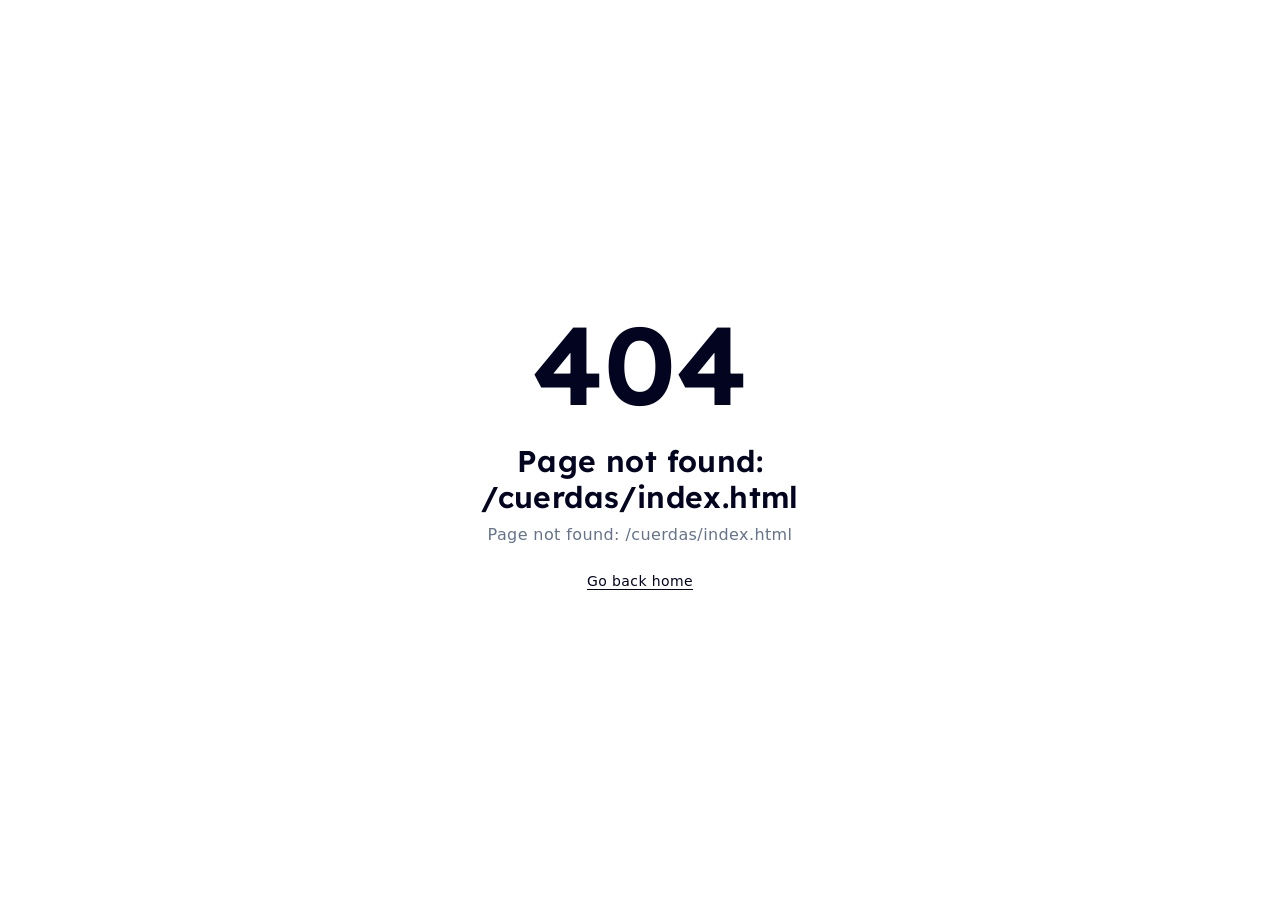
==== cuerdas/index.html @ 5fa00073 "first commit" ====
<!DOCTYPE html><html  lang="es"><head><meta charset="utf-8"><meta name="viewport" content="width=device-width, initial-scale=1"><title>Afinador App</title><link rel="preconnect" href="https://fonts.googleapis.com"><link rel="preconnect" href="https://fonts.gstatic.com" crossorigin><link rel="stylesheet" href="https://fonts.googleapis.com/css2?family=Lexend:wght@400;500;700;900&display=swap"><link rel="stylesheet" href="/_nuxt/entry.CZobErXU.css" crossorigin><link rel="modulepreload" as="script" crossorigin href="/_nuxt/D3dN71-w.js"><script type="module" src="/_nuxt/D3dN71-w.js" crossorigin></script><meta hid="description" content="Afinador App"><meta name="format-detection" content="telephone=no"><meta name="author" content="Ing. Argenis Osorio"><link rel="icon" type="image/x-icon" href="/favicon.png"><script id="unhead:payload" type="application/json">{"title":"Afinador App"}</script></head><body><div id="__nuxt"></div><div id="teleports"></div><script>window.__NUXT__={};window.__NUXT__.config={public:{apiBase:"http://192.168.1.107:8000/api"},app:{baseURL:"/",buildId:"c1937b13-fe57-4afb-882f-51667588fcb6",buildAssetsDir:"/_nuxt/",cdnURL:""}}</script><script type="application/json" data-nuxt-data="nuxt-app" data-ssr="false" id="__NUXT_DATA__">[{"prerenderedAt":1,"serverRendered":2},1778299643955,false]</script></body></html>
---- _nuxt/entry.CZobErXU.css ----
@charset "UTF-8";:root,[data-bs-theme=light]{--bs-blue:#0d6efd;--bs-indigo:#6610f2;--bs-purple:#6f42c1;--bs-pink:#d63384;--bs-red:#dc3545;--bs-orange:#fd7e14;--bs-yellow:#ffc107;--bs-green:#198754;--bs-teal:#20c997;--bs-cyan:#0dcaf0;--bs-black:#000;--bs-white:#fff;--bs-gray:#6c757d;--bs-gray-dark:#343a40;--bs-gray-100:#f8f9fa;--bs-gray-200:#e9ecef;--bs-gray-300:#dee2e6;--bs-gray-400:#ced4da;--bs-gray-500:#adb5bd;--bs-gray-600:#6c757d;--bs-gray-700:#495057;--bs-gray-800:#343a40;--bs-gray-900:#212529;--bs-primary:#0d6efd;--bs-secondary:#6c757d;--bs-success:#198754;--bs-info:#0dcaf0;--bs-warning:#ffc107;--bs-danger:#dc3545;--bs-light:#f8f9fa;--bs-dark:#212529;--bs-primary-rgb:13,110,253;--bs-secondary-rgb:108,117,125;--bs-success-rgb:25,135,84;--bs-info-rgb:13,202,240;--bs-warning-rgb:255,193,7;--bs-danger-rgb:220,53,69;--bs-light-rgb:248,249,250;--bs-dark-rgb:33,37,41;--bs-primary-text-emphasis:#052c65;--bs-secondary-text-emphasis:#2b2f32;--bs-success-text-emphasis:#0a3622;--bs-info-text-emphasis:#055160;--bs-warning-text-emphasis:#664d03;--bs-danger-text-emphasis:#58151c;--bs-light-text-emphasis:#495057;--bs-dark-text-emphasis:#495057;--bs-primary-bg-subtle:#cfe2ff;--bs-secondary-bg-subtle:#e2e3e5;--bs-success-bg-subtle:#d1e7dd;--bs-info-bg-subtle:#cff4fc;--bs-warning-bg-subtle:#fff3cd;--bs-danger-bg-subtle:#f8d7da;--bs-light-bg-subtle:#fcfcfd;--bs-dark-bg-subtle:#ced4da;--bs-primary-border-subtle:#9ec5fe;--bs-secondary-border-subtle:#c4c8cb;--bs-success-border-subtle:#a3cfbb;--bs-info-border-subtle:#9eeaf9;--bs-warning-border-subtle:#ffe69c;--bs-danger-border-subtle:#f1aeb5;--bs-light-border-subtle:#e9ecef;--bs-dark-border-subtle:#adb5bd;--bs-white-rgb:255,255,255;--bs-black-rgb:0,0,0;--bs-font-sans-serif:system-ui,-apple-system,"Segoe UI",Roboto,"Helvetica Neue","Noto Sans","Liberation Sans",Arial,sans-serif,"Apple Color Emoji","Segoe UI Emoji","Segoe UI Symbol","Noto Color Emoji";--bs-font-monospace:SFMono-Regular,Menlo,Monaco,Consolas,"Liberation Mono","Courier New",monospace;--bs-gradient:linear-gradient(180deg,hsla(0,0%,100%,.15),hsla(0,0%,100%,0));--bs-body-font-family:var(--bs-font-sans-serif);--bs-body-font-size:1rem;--bs-body-font-weight:400;--bs-body-line-height:1.5;--bs-body-color:#212529;--bs-body-color-rgb:33,37,41;--bs-body-bg:#fff;--bs-body-bg-rgb:255,255,255;--bs-emphasis-color:#000;--bs-emphasis-color-rgb:0,0,0;--bs-secondary-color:rgba(33,37,41,.75);--bs-secondary-color-rgb:33,37,41;--bs-secondary-bg:#e9ecef;--bs-secondary-bg-rgb:233,236,239;--bs-tertiary-color:rgba(33,37,41,.5);--bs-tertiary-color-rgb:33,37,41;--bs-tertiary-bg:#f8f9fa;--bs-tertiary-bg-rgb:248,249,250;--bs-heading-color:inherit;--bs-link-color:#0d6efd;--bs-link-color-rgb:13,110,253;--bs-link-decoration:underline;--bs-link-hover-color:#0a58ca;--bs-link-hover-color-rgb:10,88,202;--bs-code-color:#d63384;--bs-highlight-color:#212529;--bs-highlight-bg:#fff3cd;--bs-border-width:1px;--bs-border-style:solid;--bs-border-color:#dee2e6;--bs-border-color-translucent:rgba(0,0,0,.175);--bs-border-radius:.375rem;--bs-border-radius-sm:.25rem;--bs-border-radius-lg:.5rem;--bs-border-radius-xl:1rem;--bs-border-radius-xxl:2rem;--bs-border-radius-2xl:var(--bs-border-radius-xxl);--bs-border-radius-pill:50rem;--bs-box-shadow:0 .5rem 1rem rgba(0,0,0,.15);--bs-box-shadow-sm:0 .125rem .25rem rgba(0,0,0,.075);--bs-box-shadow-lg:0 1rem 3rem rgba(0,0,0,.175);--bs-box-shadow-inset:inset 0 1px 2px rgba(0,0,0,.075);--bs-focus-ring-width:.25rem;--bs-focus-ring-opacity:.25;--bs-focus-ring-color:rgba(13,110,253,.25);--bs-form-valid-color:#198754;--bs-form-valid-border-color:#198754;--bs-form-invalid-color:#dc3545;--bs-form-invalid-border-color:#dc3545}[data-bs-theme=dark]{color-scheme:dark;--bs-body-color:#dee2e6;--bs-body-color-rgb:222,226,230;--bs-body-bg:#212529;--bs-body-bg-rgb:33,37,41;--bs-emphasis-color:#fff;--bs-emphasis-color-rgb:255,255,255;--bs-secondary-color:rgba(222,226,230,.75);--bs-secondary-color-rgb:222,226,230;--bs-secondary-bg:#343a40;--bs-secondary-bg-rgb:52,58,64;--bs-tertiary-color:rgba(222,226,230,.5);--bs-tertiary-color-rgb:222,226,230;--bs-tertiary-bg:#2b3035;--bs-tertiary-bg-rgb:43,48,53;--bs-primary-text-emphasis:#6ea8fe;--bs-secondary-text-emphasis:#a7acb1;--bs-success-text-emphasis:#75b798;--bs-info-text-emphasis:#6edff6;--bs-warning-text-emphasis:#ffda6a;--bs-danger-text-emphasis:#ea868f;--bs-light-text-emphasis:#f8f9fa;--bs-dark-text-emphasis:#dee2e6;--bs-primary-bg-subtle:#031633;--bs-secondary-bg-subtle:#161719;--bs-success-bg-subtle:#051b11;--bs-info-bg-subtle:#032830;--bs-warning-bg-subtle:#332701;--bs-danger-bg-subtle:#2c0b0e;--bs-light-bg-subtle:#343a40;--bs-dark-bg-subtle:#1a1d20;--bs-primary-border-subtle:#084298;--bs-secondary-border-subtle:#41464b;--bs-success-border-subtle:#0f5132;--bs-info-border-subtle:#087990;--bs-warning-border-subtle:#997404;--bs-danger-border-subtle:#842029;--bs-light-border-subtle:#495057;--bs-dark-border-subtle:#343a40;--bs-heading-color:inherit;--bs-link-color:#6ea8fe;--bs-link-hover-color:#8bb9fe;--bs-link-color-rgb:110,168,254;--bs-link-hover-color-rgb:139,185,254;--bs-code-color:#e685b5;--bs-highlight-color:#dee2e6;--bs-highlight-bg:#664d03;--bs-border-color:#495057;--bs-border-color-translucent:hsla(0,0%,100%,.15);--bs-form-valid-color:#75b798;--bs-form-valid-border-color:#75b798;--bs-form-invalid-color:#ea868f;--bs-form-invalid-border-color:#ea868f}*,:after,:before{box-sizing:border-box}@media(prefers-reduced-motion:no-preference){:root{scroll-behavior:smooth}}body{background-color:var(--bs-body-bg);color:var(--bs-body-color);font-family:var(--bs-body-font-family);font-size:var(--bs-body-font-size);font-weight:var(--bs-body-font-weight);line-height:var(--bs-body-line-height);margin:0;text-align:var(--bs-body-text-align);-webkit-text-size-adjust:100%;-webkit-tap-highlight-color:transparent}hr{border:0;border-top:var(--bs-border-width) solid;color:inherit;margin:1rem 0;opacity:.25}.h1,.h2,.h3,.h4,.h5,.h6,h1,h2,h3,h4,h5,h6{color:var(--bs-heading-color);font-weight:500;line-height:1.2;margin-bottom:.5rem;margin-top:0}.h1,h1{font-size:calc(1.375rem + 1.5vw)}@media(min-width:1200px){.h1,h1{font-size:2.5rem}}.h2,h2{font-size:calc(1.325rem + .9vw)}@media(min-width:1200px){.h2,h2{font-size:2rem}}.h3,h3{font-size:calc(1.3rem + .6vw)}@media(min-width:1200px){.h3,h3{font-size:1.75rem}}.h4,h4{font-size:calc(1.275rem + .3vw)}@media(min-width:1200px){.h4,h4{font-size:1.5rem}}.h5,h5{font-size:1.25rem}.h6,h6{font-size:1rem}p{margin-bottom:1rem;margin-top:0}abbr[title]{cursor:help;-webkit-text-decoration:underline dotted;text-decoration:underline dotted;-webkit-text-decoration-skip-ink:none;text-decoration-skip-ink:none}address{font-style:normal;line-height:inherit;margin-bottom:1rem}ol,ul{padding-left:2rem}dl,ol,ul{margin-bottom:1rem;margin-top:0}ol ol,ol ul,ul ol,ul ul{margin-bottom:0}dt{font-weight:700}dd{margin-bottom:.5rem;margin-left:0}blockquote{margin:0 0 1rem}b,strong{font-weight:bolder}.small,small{font-size:.875em}.mark,mark{background-color:var(--bs-highlight-bg);color:var(--bs-highlight-color);padding:.1875em}sub,sup{font-size:.75em;line-height:0;position:relative;vertical-align:baseline}sub{bottom:-.25em}sup{top:-.5em}a{color:rgba(var(--bs-link-color-rgb),var(--bs-link-opacity,1));text-decoration:underline}a:hover{--bs-link-color-rgb:var(--bs-link-hover-color-rgb)}a:not([href]):not([class]),a:not([href]):not([class]):hover{color:inherit;text-decoration:none}code,kbd,pre,samp{font-family:var(--bs-font-monospace);font-size:1em}pre{display:block;font-size:.875em;margin-bottom:1rem;margin-top:0;overflow:auto}pre code{color:inherit;font-size:inherit;word-break:normal}code{color:var(--bs-code-color);font-size:.875em;word-wrap:break-word}a>code{color:inherit}kbd{background-color:var(--bs-body-color);border-radius:.25rem;color:var(--bs-body-bg);font-size:.875em;padding:.1875rem .375rem}kbd kbd{font-size:1em;padding:0}figure{margin:0 0 1rem}img,svg{vertical-align:middle}table{border-collapse:collapse;caption-side:bottom}caption{color:var(--bs-secondary-color);padding-bottom:.5rem;padding-top:.5rem;text-align:left}th{text-align:inherit;text-align:-webkit-match-parent}tbody,td,tfoot,th,thead,tr{border:0 solid;border-color:inherit}label{display:inline-block}button{border-radius:0}button:focus:not(:focus-visible){outline:0}button,input,optgroup,select,textarea{font-family:inherit;font-size:inherit;line-height:inherit;margin:0}button,select{text-transform:none}[role=button]{cursor:pointer}select{word-wrap:normal}select:disabled{opacity:1}[list]:not([type=date]):not([type=datetime-local]):not([type=month]):not([type=week]):not([type=time])::-webkit-calendar-picker-indicator{display:none!important}[type=button],[type=reset],[type=submit],button{-webkit-appearance:button}[type=button]:not(:disabled),[type=reset]:not(:disabled),[type=submit]:not(:disabled),button:not(:disabled){cursor:pointer}::-moz-focus-inner{border-style:none;padding:0}textarea{resize:vertical}fieldset{border:0;margin:0;min-width:0;padding:0}legend{float:left;font-size:calc(1.275rem + .3vw);line-height:inherit;margin-bottom:.5rem;padding:0;width:100%}@media(min-width:1200px){legend{font-size:1.5rem}}legend+*{clear:left}::-webkit-datetime-edit-day-field,::-webkit-datetime-edit-fields-wrapper,::-webkit-datetime-edit-hour-field,::-webkit-datetime-edit-minute,::-webkit-datetime-edit-month-field,::-webkit-datetime-edit-text,::-webkit-datetime-edit-year-field{padding:0}::-webkit-inner-spin-button{height:auto}[type=search]{-webkit-appearance:textfield;outline-offset:-2px}[type=search]::-webkit-search-cancel-button{cursor:pointer;filter:grayscale(1)}::-webkit-search-decoration{-webkit-appearance:none}::-webkit-color-swatch-wrapper{padding:0}::file-selector-button{-webkit-appearance:button;font:inherit}output{display:inline-block}iframe{border:0}summary{cursor:pointer;display:list-item}progress{vertical-align:baseline}[hidden]{display:none!important}.lead{font-size:1.25rem;font-weight:300}.display-1{font-size:calc(1.625rem + 4.5vw);font-weight:300;line-height:1.2}@media(min-width:1200px){.display-1{font-size:5rem}}.display-2{font-size:calc(1.575rem + 3.9vw);font-weight:300;line-height:1.2}@media(min-width:1200px){.display-2{font-size:4.5rem}}.display-3{font-size:calc(1.525rem + 3.3vw);font-weight:300;line-height:1.2}@media(min-width:1200px){.display-3{font-size:4rem}}.display-4{font-size:calc(1.475rem + 2.7vw);font-weight:300;line-height:1.2}@media(min-width:1200px){.display-4{font-size:3.5rem}}.display-5{font-size:calc(1.425rem + 2.1vw);font-weight:300;line-height:1.2}@media(min-width:1200px){.display-5{font-size:3rem}}.display-6{font-size:calc(1.375rem + 1.5vw);font-weight:300;line-height:1.2}@media(min-width:1200px){.display-6{font-size:2.5rem}}.list-inline,.list-unstyled{list-style:none;padding-left:0}.list-inline-item{display:inline-block}.list-inline-item:not(:last-child){margin-right:.5rem}.initialism{font-size:.875em;text-transform:uppercase}.blockquote{font-size:1.25rem;margin-bottom:1rem}.blockquote>:last-child{margin-bottom:0}.blockquote-footer{color:#6c757d;font-size:.875em;margin-bottom:1rem;margin-top:-1rem}.blockquote-footer:before{content:"— "}.img-fluid,.img-thumbnail{height:auto;max-width:100%}.img-thumbnail{background-color:var(--bs-body-bg);border:var(--bs-border-width) solid var(--bs-border-color);border-radius:var(--bs-border-radius);padding:.25rem}.figure{display:inline-block}.figure-img{line-height:1;margin-bottom:.5rem}.figure-caption{color:var(--bs-secondary-color);font-size:.875em}.container,.container-fluid,.container-lg,.container-md,.container-sm,.container-xl,.container-xxl{--bs-gutter-x:1.5rem;--bs-gutter-y:0;margin-left:auto;margin-right:auto;padding-left:calc(var(--bs-gutter-x)*.5);padding-right:calc(var(--bs-gutter-x)*.5);width:100%}@media(min-width:576px){.container,.container-sm{max-width:540px}}@media(min-width:768px){.container,.container-md,.container-sm{max-width:720px}}@media(min-width:992px){.container,.container-lg,.container-md,.container-sm{max-width:960px}}@media(min-width:1200px){.container,.container-lg,.container-md,.container-sm,.container-xl{max-width:1140px}}@media(min-width:1400px){.container,.container-lg,.container-md,.container-sm,.container-xl,.container-xxl{max-width:1320px}}:root{--bs-breakpoint-xs:0;--bs-breakpoint-sm:576px;--bs-breakpoint-md:768px;--bs-breakpoint-lg:992px;--bs-breakpoint-xl:1200px;--bs-breakpoint-xxl:1400px}.row{--bs-gutter-x:1.5rem;--bs-gutter-y:0;display:flex;flex-wrap:wrap;margin-left:calc(var(--bs-gutter-x)*-.5);margin-right:calc(var(--bs-gutter-x)*-.5);margin-top:calc(var(--bs-gutter-y)*-1)}.row>*{flex-shrink:0;margin-top:var(--bs-gutter-y);max-width:100%;padding-left:calc(var(--bs-gutter-x)*.5);padding-right:calc(var(--bs-gutter-x)*.5);width:100%}.col{flex:1 0 0}.row-cols-auto>*{flex:0 0 auto;width:auto}.row-cols-1>*{flex:0 0 auto;width:100%}.row-cols-2>*{flex:0 0 auto;width:50%}.row-cols-3>*{flex:0 0 auto;width:33.33333333%}.row-cols-4>*{flex:0 0 auto;width:25%}.row-cols-5>*{flex:0 0 auto;width:20%}.row-cols-6>*{flex:0 0 auto;width:16.66666667%}.col-auto{flex:0 0 auto;width:auto}.col-1{flex:0 0 auto;width:8.33333333%}.col-2{flex:0 0 auto;width:16.66666667%}.col-3{flex:0 0 auto;width:25%}.col-4{flex:0 0 auto;width:33.33333333%}.col-5{flex:0 0 auto;width:41.66666667%}.col-6{flex:0 0 auto;width:50%}.col-7{flex:0 0 auto;width:58.33333333%}.col-8{flex:0 0 auto;width:66.66666667%}.col-9{flex:0 0 auto;width:75%}.col-10{flex:0 0 auto;width:83.33333333%}.col-11{flex:0 0 auto;width:91.66666667%}.col-12{flex:0 0 auto;width:100%}.offset-1{margin-left:8.33333333%}.offset-2{margin-left:16.66666667%}.offset-3{margin-left:25%}.offset-4{margin-left:33.33333333%}.offset-5{margin-left:41.66666667%}.offset-6{margin-left:50%}.offset-7{margin-left:58.33333333%}.offset-8{margin-left:66.66666667%}.offset-9{margin-left:75%}.offset-10{margin-left:83.33333333%}.offset-11{margin-left:91.66666667%}.g-0,.gx-0{--bs-gutter-x:0}.g-0,.gy-0{--bs-gutter-y:0}.g-1,.gx-1{--bs-gutter-x:.25rem}.g-1,.gy-1{--bs-gutter-y:.25rem}.g-2,.gx-2{--bs-gutter-x:.5rem}.g-2,.gy-2{--bs-gutter-y:.5rem}.g-3,.gx-3{--bs-gutter-x:1rem}.g-3,.gy-3{--bs-gutter-y:1rem}.g-4,.gx-4{--bs-gutter-x:1.5rem}.g-4,.gy-4{--bs-gutter-y:1.5rem}.g-5,.gx-5{--bs-gutter-x:3rem}.g-5,.gy-5{--bs-gutter-y:3rem}@media(min-width:576px){.col-sm{flex:1 0 0}.row-cols-sm-auto>*{flex:0 0 auto;width:auto}.row-cols-sm-1>*{flex:0 0 auto;width:100%}.row-cols-sm-2>*{flex:0 0 auto;width:50%}.row-cols-sm-3>*{flex:0 0 auto;width:33.33333333%}.row-cols-sm-4>*{flex:0 0 auto;width:25%}.row-cols-sm-5>*{flex:0 0 auto;width:20%}.row-cols-sm-6>*{flex:0 0 auto;width:16.66666667%}.col-sm-auto{flex:0 0 auto;width:auto}.col-sm-1{flex:0 0 auto;width:8.33333333%}.col-sm-2{flex:0 0 auto;width:16.66666667%}.col-sm-3{flex:0 0 auto;width:25%}.col-sm-4{flex:0 0 auto;width:33.33333333%}.col-sm-5{flex:0 0 auto;width:41.66666667%}.col-sm-6{flex:0 0 auto;width:50%}.col-sm-7{flex:0 0 auto;width:58.33333333%}.col-sm-8{flex:0 0 auto;width:66.66666667%}.col-sm-9{flex:0 0 auto;width:75%}.col-sm-10{flex:0 0 auto;width:83.33333333%}.col-sm-11{flex:0 0 auto;width:91.66666667%}.col-sm-12{flex:0 0 auto;width:100%}.offset-sm-0{margin-left:0}.offset-sm-1{margin-left:8.33333333%}.offset-sm-2{margin-left:16.66666667%}.offset-sm-3{margin-left:25%}.offset-sm-4{margin-left:33.33333333%}.offset-sm-5{margin-left:41.66666667%}.offset-sm-6{margin-left:50%}.offset-sm-7{margin-left:58.33333333%}.offset-sm-8{margin-left:66.66666667%}.offset-sm-9{margin-left:75%}.offset-sm-10{margin-left:83.33333333%}.offset-sm-11{margin-left:91.66666667%}.g-sm-0,.gx-sm-0{--bs-gutter-x:0}.g-sm-0,.gy-sm-0{--bs-gutter-y:0}.g-sm-1,.gx-sm-1{--bs-gutter-x:.25rem}.g-sm-1,.gy-sm-1{--bs-gutter-y:.25rem}.g-sm-2,.gx-sm-2{--bs-gutter-x:.5rem}.g-sm-2,.gy-sm-2{--bs-gutter-y:.5rem}.g-sm-3,.gx-sm-3{--bs-gutter-x:1rem}.g-sm-3,.gy-sm-3{--bs-gutter-y:1rem}.g-sm-4,.gx-sm-4{--bs-gutter-x:1.5rem}.g-sm-4,.gy-sm-4{--bs-gutter-y:1.5rem}.g-sm-5,.gx-sm-5{--bs-gutter-x:3rem}.g-sm-5,.gy-sm-5{--bs-gutter-y:3rem}}@media(min-width:768px){.col-md{flex:1 0 0}.row-cols-md-auto>*{flex:0 0 auto;width:auto}.row-cols-md-1>*{flex:0 0 auto;width:100%}.row-cols-md-2>*{flex:0 0 auto;width:50%}.row-cols-md-3>*{flex:0 0 auto;width:33.33333333%}.row-cols-md-4>*{flex:0 0 auto;width:25%}.row-cols-md-5>*{flex:0 0 auto;width:20%}.row-cols-md-6>*{flex:0 0 auto;width:16.66666667%}.col-md-auto{flex:0 0 auto;width:auto}.col-md-1{flex:0 0 auto;width:8.33333333%}.col-md-2{flex:0 0 auto;width:16.66666667%}.col-md-3{flex:0 0 auto;width:25%}.col-md-4{flex:0 0 auto;width:33.33333333%}.col-md-5{flex:0 0 auto;width:41.66666667%}.col-md-6{flex:0 0 auto;width:50%}.col-md-7{flex:0 0 auto;width:58.33333333%}.col-md-8{flex:0 0 auto;width:66.66666667%}.col-md-9{flex:0 0 auto;width:75%}.col-md-10{flex:0 0 auto;width:83.33333333%}.col-md-11{flex:0 0 auto;width:91.66666667%}.col-md-12{flex:0 0 auto;width:100%}.offset-md-0{margin-left:0}.offset-md-1{margin-left:8.33333333%}.offset-md-2{margin-left:16.66666667%}.offset-md-3{margin-left:25%}.offset-md-4{margin-left:33.33333333%}.offset-md-5{margin-left:41.66666667%}.offset-md-6{margin-left:50%}.offset-md-7{margin-left:58.33333333%}.offset-md-8{margin-left:66.66666667%}.offset-md-9{margin-left:75%}.offset-md-10{margin-left:83.33333333%}.offset-md-11{margin-left:91.66666667%}.g-md-0,.gx-md-0{--bs-gutter-x:0}.g-md-0,.gy-md-0{--bs-gutter-y:0}.g-md-1,.gx-md-1{--bs-gutter-x:.25rem}.g-md-1,.gy-md-1{--bs-gutter-y:.25rem}.g-md-2,.gx-md-2{--bs-gutter-x:.5rem}.g-md-2,.gy-md-2{--bs-gutter-y:.5rem}.g-md-3,.gx-md-3{--bs-gutter-x:1rem}.g-md-3,.gy-md-3{--bs-gutter-y:1rem}.g-md-4,.gx-md-4{--bs-gutter-x:1.5rem}.g-md-4,.gy-md-4{--bs-gutter-y:1.5rem}.g-md-5,.gx-md-5{--bs-gutter-x:3rem}.g-md-5,.gy-md-5{--bs-gutter-y:3rem}}@media(min-width:992px){.col-lg{flex:1 0 0}.row-cols-lg-auto>*{flex:0 0 auto;width:auto}.row-cols-lg-1>*{flex:0 0 auto;width:100%}.row-cols-lg-2>*{flex:0 0 auto;width:50%}.row-cols-lg-3>*{flex:0 0 auto;width:33.33333333%}.row-cols-lg-4>*{flex:0 0 auto;width:25%}.row-cols-lg-5>*{flex:0 0 auto;width:20%}.row-cols-lg-6>*{flex:0 0 auto;width:16.66666667%}.col-lg-auto{flex:0 0 auto;width:auto}.col-lg-1{flex:0 0 auto;width:8.33333333%}.col-lg-2{flex:0 0 auto;width:16.66666667%}.col-lg-3{flex:0 0 auto;width:25%}.col-lg-4{flex:0 0 auto;width:33.33333333%}.col-lg-5{flex:0 0 auto;width:41.66666667%}.col-lg-6{flex:0 0 auto;width:50%}.col-lg-7{flex:0 0 auto;width:58.33333333%}.col-lg-8{flex:0 0 auto;width:66.66666667%}.col-lg-9{flex:0 0 auto;width:75%}.col-lg-10{flex:0 0 auto;width:83.33333333%}.col-lg-11{flex:0 0 auto;width:91.66666667%}.col-lg-12{flex:0 0 auto;width:100%}.offset-lg-0{margin-left:0}.offset-lg-1{margin-left:8.33333333%}.offset-lg-2{margin-left:16.66666667%}.offset-lg-3{margin-left:25%}.offset-lg-4{margin-left:33.33333333%}.offset-lg-5{margin-left:41.66666667%}.offset-lg-6{margin-left:50%}.offset-lg-7{margin-left:58.33333333%}.offset-lg-8{margin-left:66.66666667%}.offset-lg-9{margin-left:75%}.offset-lg-10{margin-left:83.33333333%}.offset-lg-11{margin-left:91.66666667%}.g-lg-0,.gx-lg-0{--bs-gutter-x:0}.g-lg-0,.gy-lg-0{--bs-gutter-y:0}.g-lg-1,.gx-lg-1{--bs-gutter-x:.25rem}.g-lg-1,.gy-lg-1{--bs-gutter-y:.25rem}.g-lg-2,.gx-lg-2{--bs-gutter-x:.5rem}.g-lg-2,.gy-lg-2{--bs-gutter-y:.5rem}.g-lg-3,.gx-lg-3{--bs-gutter-x:1rem}.g-lg-3,.gy-lg-3{--bs-gutter-y:1rem}.g-lg-4,.gx-lg-4{--bs-gutter-x:1.5rem}.g-lg-4,.gy-lg-4{--bs-gutter-y:1.5rem}.g-lg-5,.gx-lg-5{--bs-gutter-x:3rem}.g-lg-5,.gy-lg-5{--bs-gutter-y:3rem}}@media(min-width:1200px){.col-xl{flex:1 0 0}.row-cols-xl-auto>*{flex:0 0 auto;width:auto}.row-cols-xl-1>*{flex:0 0 auto;width:100%}.row-cols-xl-2>*{flex:0 0 auto;width:50%}.row-cols-xl-3>*{flex:0 0 auto;width:33.33333333%}.row-cols-xl-4>*{flex:0 0 auto;width:25%}.row-cols-xl-5>*{flex:0 0 auto;width:20%}.row-cols-xl-6>*{flex:0 0 auto;width:16.66666667%}.col-xl-auto{flex:0 0 auto;width:auto}.col-xl-1{flex:0 0 auto;width:8.33333333%}.col-xl-2{flex:0 0 auto;width:16.66666667%}.col-xl-3{flex:0 0 auto;width:25%}.col-xl-4{flex:0 0 auto;width:33.33333333%}.col-xl-5{flex:0 0 auto;width:41.66666667%}.col-xl-6{flex:0 0 auto;width:50%}.col-xl-7{flex:0 0 auto;width:58.33333333%}.col-xl-8{flex:0 0 auto;width:66.66666667%}.col-xl-9{flex:0 0 auto;width:75%}.col-xl-10{flex:0 0 auto;width:83.33333333%}.col-xl-11{flex:0 0 auto;width:91.66666667%}.col-xl-12{flex:0 0 auto;width:100%}.offset-xl-0{margin-left:0}.offset-xl-1{margin-left:8.33333333%}.offset-xl-2{margin-left:16.66666667%}.offset-xl-3{margin-left:25%}.offset-xl-4{margin-left:33.33333333%}.offset-xl-5{margin-left:41.66666667%}.offset-xl-6{margin-left:50%}.offset-xl-7{margin-left:58.33333333%}.offset-xl-8{margin-left:66.66666667%}.offset-xl-9{margin-left:75%}.offset-xl-10{margin-left:83.33333333%}.offset-xl-11{margin-left:91.66666667%}.g-xl-0,.gx-xl-0{--bs-gutter-x:0}.g-xl-0,.gy-xl-0{--bs-gutter-y:0}.g-xl-1,.gx-xl-1{--bs-gutter-x:.25rem}.g-xl-1,.gy-xl-1{--bs-gutter-y:.25rem}.g-xl-2,.gx-xl-2{--bs-gutter-x:.5rem}.g-xl-2,.gy-xl-2{--bs-gutter-y:.5rem}.g-xl-3,.gx-xl-3{--bs-gutter-x:1rem}.g-xl-3,.gy-xl-3{--bs-gutter-y:1rem}.g-xl-4,.gx-xl-4{--bs-gutter-x:1.5rem}.g-xl-4,.gy-xl-4{--bs-gutter-y:1.5rem}.g-xl-5,.gx-xl-5{--bs-gutter-x:3rem}.g-xl-5,.gy-xl-5{--bs-gutter-y:3rem}}@media(min-width:1400px){.col-xxl{flex:1 0 0}.row-cols-xxl-auto>*{flex:0 0 auto;width:auto}.row-cols-xxl-1>*{flex:0 0 auto;width:100%}.row-cols-xxl-2>*{flex:0 0 auto;width:50%}.row-cols-xxl-3>*{flex:0 0 auto;width:33.33333333%}.row-cols-xxl-4>*{flex:0 0 auto;width:25%}.row-cols-xxl-5>*{flex:0 0 auto;width:20%}.row-cols-xxl-6>*{flex:0 0 auto;width:16.66666667%}.col-xxl-auto{flex:0 0 auto;width:auto}.col-xxl-1{flex:0 0 auto;width:8.33333333%}.col-xxl-2{flex:0 0 auto;width:16.66666667%}.col-xxl-3{flex:0 0 auto;width:25%}.col-xxl-4{flex:0 0 auto;width:33.33333333%}.col-xxl-5{flex:0 0 auto;width:41.66666667%}.col-xxl-6{flex:0 0 auto;width:50%}.col-xxl-7{flex:0 0 auto;width:58.33333333%}.col-xxl-8{flex:0 0 auto;width:66.66666667%}.col-xxl-9{flex:0 0 auto;width:75%}.col-xxl-10{flex:0 0 auto;width:83.33333333%}.col-xxl-11{flex:0 0 auto;width:91.66666667%}.col-xxl-12{flex:0 0 auto;width:100%}.offset-xxl-0{margin-left:0}.offset-xxl-1{margin-left:8.33333333%}.offset-xxl-2{margin-left:16.66666667%}.offset-xxl-3{margin-left:25%}.offset-xxl-4{margin-left:33.33333333%}.offset-xxl-5{margin-left:41.66666667%}.offset-xxl-6{margin-left:50%}.offset-xxl-7{margin-left:58.33333333%}.offset-xxl-8{margin-left:66.66666667%}.offset-xxl-9{margin-left:75%}.offset-xxl-10{margin-left:83.33333333%}.offset-xxl-11{margin-left:91.66666667%}.g-xxl-0,.gx-xxl-0{--bs-gutter-x:0}.g-xxl-0,.gy-xxl-0{--bs-gutter-y:0}.g-xxl-1,.gx-xxl-1{--bs-gutter-x:.25rem}.g-xxl-1,.gy-xxl-1{--bs-gutter-y:.25rem}.g-xxl-2,.gx-xxl-2{--bs-gutter-x:.5rem}.g-xxl-2,.gy-xxl-2{--bs-gutter-y:.5rem}.g-xxl-3,.gx-xxl-3{--bs-gutter-x:1rem}.g-xxl-3,.gy-xxl-3{--bs-gutter-y:1rem}.g-xxl-4,.gx-xxl-4{--bs-gutter-x:1.5rem}.g-xxl-4,.gy-xxl-4{--bs-gutter-y:1.5rem}.g-xxl-5,.gx-xxl-5{--bs-gutter-x:3rem}.g-xxl-5,.gy-xxl-5{--bs-gutter-y:3rem}}.table{--bs-table-color-type:initial;--bs-table-bg-type:initial;--bs-table-color-state:initial;--bs-table-bg-state:initial;--bs-table-color:var(--bs-emphasis-color);--bs-table-bg:var(--bs-body-bg);--bs-table-border-color:var(--bs-border-color);--bs-table-accent-bg:transparent;--bs-table-striped-color:var(--bs-emphasis-color);--bs-table-striped-bg:rgba(var(--bs-emphasis-color-rgb),.05);--bs-table-active-color:var(--bs-emphasis-color);--bs-table-active-bg:rgba(var(--bs-emphasis-color-rgb),.1);--bs-table-hover-color:var(--bs-emphasis-color);--bs-table-hover-bg:rgba(var(--bs-emphasis-color-rgb),.075);border-color:var(--bs-table-border-color);margin-bottom:1rem;vertical-align:top;width:100%}.table>:not(caption)>*>*{background-color:var(--bs-table-bg);border-bottom-width:var(--bs-border-width);box-shadow:inset 0 0 0 9999px var(--bs-table-bg-state,var(--bs-table-bg-type,var(--bs-table-accent-bg)));color:var(--bs-table-color-state,var(--bs-table-color-type,var(--bs-table-color)));padding:.5rem}.table>tbody{vertical-align:inherit}.table>thead{vertical-align:bottom}.table-group-divider{border-top:calc(var(--bs-border-width)*2) solid}.caption-top{caption-side:top}.table-sm>:not(caption)>*>*{padding:.25rem}.table-bordered>:not(caption)>*{border-width:var(--bs-border-width) 0}.table-bordered>:not(caption)>*>*{border-width:0 var(--bs-border-width)}.table-borderless>:not(caption)>*>*{border-bottom-width:0}.table-borderless>:not(:first-child){border-top-width:0}.table-striped-columns>:not(caption)>tr>:nth-child(2n),.table-striped>tbody>tr:nth-of-type(odd)>*{--bs-table-color-type:var(--bs-table-striped-color);--bs-table-bg-type:var(--bs-table-striped-bg)}.table-active{--bs-table-color-state:var(--bs-table-active-color);--bs-table-bg-state:var(--bs-table-active-bg)}.table-hover>tbody>tr:hover>*{--bs-table-color-state:var(--bs-table-hover-color);--bs-table-bg-state:var(--bs-table-hover-bg)}.table-primary{--bs-table-color:#000;--bs-table-bg:#cfe2ff;--bs-table-border-color:#a6b5cc;--bs-table-striped-bg:#c5d7f2;--bs-table-striped-color:#000;--bs-table-active-bg:#bacbe6;--bs-table-active-color:#000;--bs-table-hover-bg:#bfd1ec;--bs-table-hover-color:#000}.table-primary,.table-secondary{border-color:var(--bs-table-border-color);color:var(--bs-table-color)}.table-secondary{--bs-table-color:#000;--bs-table-bg:#e2e3e5;--bs-table-border-color:#b5b6b7;--bs-table-striped-bg:#d7d8da;--bs-table-striped-color:#000;--bs-table-active-bg:#cbccce;--bs-table-active-color:#000;--bs-table-hover-bg:#d1d2d4;--bs-table-hover-color:#000}.table-success{--bs-table-color:#000;--bs-table-bg:#d1e7dd;--bs-table-border-color:#a7b9b1;--bs-table-striped-bg:#c7dbd2;--bs-table-striped-color:#000;--bs-table-active-bg:#bcd0c7;--bs-table-active-color:#000;--bs-table-hover-bg:#c1d6cc;--bs-table-hover-color:#000}.table-info,.table-success{border-color:var(--bs-table-border-color);color:var(--bs-table-color)}.table-info{--bs-table-color:#000;--bs-table-bg:#cff4fc;--bs-table-border-color:#a6c3ca;--bs-table-striped-bg:#c5e8ef;--bs-table-striped-color:#000;--bs-table-active-bg:#badce3;--bs-table-active-color:#000;--bs-table-hover-bg:#bfe2e9;--bs-table-hover-color:#000}.table-warning{--bs-table-color:#000;--bs-table-bg:#fff3cd;--bs-table-border-color:#ccc2a4;--bs-table-striped-bg:#f2e7c3;--bs-table-striped-color:#000;--bs-table-active-bg:#e6dbb9;--bs-table-active-color:#000;--bs-table-hover-bg:#ece1be;--bs-table-hover-color:#000}.table-danger,.table-warning{border-color:var(--bs-table-border-color);color:var(--bs-table-color)}.table-danger{--bs-table-color:#000;--bs-table-bg:#f8d7da;--bs-table-border-color:#c6acae;--bs-table-striped-bg:#eccccf;--bs-table-striped-color:#000;--bs-table-active-bg:#dfc2c4;--bs-table-active-color:#000;--bs-table-hover-bg:#e5c7ca;--bs-table-hover-color:#000}.table-light{--bs-table-color:#000;--bs-table-bg:#f8f9fa;--bs-table-border-color:#c6c7c8;--bs-table-striped-bg:#ecedee;--bs-table-striped-color:#000;--bs-table-active-bg:#dfe0e1;--bs-table-active-color:#000;--bs-table-hover-bg:#e5e6e7;--bs-table-hover-color:#000}.table-dark,.table-light{border-color:var(--bs-table-border-color);color:var(--bs-table-color)}.table-dark{--bs-table-color:#fff;--bs-table-bg:#212529;--bs-table-border-color:#4d5154;--bs-table-striped-bg:#2c3034;--bs-table-striped-color:#fff;--bs-table-active-bg:#373b3e;--bs-table-active-color:#fff;--bs-table-hover-bg:#323539;--bs-table-hover-color:#fff}.table-responsive{overflow-x:auto;-webkit-overflow-scrolling:touch}@media(max-width:575.98px){.table-responsive-sm{overflow-x:auto;-webkit-overflow-scrolling:touch}}@media(max-width:767.98px){.table-responsive-md{overflow-x:auto;-webkit-overflow-scrolling:touch}}@media(max-width:991.98px){.table-responsive-lg{overflow-x:auto;-webkit-overflow-scrolling:touch}}@media(max-width:1199.98px){.table-responsive-xl{overflow-x:auto;-webkit-overflow-scrolling:touch}}@media(max-width:1399.98px){.table-responsive-xxl{overflow-x:auto;-webkit-overflow-scrolling:touch}}.form-label{margin-bottom:.5rem}.col-form-label{font-size:inherit;line-height:1.5;margin-bottom:0;padding-bottom:calc(.375rem + var(--bs-border-width));padding-top:calc(.375rem + var(--bs-border-width))}.col-form-label-lg{font-size:1.25rem;padding-bottom:calc(.5rem + var(--bs-border-width));padding-top:calc(.5rem + var(--bs-border-width))}.col-form-label-sm{font-size:.875rem;padding-bottom:calc(.25rem + var(--bs-border-width));padding-top:calc(.25rem + var(--bs-border-width))}.form-text{color:var(--bs-secondary-color);font-size:.875em;margin-top:.25rem}.form-control{-webkit-appearance:none;-moz-appearance:none;appearance:none;background-clip:padding-box;background-color:var(--bs-body-bg);border:var(--bs-border-width) solid var(--bs-border-color);border-radius:var(--bs-border-radius);color:var(--bs-body-color);display:block;font-size:1rem;font-weight:400;line-height:1.5;padding:.375rem .75rem;transition:border-color .15s ease-in-out,box-shadow .15s ease-in-out;width:100%}@media(prefers-reduced-motion:reduce){.form-control{transition:none}}.form-control[type=file]{overflow:hidden}.form-control[type=file]:not(:disabled):not([readonly]){cursor:pointer}.form-control:focus{background-color:var(--bs-body-bg);border-color:#86b7fe;box-shadow:0 0 0 .25rem #0d6efd40;color:var(--bs-body-color);outline:0}.form-control::-webkit-date-and-time-value{height:1.5em;margin:0;min-width:85px}.form-control::-webkit-datetime-edit{display:block;padding:0}.form-control::-moz-placeholder{color:var(--bs-secondary-color);opacity:1}.form-control::placeholder{color:var(--bs-secondary-color);opacity:1}.form-control:disabled{background-color:var(--bs-secondary-bg);opacity:1}.form-control::file-selector-button{background-color:var(--bs-tertiary-bg);border:0 solid;border-color:inherit;border-inline-end-width:var(--bs-border-width);border-radius:0;color:var(--bs-body-color);margin:-.375rem -.75rem;margin-inline-end:.75rem;padding:.375rem .75rem;pointer-events:none;transition:color .15s ease-in-out,background-color .15s ease-in-out,border-color .15s ease-in-out,box-shadow .15s ease-in-out}@media(prefers-reduced-motion:reduce){.form-control::file-selector-button{transition:none}}.form-control:hover:not(:disabled):not([readonly])::file-selector-button{background-color:var(--bs-secondary-bg)}.form-control-plaintext{background-color:transparent;border:solid transparent;border-width:var(--bs-border-width) 0;color:var(--bs-body-color);display:block;line-height:1.5;margin-bottom:0;padding:.375rem 0;width:100%}.form-control-plaintext:focus{outline:0}.form-control-plaintext.form-control-lg,.form-control-plaintext.form-control-sm{padding-left:0;padding-right:0}.form-control-sm{border-radius:var(--bs-border-radius-sm);font-size:.875rem;min-height:calc(1.5em + .5rem + var(--bs-border-width)*2);padding:.25rem .5rem}.form-control-sm::file-selector-button{margin:-.25rem -.5rem;margin-inline-end:.5rem;padding:.25rem .5rem}.form-control-lg{border-radius:var(--bs-border-radius-lg);font-size:1.25rem;min-height:calc(1.5em + 1rem + var(--bs-border-width)*2);padding:.5rem 1rem}.form-control-lg::file-selector-button{margin:-.5rem -1rem;margin-inline-end:1rem;padding:.5rem 1rem}textarea.form-control{min-height:calc(1.5em + .75rem + var(--bs-border-width)*2)}textarea.form-control-sm{min-height:calc(1.5em + .5rem + var(--bs-border-width)*2)}textarea.form-control-lg{min-height:calc(1.5em + 1rem + var(--bs-border-width)*2)}.form-control-color{height:calc(1.5em + .75rem + var(--bs-border-width)*2);padding:.375rem;width:3rem}.form-control-color:not(:disabled):not([readonly]){cursor:pointer}.form-control-color::-moz-color-swatch{border:0!important;border-radius:var(--bs-border-radius)}.form-control-color::-webkit-color-swatch{border:0!important;border-radius:var(--bs-border-radius)}.form-control-color.form-control-sm{height:calc(1.5em + .5rem + var(--bs-border-width)*2)}.form-control-color.form-control-lg{height:calc(1.5em + 1rem + var(--bs-border-width)*2)}.form-select{--bs-form-select-bg-img:url("data:image/svg+xml;charset=utf-8,%3Csvg xmlns='http://www.w3.org/2000/svg' viewBox='0 0 16 16'%3E%3Cpath fill='none' stroke='%23343a40' stroke-linecap='round' stroke-linejoin='round' stroke-width='2' d='m2 5 6 6 6-6'/%3E%3C/svg%3E");-webkit-appearance:none;-moz-appearance:none;appearance:none;background-color:var(--bs-body-bg);background-image:var(--bs-form-select-bg-img),var(--bs-form-select-bg-icon,none);background-position:right .75rem center;background-repeat:no-repeat;background-size:16px 12px;border:var(--bs-border-width) solid var(--bs-border-color);border-radius:var(--bs-border-radius);color:var(--bs-body-color);display:block;font-size:1rem;font-weight:400;line-height:1.5;padding:.375rem 2.25rem .375rem .75rem;transition:border-color .15s ease-in-out,box-shadow .15s ease-in-out;width:100%}@media(prefers-reduced-motion:reduce){.form-select{transition:none}}.form-select:focus{border-color:#86b7fe;box-shadow:0 0 0 .25rem #0d6efd40;outline:0}.form-select[multiple],.form-select[size]:not([size="1"]){background-image:none;padding-right:.75rem}.form-select:disabled{background-color:var(--bs-secondary-bg)}.form-select:-moz-focusring{color:transparent;text-shadow:0 0 0 var(--bs-body-color)}.form-select-sm{border-radius:var(--bs-border-radius-sm);font-size:.875rem;padding-bottom:.25rem;padding-left:.5rem;padding-top:.25rem}.form-select-lg{border-radius:var(--bs-border-radius-lg);font-size:1.25rem;padding-bottom:.5rem;padding-left:1rem;padding-top:.5rem}[data-bs-theme=dark] .form-select{--bs-form-select-bg-img:url("data:image/svg+xml;charset=utf-8,%3Csvg xmlns='http://www.w3.org/2000/svg' viewBox='0 0 16 16'%3E%3Cpath fill='none' stroke='%23dee2e6' stroke-linecap='round' stroke-linejoin='round' stroke-width='2' d='m2 5 6 6 6-6'/%3E%3C/svg%3E")}.form-check{display:block;margin-bottom:.125rem;min-height:1.5rem;padding-left:1.5em}.form-check .form-check-input{float:left;margin-left:-1.5em}.form-check-reverse{padding-left:0;padding-right:1.5em;text-align:right}.form-check-reverse .form-check-input{float:right;margin-left:0;margin-right:-1.5em}.form-check-input{--bs-form-check-bg:var(--bs-body-bg);-webkit-appearance:none;-moz-appearance:none;appearance:none;background-color:var(--bs-form-check-bg);background-image:var(--bs-form-check-bg-image);background-position:50%;background-repeat:no-repeat;background-size:contain;border:var(--bs-border-width) solid var(--bs-border-color);flex-shrink:0;height:1em;margin-top:.25em;-webkit-print-color-adjust:exact;print-color-adjust:exact;vertical-align:top;width:1em}.form-check-input[type=checkbox]{border-radius:.25em}.form-check-input[type=radio]{border-radius:50%}.form-check-input:active{filter:brightness(90%)}.form-check-input:focus{border-color:#86b7fe;box-shadow:0 0 0 .25rem #0d6efd40;outline:0}.form-check-input:checked{background-color:#0d6efd;border-color:#0d6efd}.form-check-input:checked[type=checkbox]{--bs-form-check-bg-image:url("data:image/svg+xml;charset=utf-8,%3Csvg xmlns='http://www.w3.org/2000/svg' viewBox='0 0 20 20'%3E%3Cpath fill='none' stroke='%23fff' stroke-linecap='round' stroke-linejoin='round' stroke-width='3' d='m6 10 3 3 6-6'/%3E%3C/svg%3E")}.form-check-input:checked[type=radio]{--bs-form-check-bg-image:url("data:image/svg+xml;charset=utf-8,%3Csvg xmlns='http://www.w3.org/2000/svg' viewBox='-4 -4 8 8'%3E%3Ccircle r='2' fill='%23fff'/%3E%3C/svg%3E")}.form-check-input[type=checkbox]:indeterminate{background-color:#0d6efd;border-color:#0d6efd;--bs-form-check-bg-image:url("data:image/svg+xml;charset=utf-8,%3Csvg xmlns='http://www.w3.org/2000/svg' viewBox='0 0 20 20'%3E%3Cpath fill='none' stroke='%23fff' stroke-linecap='round' stroke-linejoin='round' stroke-width='3' d='M6 10h8'/%3E%3C/svg%3E")}.form-check-input:disabled{filter:none;opacity:.5;pointer-events:none}.form-check-input:disabled~.form-check-label,.form-check-input[disabled]~.form-check-label{cursor:default;opacity:.5}.form-switch{padding-left:2.5em}.form-switch .form-check-input{--bs-form-switch-bg:url("data:image/svg+xml;charset=utf-8,%3Csvg xmlns='http://www.w3.org/2000/svg' viewBox='-4 -4 8 8'%3E%3Ccircle r='3' fill='rgba(0, 0, 0, 0.25)'/%3E%3C/svg%3E");background-image:var(--bs-form-switch-bg);background-position:0;border-radius:2em;margin-left:-2.5em;transition:background-position .15s ease-in-out;width:2em}@media(prefers-reduced-motion:reduce){.form-switch .form-check-input{transition:none}}.form-switch .form-check-input:focus{--bs-form-switch-bg:url("data:image/svg+xml;charset=utf-8,%3Csvg xmlns='http://www.w3.org/2000/svg' viewBox='-4 -4 8 8'%3E%3Ccircle r='3' fill='%2386b7fe'/%3E%3C/svg%3E")}.form-switch .form-check-input:checked{background-position:100%;--bs-form-switch-bg:url("data:image/svg+xml;charset=utf-8,%3Csvg xmlns='http://www.w3.org/2000/svg' viewBox='-4 -4 8 8'%3E%3Ccircle r='3' fill='%23fff'/%3E%3C/svg%3E")}.form-switch.form-check-reverse{padding-left:0;padding-right:2.5em}.form-switch.form-check-reverse .form-check-input{margin-left:0;margin-right:-2.5em}.form-check-inline{display:inline-block;margin-right:1rem}.btn-check{position:absolute;clip:rect(0,0,0,0);pointer-events:none}.btn-check:disabled+.btn,.btn-check[disabled]+.btn{filter:none;opacity:.65;pointer-events:none}[data-bs-theme=dark] .form-switch .form-check-input:not(:checked):not(:focus){--bs-form-switch-bg:url("data:image/svg+xml;charset=utf-8,%3Csvg xmlns='http://www.w3.org/2000/svg' viewBox='-4 -4 8 8'%3E%3Ccircle r='3' fill='rgba(255, 255, 255, 0.25)'/%3E%3C/svg%3E")}.form-range{-webkit-appearance:none;-moz-appearance:none;appearance:none;background-color:transparent;height:1.5rem;padding:0;width:100%}.form-range:focus{outline:0}.form-range:focus::-webkit-slider-thumb{box-shadow:0 0 0 1px #fff,0 0 0 .25rem #0d6efd40}.form-range:focus::-moz-range-thumb{box-shadow:0 0 0 1px #fff,0 0 0 .25rem #0d6efd40}.form-range::-moz-focus-outer{border:0}.form-range::-webkit-slider-thumb{-webkit-appearance:none;appearance:none;background-color:#0d6efd;border:0;border-radius:1rem;height:1rem;margin-top:-.25rem;-webkit-transition:background-color .15s ease-in-out,border-color .15s ease-in-out,box-shadow .15s ease-in-out;transition:background-color .15s ease-in-out,border-color .15s ease-in-out,box-shadow .15s ease-in-out;width:1rem}@media(prefers-reduced-motion:reduce){.form-range::-webkit-slider-thumb{-webkit-transition:none;transition:none}}.form-range::-webkit-slider-thumb:active{background-color:#b6d4fe}.form-range::-webkit-slider-runnable-track{background-color:var(--bs-secondary-bg);border-color:transparent;border-radius:1rem;color:transparent;cursor:pointer;height:.5rem;width:100%}.form-range::-moz-range-thumb{-moz-appearance:none;appearance:none;background-color:#0d6efd;border:0;border-radius:1rem;height:1rem;-moz-transition:background-color .15s ease-in-out,border-color .15s ease-in-out,box-shadow .15s ease-in-out;transition:background-color .15s ease-in-out,border-color .15s ease-in-out,box-shadow .15s ease-in-out;width:1rem}@media(prefers-reduced-motion:reduce){.form-range::-moz-range-thumb{-moz-transition:none;transition:none}}.form-range::-moz-range-thumb:active{background-color:#b6d4fe}.form-range::-moz-range-track{background-color:var(--bs-secondary-bg);border-color:transparent;border-radius:1rem;color:transparent;cursor:pointer;height:.5rem;width:100%}.form-range:disabled{pointer-events:none}.form-range:disabled::-webkit-slider-thumb{background-color:var(--bs-secondary-color)}.form-range:disabled::-moz-range-thumb{background-color:var(--bs-secondary-color)}.form-floating{position:relative}.form-floating>.form-control,.form-floating>.form-control-plaintext,.form-floating>.form-select{height:calc(3.5rem + var(--bs-border-width)*2);line-height:1.25;min-height:calc(3.5rem + var(--bs-border-width)*2)}.form-floating>label{border:var(--bs-border-width) solid transparent;color:rgba(var(--bs-body-color-rgb),.65);height:100%;left:0;max-width:100%;overflow:hidden;padding:1rem .75rem;pointer-events:none;position:absolute;text-align:start;text-overflow:ellipsis;top:0;transform-origin:0 0;transition:opacity .1s ease-in-out,transform .1s ease-in-out;white-space:nowrap;z-index:2}@media(prefers-reduced-motion:reduce){.form-floating>label{transition:none}}.form-floating>.form-control,.form-floating>.form-control-plaintext{padding:1rem .75rem}.form-floating>.form-control-plaintext::-moz-placeholder,.form-floating>.form-control::-moz-placeholder{color:transparent}.form-floating>.form-control-plaintext::placeholder,.form-floating>.form-control::placeholder{color:transparent}.form-floating>.form-control-plaintext:not(:-moz-placeholder),.form-floating>.form-control:not(:-moz-placeholder){padding-bottom:.625rem;padding-top:1.625rem}.form-floating>.form-control-plaintext:focus,.form-floating>.form-control-plaintext:not(:placeholder-shown),.form-floating>.form-control:focus,.form-floating>.form-control:not(:placeholder-shown){padding-bottom:.625rem;padding-top:1.625rem}.form-floating>.form-control-plaintext:-webkit-autofill,.form-floating>.form-control:-webkit-autofill{padding-bottom:.625rem;padding-top:1.625rem}.form-floating>.form-select{padding-bottom:.625rem;padding-left:.75rem;padding-top:1.625rem}.form-floating>.form-control:not(:-moz-placeholder)~label{transform:scale(.85) translateY(-.5rem) translate(.15rem)}.form-floating>.form-control-plaintext~label,.form-floating>.form-control:focus~label,.form-floating>.form-control:not(:placeholder-shown)~label,.form-floating>.form-select~label{transform:scale(.85) translateY(-.5rem) translate(.15rem)}.form-floating>.form-control:-webkit-autofill~label{transform:scale(.85) translateY(-.5rem) translate(.15rem)}.form-floating>textarea:not(:-moz-placeholder)~label:after{background-color:var(--bs-body-bg);border-radius:var(--bs-border-radius);content:"";height:1.5em;inset:1rem .375rem;position:absolute;z-index:-1}.form-floating>textarea:focus~label:after,.form-floating>textarea:not(:placeholder-shown)~label:after{background-color:var(--bs-body-bg);border-radius:var(--bs-border-radius);content:"";height:1.5em;inset:1rem .375rem;position:absolute;z-index:-1}.form-floating>textarea:disabled~label:after{background-color:var(--bs-secondary-bg)}.form-floating>.form-control-plaintext~label{border-width:var(--bs-border-width) 0}.form-floating>.form-control:disabled~label,.form-floating>:disabled~label{color:#6c757d}.input-group{align-items:stretch;display:flex;flex-wrap:wrap;position:relative;width:100%}.input-group>.form-control,.input-group>.form-floating,.input-group>.form-select{flex:1 1 auto;min-width:0;position:relative;width:1%}.input-group>.form-control:focus,.input-group>.form-floating:focus-within,.input-group>.form-select:focus{z-index:5}.input-group .btn{position:relative;z-index:2}.input-group .btn:focus{z-index:5}.input-group-text{align-items:center;background-color:var(--bs-tertiary-bg);border:var(--bs-border-width) solid var(--bs-border-color);border-radius:var(--bs-border-radius);color:var(--bs-body-color);display:flex;font-size:1rem;font-weight:400;line-height:1.5;padding:.375rem .75rem;text-align:center;white-space:nowrap}.input-group-lg>.btn,.input-group-lg>.form-control,.input-group-lg>.form-select,.input-group-lg>.input-group-text{border-radius:var(--bs-border-radius-lg);font-size:1.25rem;padding:.5rem 1rem}.input-group-sm>.btn,.input-group-sm>.form-control,.input-group-sm>.form-select,.input-group-sm>.input-group-text{border-radius:var(--bs-border-radius-sm);font-size:.875rem;padding:.25rem .5rem}.input-group-lg>.form-select,.input-group-sm>.form-select{padding-right:3rem}.input-group.has-validation>.dropdown-toggle:nth-last-child(n+4),.input-group.has-validation>.form-floating:nth-last-child(n+3)>.form-control,.input-group.has-validation>.form-floating:nth-last-child(n+3)>.form-select,.input-group.has-validation>:nth-last-child(n+3):not(.dropdown-toggle):not(.dropdown-menu):not(.form-floating),.input-group:not(.has-validation)>.dropdown-toggle:nth-last-child(n+3),.input-group:not(.has-validation)>.form-floating:not(:last-child)>.form-control,.input-group:not(.has-validation)>.form-floating:not(:last-child)>.form-select,.input-group:not(.has-validation)>:not(:last-child):not(.dropdown-toggle):not(.dropdown-menu):not(.form-floating){border-bottom-right-radius:0;border-top-right-radius:0}.input-group>:not(:first-child):not(.dropdown-menu):not(.valid-tooltip):not(.valid-feedback):not(.invalid-tooltip):not(.invalid-feedback){border-bottom-left-radius:0;border-top-left-radius:0;margin-left:calc(var(--bs-border-width)*-1)}.input-group>.form-floating:not(:first-child)>.form-control,.input-group>.form-floating:not(:first-child)>.form-select{border-bottom-left-radius:0;border-top-left-radius:0}.valid-feedback{color:var(--bs-form-valid-color);display:none;font-size:.875em;margin-top:.25rem;width:100%}.valid-tooltip{background-color:var(--bs-success);border-radius:var(--bs-border-radius);color:#fff;display:none;font-size:.875rem;margin-top:.1rem;max-width:100%;padding:.25rem .5rem;position:absolute;top:100%;z-index:5}.is-valid~.valid-feedback,.is-valid~.valid-tooltip,.was-validated :valid~.valid-feedback,.was-validated :valid~.valid-tooltip{display:block}.form-control.is-valid,.was-validated .form-control:valid{background-image:url("data:image/svg+xml;charset=utf-8,%3Csvg xmlns='http://www.w3.org/2000/svg' viewBox='0 0 8 8'%3E%3Cpath fill='%23198754' d='M2.3 6.73.6 4.53c-.4-1.04.46-1.4 1.1-.8l1.1 1.4 3.4-3.8c.6-.63 1.6-.27 1.2.7l-4 4.6c-.43.5-.8.4-1.1.1'/%3E%3C/svg%3E");background-position:right calc(.375em + .1875rem) center;background-repeat:no-repeat;background-size:calc(.75em + .375rem) calc(.75em + .375rem);border-color:var(--bs-form-valid-border-color);padding-right:calc(1.5em + .75rem)}.form-control.is-valid:focus,.was-validated .form-control:valid:focus{border-color:var(--bs-form-valid-border-color);box-shadow:0 0 0 .25rem rgba(var(--bs-success-rgb),.25)}.was-validated textarea.form-control:valid,textarea.form-control.is-valid{background-position:top calc(.375em + .1875rem) right calc(.375em + .1875rem);padding-right:calc(1.5em + .75rem)}.form-select.is-valid,.was-validated .form-select:valid{border-color:var(--bs-form-valid-border-color)}.form-select.is-valid:not([multiple]):not([size]),.form-select.is-valid:not([multiple])[size="1"],.was-validated .form-select:valid:not([multiple]):not([size]),.was-validated .form-select:valid:not([multiple])[size="1"]{--bs-form-select-bg-icon:url("data:image/svg+xml;charset=utf-8,%3Csvg xmlns='http://www.w3.org/2000/svg' viewBox='0 0 8 8'%3E%3Cpath fill='%23198754' d='M2.3 6.73.6 4.53c-.4-1.04.46-1.4 1.1-.8l1.1 1.4 3.4-3.8c.6-.63 1.6-.27 1.2.7l-4 4.6c-.43.5-.8.4-1.1.1'/%3E%3C/svg%3E");background-position:right .75rem center,center right 2.25rem;background-size:16px 12px,calc(.75em + .375rem) calc(.75em + .375rem);padding-right:4.125rem}.form-select.is-valid:focus,.was-validated .form-select:valid:focus{border-color:var(--bs-form-valid-border-color);box-shadow:0 0 0 .25rem rgba(var(--bs-success-rgb),.25)}.form-control-color.is-valid,.was-validated .form-control-color:valid{width:calc(3.75rem + 1.5em)}.form-check-input.is-valid,.was-validated .form-check-input:valid{border-color:var(--bs-form-valid-border-color)}.form-check-input.is-valid:checked,.was-validated .form-check-input:valid:checked{background-color:var(--bs-form-valid-color)}.form-check-input.is-valid:focus,.was-validated .form-check-input:valid:focus{box-shadow:0 0 0 .25rem rgba(var(--bs-success-rgb),.25)}.form-check-input.is-valid~.form-check-label,.was-validated .form-check-input:valid~.form-check-label{color:var(--bs-form-valid-color)}.form-check-inline .form-check-input~.valid-feedback{margin-left:.5em}.input-group>.form-control:not(:focus).is-valid,.input-group>.form-floating:not(:focus-within).is-valid,.input-group>.form-select:not(:focus).is-valid,.was-validated .input-group>.form-control:not(:focus):valid,.was-validated .input-group>.form-floating:not(:focus-within):valid,.was-validated .input-group>.form-select:not(:focus):valid{z-index:3}.invalid-feedback{color:var(--bs-form-invalid-color);display:none;font-size:.875em;margin-top:.25rem;width:100%}.invalid-tooltip{background-color:var(--bs-danger);border-radius:var(--bs-border-radius);color:#fff;display:none;font-size:.875rem;margin-top:.1rem;max-width:100%;padding:.25rem .5rem;position:absolute;top:100%;z-index:5}.is-invalid~.invalid-feedback,.is-invalid~.invalid-tooltip,.was-validated :invalid~.invalid-feedback,.was-validated :invalid~.invalid-tooltip{display:block}.form-control.is-invalid,.was-validated .form-control:invalid{background-image:url("data:image/svg+xml;charset=utf-8,%3Csvg xmlns='http://www.w3.org/2000/svg' width='12' height='12' fill='none' stroke='%23dc3545' viewBox='0 0 12 12'%3E%3Ccircle cx='6' cy='6' r='4.5'/%3E%3Cpath stroke-linejoin='round' d='M5.8 3.6h.4L6 6.5z'/%3E%3Ccircle cx='6' cy='8.2' r='.6' fill='%23dc3545' stroke='none'/%3E%3C/svg%3E");background-position:right calc(.375em + .1875rem) center;background-repeat:no-repeat;background-size:calc(.75em + .375rem) calc(.75em + .375rem);border-color:var(--bs-form-invalid-border-color);padding-right:calc(1.5em + .75rem)}.form-control.is-invalid:focus,.was-validated .form-control:invalid:focus{border-color:var(--bs-form-invalid-border-color);box-shadow:0 0 0 .25rem rgba(var(--bs-danger-rgb),.25)}.was-validated textarea.form-control:invalid,textarea.form-control.is-invalid{background-position:top calc(.375em + .1875rem) right calc(.375em + .1875rem);padding-right:calc(1.5em + .75rem)}.form-select.is-invalid,.was-validated .form-select:invalid{border-color:var(--bs-form-invalid-border-color)}.form-select.is-invalid:not([multiple]):not([size]),.form-select.is-invalid:not([multiple])[size="1"],.was-validated .form-select:invalid:not([multiple]):not([size]),.was-validated .form-select:invalid:not([multiple])[size="1"]{--bs-form-select-bg-icon:url("data:image/svg+xml;charset=utf-8,%3Csvg xmlns='http://www.w3.org/2000/svg' width='12' height='12' fill='none' stroke='%23dc3545' viewBox='0 0 12 12'%3E%3Ccircle cx='6' cy='6' r='4.5'/%3E%3Cpath stroke-linejoin='round' d='M5.8 3.6h.4L6 6.5z'/%3E%3Ccircle cx='6' cy='8.2' r='.6' fill='%23dc3545' stroke='none'/%3E%3C/svg%3E");background-position:right .75rem center,center right 2.25rem;background-size:16px 12px,calc(.75em + .375rem) calc(.75em + .375rem);padding-right:4.125rem}.form-select.is-invalid:focus,.was-validated .form-select:invalid:focus{border-color:var(--bs-form-invalid-border-color);box-shadow:0 0 0 .25rem rgba(var(--bs-danger-rgb),.25)}.form-control-color.is-invalid,.was-validated .form-control-color:invalid{width:calc(3.75rem + 1.5em)}.form-check-input.is-invalid,.was-validated .form-check-input:invalid{border-color:var(--bs-form-invalid-border-color)}.form-check-input.is-invalid:checked,.was-validated .form-check-input:invalid:checked{background-color:var(--bs-form-invalid-color)}.form-check-input.is-invalid:focus,.was-validated .form-check-input:invalid:focus{box-shadow:0 0 0 .25rem rgba(var(--bs-danger-rgb),.25)}.form-check-input.is-invalid~.form-check-label,.was-validated .form-check-input:invalid~.form-check-label{color:var(--bs-form-invalid-color)}.form-check-inline .form-check-input~.invalid-feedback{margin-left:.5em}.input-group>.form-control:not(:focus).is-invalid,.input-group>.form-floating:not(:focus-within).is-invalid,.input-group>.form-select:not(:focus).is-invalid,.was-validated .input-group>.form-control:not(:focus):invalid,.was-validated .input-group>.form-floating:not(:focus-within):invalid,.was-validated .input-group>.form-select:not(:focus):invalid{z-index:4}.btn{--bs-btn-padding-x:.75rem;--bs-btn-padding-y:.375rem;--bs-btn-font-family: ;--bs-btn-font-size:1rem;--bs-btn-font-weight:400;--bs-btn-line-height:1.5;--bs-btn-color:var(--bs-body-color);--bs-btn-bg:transparent;--bs-btn-border-width:var(--bs-border-width);--bs-btn-border-color:transparent;--bs-btn-border-radius:var(--bs-border-radius);--bs-btn-hover-border-color:transparent;--bs-btn-box-shadow:inset 0 1px 0 hsla(0,0%,100%,.15),0 1px 1px rgba(0,0,0,.075);--bs-btn-disabled-opacity:.65;--bs-btn-focus-box-shadow:0 0 0 .25rem rgba(var(--bs-btn-focus-shadow-rgb),.5);background-color:var(--bs-btn-bg);border:var(--bs-btn-border-width) solid var(--bs-btn-border-color);border-radius:var(--bs-btn-border-radius);color:var(--bs-btn-color);cursor:pointer;display:inline-block;font-family:var(--bs-btn-font-family);font-size:var(--bs-btn-font-size);font-weight:var(--bs-btn-font-weight);line-height:var(--bs-btn-line-height);padding:var(--bs-btn-padding-y) var(--bs-btn-padding-x);text-align:center;text-decoration:none;transition:color .15s ease-in-out,background-color .15s ease-in-out,border-color .15s ease-in-out,box-shadow .15s ease-in-out;-webkit-user-select:none;-moz-user-select:none;user-select:none;vertical-align:middle}@media(prefers-reduced-motion:reduce){.btn{transition:none}}.btn:hover{background-color:var(--bs-btn-hover-bg);border-color:var(--bs-btn-hover-border-color);color:var(--bs-btn-hover-color)}.btn-check+.btn:hover{background-color:var(--bs-btn-bg);border-color:var(--bs-btn-border-color);color:var(--bs-btn-color)}.btn:focus-visible{background-color:var(--bs-btn-hover-bg);border-color:var(--bs-btn-hover-border-color);box-shadow:var(--bs-btn-focus-box-shadow);color:var(--bs-btn-hover-color);outline:0}.btn-check:focus-visible+.btn{border-color:var(--bs-btn-hover-border-color);box-shadow:var(--bs-btn-focus-box-shadow);outline:0}.btn-check:checked+.btn,.btn.active,.btn.show,.btn:first-child:active,:not(.btn-check)+.btn:active{background-color:var(--bs-btn-active-bg);border-color:var(--bs-btn-active-border-color);color:var(--bs-btn-active-color)}.btn-check:checked+.btn:focus-visible,.btn.active:focus-visible,.btn.show:focus-visible,.btn:first-child:active:focus-visible,:not(.btn-check)+.btn:active:focus-visible{box-shadow:var(--bs-btn-focus-box-shadow)}.btn-check:checked:focus-visible+.btn{box-shadow:var(--bs-btn-focus-box-shadow)}.btn.disabled,.btn:disabled,fieldset:disabled .btn{background-color:var(--bs-btn-disabled-bg);border-color:var(--bs-btn-disabled-border-color);color:var(--bs-btn-disabled-color);opacity:var(--bs-btn-disabled-opacity);pointer-events:none}.btn-primary{--bs-btn-color:#fff;--bs-btn-bg:#0d6efd;--bs-btn-border-color:#0d6efd;--bs-btn-hover-color:#fff;--bs-btn-hover-bg:#0b5ed7;--bs-btn-hover-border-color:#0a58ca;--bs-btn-focus-shadow-rgb:49,132,253;--bs-btn-active-color:#fff;--bs-btn-active-bg:#0a58ca;--bs-btn-active-border-color:#0a53be;--bs-btn-active-shadow:inset 0 3px 5px rgba(0,0,0,.125);--bs-btn-disabled-color:#fff;--bs-btn-disabled-bg:#0d6efd;--bs-btn-disabled-border-color:#0d6efd}.btn-secondary{--bs-btn-color:#fff;--bs-btn-bg:#6c757d;--bs-btn-border-color:#6c757d;--bs-btn-hover-color:#fff;--bs-btn-hover-bg:#5c636a;--bs-btn-hover-border-color:#565e64;--bs-btn-focus-shadow-rgb:130,138,145;--bs-btn-active-color:#fff;--bs-btn-active-bg:#565e64;--bs-btn-active-border-color:#51585e;--bs-btn-active-shadow:inset 0 3px 5px rgba(0,0,0,.125);--bs-btn-disabled-color:#fff;--bs-btn-disabled-bg:#6c757d;--bs-btn-disabled-border-color:#6c757d}.btn-success{--bs-btn-color:#fff;--bs-btn-bg:#198754;--bs-btn-border-color:#198754;--bs-btn-hover-color:#fff;--bs-btn-hover-bg:#157347;--bs-btn-hover-border-color:#146c43;--bs-btn-focus-shadow-rgb:60,153,110;--bs-btn-active-color:#fff;--bs-btn-active-bg:#146c43;--bs-btn-active-border-color:#13653f;--bs-btn-active-shadow:inset 0 3px 5px rgba(0,0,0,.125);--bs-btn-disabled-color:#fff;--bs-btn-disabled-bg:#198754;--bs-btn-disabled-border-color:#198754}.btn-info{--bs-btn-color:#000;--bs-btn-bg:#0dcaf0;--bs-btn-border-color:#0dcaf0;--bs-btn-hover-color:#000;--bs-btn-hover-bg:#31d2f2;--bs-btn-hover-border-color:#25cff2;--bs-btn-focus-shadow-rgb:11,172,204;--bs-btn-active-color:#000;--bs-btn-active-bg:#3dd5f3;--bs-btn-active-border-color:#25cff2;--bs-btn-active-shadow:inset 0 3px 5px rgba(0,0,0,.125);--bs-btn-disabled-color:#000;--bs-btn-disabled-bg:#0dcaf0;--bs-btn-disabled-border-color:#0dcaf0}.btn-warning{--bs-btn-color:#000;--bs-btn-bg:#ffc107;--bs-btn-border-color:#ffc107;--bs-btn-hover-color:#000;--bs-btn-hover-bg:#ffca2c;--bs-btn-hover-border-color:#ffc720;--bs-btn-focus-shadow-rgb:217,164,6;--bs-btn-active-color:#000;--bs-btn-active-bg:#ffcd39;--bs-btn-active-border-color:#ffc720;--bs-btn-active-shadow:inset 0 3px 5px rgba(0,0,0,.125);--bs-btn-disabled-color:#000;--bs-btn-disabled-bg:#ffc107;--bs-btn-disabled-border-color:#ffc107}.btn-danger{--bs-btn-color:#fff;--bs-btn-bg:#dc3545;--bs-btn-border-color:#dc3545;--bs-btn-hover-color:#fff;--bs-btn-hover-bg:#bb2d3b;--bs-btn-hover-border-color:#b02a37;--bs-btn-focus-shadow-rgb:225,83,97;--bs-btn-active-color:#fff;--bs-btn-active-bg:#b02a37;--bs-btn-active-border-color:#a52834;--bs-btn-active-shadow:inset 0 3px 5px rgba(0,0,0,.125);--bs-btn-disabled-color:#fff;--bs-btn-disabled-bg:#dc3545;--bs-btn-disabled-border-color:#dc3545}.btn-light{--bs-btn-color:#000;--bs-btn-bg:#f8f9fa;--bs-btn-border-color:#f8f9fa;--bs-btn-hover-color:#000;--bs-btn-hover-bg:#d3d4d5;--bs-btn-hover-border-color:#c6c7c8;--bs-btn-focus-shadow-rgb:211,212,213;--bs-btn-active-color:#000;--bs-btn-active-bg:#c6c7c8;--bs-btn-active-border-color:#babbbc;--bs-btn-active-shadow:inset 0 3px 5px rgba(0,0,0,.125);--bs-btn-disabled-color:#000;--bs-btn-disabled-bg:#f8f9fa;--bs-btn-disabled-border-color:#f8f9fa}.btn-dark{--bs-btn-color:#fff;--bs-btn-bg:#212529;--bs-btn-border-color:#212529;--bs-btn-hover-color:#fff;--bs-btn-hover-bg:#424649;--bs-btn-hover-border-color:#373b3e;--bs-btn-focus-shadow-rgb:66,70,73;--bs-btn-active-color:#fff;--bs-btn-active-bg:#4d5154;--bs-btn-active-border-color:#373b3e;--bs-btn-active-shadow:inset 0 3px 5px rgba(0,0,0,.125);--bs-btn-disabled-color:#fff;--bs-btn-disabled-bg:#212529;--bs-btn-disabled-border-color:#212529}.btn-outline-primary{--bs-btn-color:#0d6efd;--bs-btn-border-color:#0d6efd;--bs-btn-hover-color:#fff;--bs-btn-hover-bg:#0d6efd;--bs-btn-hover-border-color:#0d6efd;--bs-btn-focus-shadow-rgb:13,110,253;--bs-btn-active-color:#fff;--bs-btn-active-bg:#0d6efd;--bs-btn-active-border-color:#0d6efd;--bs-btn-active-shadow:inset 0 3px 5px rgba(0,0,0,.125);--bs-btn-disabled-color:#0d6efd;--bs-btn-disabled-bg:transparent;--bs-btn-disabled-border-color:#0d6efd;--bs-gradient:none}.btn-outline-secondary{--bs-btn-color:#6c757d;--bs-btn-border-color:#6c757d;--bs-btn-hover-color:#fff;--bs-btn-hover-bg:#6c757d;--bs-btn-hover-border-color:#6c757d;--bs-btn-focus-shadow-rgb:108,117,125;--bs-btn-active-color:#fff;--bs-btn-active-bg:#6c757d;--bs-btn-active-border-color:#6c757d;--bs-btn-active-shadow:inset 0 3px 5px rgba(0,0,0,.125);--bs-btn-disabled-color:#6c757d;--bs-btn-disabled-bg:transparent;--bs-btn-disabled-border-color:#6c757d;--bs-gradient:none}.btn-outline-success{--bs-btn-color:#198754;--bs-btn-border-color:#198754;--bs-btn-hover-color:#fff;--bs-btn-hover-bg:#198754;--bs-btn-hover-border-color:#198754;--bs-btn-focus-shadow-rgb:25,135,84;--bs-btn-active-color:#fff;--bs-btn-active-bg:#198754;--bs-btn-active-border-color:#198754;--bs-btn-active-shadow:inset 0 3px 5px rgba(0,0,0,.125);--bs-btn-disabled-color:#198754;--bs-btn-disabled-bg:transparent;--bs-btn-disabled-border-color:#198754;--bs-gradient:none}.btn-outline-info{--bs-btn-color:#0dcaf0;--bs-btn-border-color:#0dcaf0;--bs-btn-hover-color:#000;--bs-btn-hover-bg:#0dcaf0;--bs-btn-hover-border-color:#0dcaf0;--bs-btn-focus-shadow-rgb:13,202,240;--bs-btn-active-color:#000;--bs-btn-active-bg:#0dcaf0;--bs-btn-active-border-color:#0dcaf0;--bs-btn-active-shadow:inset 0 3px 5px rgba(0,0,0,.125);--bs-btn-disabled-color:#0dcaf0;--bs-btn-disabled-bg:transparent;--bs-btn-disabled-border-color:#0dcaf0;--bs-gradient:none}.btn-outline-warning{--bs-btn-color:#ffc107;--bs-btn-border-color:#ffc107;--bs-btn-hover-color:#000;--bs-btn-hover-bg:#ffc107;--bs-btn-hover-border-color:#ffc107;--bs-btn-focus-shadow-rgb:255,193,7;--bs-btn-active-color:#000;--bs-btn-active-bg:#ffc107;--bs-btn-active-border-color:#ffc107;--bs-btn-active-shadow:inset 0 3px 5px rgba(0,0,0,.125);--bs-btn-disabled-color:#ffc107;--bs-btn-disabled-bg:transparent;--bs-btn-disabled-border-color:#ffc107;--bs-gradient:none}.btn-outline-danger{--bs-btn-color:#dc3545;--bs-btn-border-color:#dc3545;--bs-btn-hover-color:#fff;--bs-btn-hover-bg:#dc3545;--bs-btn-hover-border-color:#dc3545;--bs-btn-focus-shadow-rgb:220,53,69;--bs-btn-active-color:#fff;--bs-btn-active-bg:#dc3545;--bs-btn-active-border-color:#dc3545;--bs-btn-active-shadow:inset 0 3px 5px rgba(0,0,0,.125);--bs-btn-disabled-color:#dc3545;--bs-btn-disabled-bg:transparent;--bs-btn-disabled-border-color:#dc3545;--bs-gradient:none}.btn-outline-light{--bs-btn-color:#f8f9fa;--bs-btn-border-color:#f8f9fa;--bs-btn-hover-color:#000;--bs-btn-hover-bg:#f8f9fa;--bs-btn-hover-border-color:#f8f9fa;--bs-btn-focus-shadow-rgb:248,249,250;--bs-btn-active-color:#000;--bs-btn-active-bg:#f8f9fa;--bs-btn-active-border-color:#f8f9fa;--bs-btn-active-shadow:inset 0 3px 5px rgba(0,0,0,.125);--bs-btn-disabled-color:#f8f9fa;--bs-btn-disabled-bg:transparent;--bs-btn-disabled-border-color:#f8f9fa;--bs-gradient:none}.btn-outline-dark{--bs-btn-color:#212529;--bs-btn-border-color:#212529;--bs-btn-hover-color:#fff;--bs-btn-hover-bg:#212529;--bs-btn-hover-border-color:#212529;--bs-btn-focus-shadow-rgb:33,37,41;--bs-btn-active-color:#fff;--bs-btn-active-bg:#212529;--bs-btn-active-border-color:#212529;--bs-btn-active-shadow:inset 0 3px 5px rgba(0,0,0,.125);--bs-btn-disabled-color:#212529;--bs-btn-disabled-bg:transparent;--bs-btn-disabled-border-color:#212529;--bs-gradient:none}.btn-link{--bs-btn-font-weight:400;--bs-btn-color:var(--bs-link-color);--bs-btn-bg:transparent;--bs-btn-border-color:transparent;--bs-btn-hover-color:var(--bs-link-hover-color);--bs-btn-hover-border-color:transparent;--bs-btn-active-color:var(--bs-link-hover-color);--bs-btn-active-border-color:transparent;--bs-btn-disabled-color:#6c757d;--bs-btn-disabled-border-color:transparent;--bs-btn-box-shadow:0 0 0 #000;--bs-btn-focus-shadow-rgb:49,132,253;text-decoration:underline}.btn-link:focus-visible{color:var(--bs-btn-color)}.btn-link:hover{color:var(--bs-btn-hover-color)}.btn-group-lg>.btn,.btn-lg{--bs-btn-padding-y:.5rem;--bs-btn-padding-x:1rem;--bs-btn-font-size:1.25rem;--bs-btn-border-radius:var(--bs-border-radius-lg)}.btn-group-sm>.btn,.btn-sm{--bs-btn-padding-y:.25rem;--bs-btn-padding-x:.5rem;--bs-btn-font-size:.875rem;--bs-btn-border-radius:var(--bs-border-radius-sm)}.fade{transition:opacity .15s linear}@media(prefers-reduced-motion:reduce){.fade{transition:none}}.fade:not(.show){opacity:0}.collapse:not(.show){display:none}.collapsing{height:0;overflow:hidden;transition:height .35s ease}@media(prefers-reduced-motion:reduce){.collapsing{transition:none}}.collapsing.collapse-horizontal{height:auto;transition:width .35s ease;width:0}@media(prefers-reduced-motion:reduce){.collapsing.collapse-horizontal{transition:none}}.dropdown,.dropdown-center,.dropend,.dropstart,.dropup,.dropup-center{position:relative}.dropdown-toggle{white-space:nowrap}.dropdown-toggle:after{border-bottom:0;border-left:.3em solid transparent;border-right:.3em solid transparent;border-top:.3em solid;content:"";display:inline-block;margin-left:.255em;vertical-align:.255em}.dropdown-toggle:empty:after{margin-left:0}.dropdown-menu{--bs-dropdown-zindex:1000;--bs-dropdown-min-width:10rem;--bs-dropdown-padding-x:0;--bs-dropdown-padding-y:.5rem;--bs-dropdown-spacer:.125rem;--bs-dropdown-font-size:1rem;--bs-dropdown-color:var(--bs-body-color);--bs-dropdown-bg:var(--bs-body-bg);--bs-dropdown-border-color:var(--bs-border-color-translucent);--bs-dropdown-border-radius:var(--bs-border-radius);--bs-dropdown-border-width:var(--bs-border-width);--bs-dropdown-inner-border-radius:calc(var(--bs-border-radius) - var(--bs-border-width));--bs-dropdown-divider-bg:var(--bs-border-color-translucent);--bs-dropdown-divider-margin-y:.5rem;--bs-dropdown-box-shadow:var(--bs-box-shadow);--bs-dropdown-link-color:var(--bs-body-color);--bs-dropdown-link-hover-color:var(--bs-body-color);--bs-dropdown-link-hover-bg:var(--bs-tertiary-bg);--bs-dropdown-link-active-color:#fff;--bs-dropdown-link-active-bg:#0d6efd;--bs-dropdown-link-disabled-color:var(--bs-tertiary-color);--bs-dropdown-item-padding-x:1rem;--bs-dropdown-item-padding-y:.25rem;--bs-dropdown-header-color:#6c757d;--bs-dropdown-header-padding-x:1rem;--bs-dropdown-header-padding-y:.5rem;background-clip:padding-box;background-color:var(--bs-dropdown-bg);border:var(--bs-dropdown-border-width) solid var(--bs-dropdown-border-color);border-radius:var(--bs-dropdown-border-radius);color:var(--bs-dropdown-color);display:none;font-size:var(--bs-dropdown-font-size);list-style:none;margin:0;min-width:var(--bs-dropdown-min-width);padding:var(--bs-dropdown-padding-y) var(--bs-dropdown-padding-x);position:absolute;text-align:left;z-index:var(--bs-dropdown-zindex)}.dropdown-menu[data-bs-popper]{left:0;margin-top:var(--bs-dropdown-spacer);top:100%}.dropdown-menu-start{--bs-position:start}.dropdown-menu-start[data-bs-popper]{left:0;right:auto}.dropdown-menu-end{--bs-position:end}.dropdown-menu-end[data-bs-popper]{left:auto;right:0}@media(min-width:576px){.dropdown-menu-sm-start{--bs-position:start}.dropdown-menu-sm-start[data-bs-popper]{left:0;right:auto}.dropdown-menu-sm-end{--bs-position:end}.dropdown-menu-sm-end[data-bs-popper]{left:auto;right:0}}@media(min-width:768px){.dropdown-menu-md-start{--bs-position:start}.dropdown-menu-md-start[data-bs-popper]{left:0;right:auto}.dropdown-menu-md-end{--bs-position:end}.dropdown-menu-md-end[data-bs-popper]{left:auto;right:0}}@media(min-width:992px){.dropdown-menu-lg-start{--bs-position:start}.dropdown-menu-lg-start[data-bs-popper]{left:0;right:auto}.dropdown-menu-lg-end{--bs-position:end}.dropdown-menu-lg-end[data-bs-popper]{left:auto;right:0}}@media(min-width:1200px){.dropdown-menu-xl-start{--bs-position:start}.dropdown-menu-xl-start[data-bs-popper]{left:0;right:auto}.dropdown-menu-xl-end{--bs-position:end}.dropdown-menu-xl-end[data-bs-popper]{left:auto;right:0}}@media(min-width:1400px){.dropdown-menu-xxl-start{--bs-position:start}.dropdown-menu-xxl-start[data-bs-popper]{left:0;right:auto}.dropdown-menu-xxl-end{--bs-position:end}.dropdown-menu-xxl-end[data-bs-popper]{left:auto;right:0}}.dropup .dropdown-menu[data-bs-popper]{bottom:100%;margin-bottom:var(--bs-dropdown-spacer);margin-top:0;top:auto}.dropup .dropdown-toggle:after{border-bottom:.3em solid;border-left:.3em solid transparent;border-right:.3em solid transparent;border-top:0;content:"";display:inline-block;margin-left:.255em;vertical-align:.255em}.dropup .dropdown-toggle:empty:after{margin-left:0}.dropend .dropdown-menu[data-bs-popper]{left:100%;margin-left:var(--bs-dropdown-spacer);margin-top:0;right:auto;top:0}.dropend .dropdown-toggle:after{border-bottom:.3em solid transparent;border-left:.3em solid;border-right:0;border-top:.3em solid transparent;content:"";display:inline-block;margin-left:.255em;vertical-align:.255em}.dropend .dropdown-toggle:empty:after{margin-left:0}.dropend .dropdown-toggle:after{vertical-align:0}.dropstart .dropdown-menu[data-bs-popper]{left:auto;margin-right:var(--bs-dropdown-spacer);margin-top:0;right:100%;top:0}.dropstart .dropdown-toggle:after{content:"";display:inline-block;display:none;margin-left:.255em;vertical-align:.255em}.dropstart .dropdown-toggle:before{border-bottom:.3em solid transparent;border-right:.3em solid;border-top:.3em solid transparent;content:"";display:inline-block;margin-right:.255em;vertical-align:.255em}.dropstart .dropdown-toggle:empty:after{margin-left:0}.dropstart .dropdown-toggle:before{vertical-align:0}.dropdown-divider{border-top:1px solid var(--bs-dropdown-divider-bg);height:0;margin:var(--bs-dropdown-divider-margin-y) 0;opacity:1;overflow:hidden}.dropdown-item{background-color:transparent;border:0;border-radius:var(--bs-dropdown-item-border-radius,0);clear:both;color:var(--bs-dropdown-link-color);display:block;font-weight:400;padding:var(--bs-dropdown-item-padding-y) var(--bs-dropdown-item-padding-x);text-align:inherit;text-decoration:none;white-space:nowrap;width:100%}.dropdown-item:focus,.dropdown-item:hover{background-color:var(--bs-dropdown-link-hover-bg);color:var(--bs-dropdown-link-hover-color)}.dropdown-item.active,.dropdown-item:active{background-color:var(--bs-dropdown-link-active-bg);color:var(--bs-dropdown-link-active-color);text-decoration:none}.dropdown-item.disabled,.dropdown-item:disabled{background-color:transparent;color:var(--bs-dropdown-link-disabled-color);pointer-events:none}.dropdown-menu.show{display:block}.dropdown-header{color:var(--bs-dropdown-header-color);display:block;font-size:.875rem;margin-bottom:0;padding:var(--bs-dropdown-header-padding-y) var(--bs-dropdown-header-padding-x);white-space:nowrap}.dropdown-item-text{color:var(--bs-dropdown-link-color);display:block;padding:var(--bs-dropdown-item-padding-y) var(--bs-dropdown-item-padding-x)}.dropdown-menu-dark{--bs-dropdown-color:#dee2e6;--bs-dropdown-bg:#343a40;--bs-dropdown-border-color:var(--bs-border-color-translucent);--bs-dropdown-box-shadow: ;--bs-dropdown-link-color:#dee2e6;--bs-dropdown-link-hover-color:#fff;--bs-dropdown-divider-bg:var(--bs-border-color-translucent);--bs-dropdown-link-hover-bg:hsla(0,0%,100%,.15);--bs-dropdown-link-active-color:#fff;--bs-dropdown-link-active-bg:#0d6efd;--bs-dropdown-link-disabled-color:#adb5bd;--bs-dropdown-header-color:#adb5bd}.btn-group,.btn-group-vertical{display:inline-flex;position:relative;vertical-align:middle}.btn-group-vertical>.btn,.btn-group>.btn{flex:1 1 auto;position:relative}.btn-group-vertical>.btn-check:checked+.btn,.btn-group-vertical>.btn-check:focus+.btn,.btn-group-vertical>.btn.active,.btn-group-vertical>.btn:active,.btn-group-vertical>.btn:focus,.btn-group-vertical>.btn:hover,.btn-group>.btn-check:checked+.btn,.btn-group>.btn-check:focus+.btn,.btn-group>.btn.active,.btn-group>.btn:active,.btn-group>.btn:focus,.btn-group>.btn:hover{z-index:1}.btn-toolbar{display:flex;flex-wrap:wrap;justify-content:flex-start}.btn-toolbar .input-group{width:auto}.btn-group{border-radius:var(--bs-border-radius)}.btn-group>.btn-group:not(:first-child),.btn-group>:not(.btn-check:first-child)+.btn{margin-left:calc(var(--bs-border-width)*-1)}.btn-group>.btn-group:not(:last-child)>.btn,.btn-group>.btn.dropdown-toggle-split:first-child,.btn-group>.btn:not(:last-child):not(.dropdown-toggle){border-bottom-right-radius:0;border-top-right-radius:0}.btn-group>.btn-group:not(:first-child)>.btn,.btn-group>.btn:nth-child(n+3),.btn-group>:not(.btn-check)+.btn{border-bottom-left-radius:0;border-top-left-radius:0}.dropdown-toggle-split{padding-left:.5625rem;padding-right:.5625rem}.dropdown-toggle-split:after,.dropend .dropdown-toggle-split:after,.dropup .dropdown-toggle-split:after{margin-left:0}.dropstart .dropdown-toggle-split:before{margin-right:0}.btn-group-sm>.btn+.dropdown-toggle-split,.btn-sm+.dropdown-toggle-split{padding-left:.375rem;padding-right:.375rem}.btn-group-lg>.btn+.dropdown-toggle-split,.btn-lg+.dropdown-toggle-split{padding-left:.75rem;padding-right:.75rem}.btn-group-vertical{align-items:flex-start;flex-direction:column;justify-content:center}.btn-group-vertical>.btn,.btn-group-vertical>.btn-group{width:100%}.btn-group-vertical>.btn-group:not(:first-child),.btn-group-vertical>.btn:not(:first-child){margin-top:calc(var(--bs-border-width)*-1)}.btn-group-vertical>.btn-group:not(:last-child)>.btn,.btn-group-vertical>.btn:not(:last-child):not(.dropdown-toggle){border-bottom-left-radius:0;border-bottom-right-radius:0}.btn-group-vertical>.btn-group:not(:first-child)>.btn,.btn-group-vertical>.btn:nth-child(n+3),.btn-group-vertical>:not(.btn-check)+.btn{border-top-left-radius:0;border-top-right-radius:0}.nav{--bs-nav-link-padding-x:1rem;--bs-nav-link-padding-y:.5rem;--bs-nav-link-font-weight: ;--bs-nav-link-color:var(--bs-link-color);--bs-nav-link-hover-color:var(--bs-link-hover-color);--bs-nav-link-disabled-color:var(--bs-secondary-color);display:flex;flex-wrap:wrap;list-style:none;margin-bottom:0;padding-left:0}.nav-link{background:0 0;border:0;color:var(--bs-nav-link-color);display:block;font-size:var(--bs-nav-link-font-size);font-weight:var(--bs-nav-link-font-weight);padding:var(--bs-nav-link-padding-y) var(--bs-nav-link-padding-x);text-decoration:none;transition:color .15s ease-in-out,background-color .15s ease-in-out,border-color .15s ease-in-out}@media(prefers-reduced-motion:reduce){.nav-link{transition:none}}.nav-link:focus,.nav-link:hover{color:var(--bs-nav-link-hover-color)}.nav-link:focus-visible{box-shadow:0 0 0 .25rem #0d6efd40;outline:0}.nav-link.disabled,.nav-link:disabled{color:var(--bs-nav-link-disabled-color);cursor:default;pointer-events:none}.nav-tabs{--bs-nav-tabs-border-width:var(--bs-border-width);--bs-nav-tabs-border-color:var(--bs-border-color);--bs-nav-tabs-border-radius:var(--bs-border-radius);--bs-nav-tabs-link-hover-border-color:var(--bs-secondary-bg) var(--bs-secondary-bg) var(--bs-border-color);--bs-nav-tabs-link-active-color:var(--bs-emphasis-color);--bs-nav-tabs-link-active-bg:var(--bs-body-bg);--bs-nav-tabs-link-active-border-color:var(--bs-border-color) var(--bs-border-color) var(--bs-body-bg);border-bottom:var(--bs-nav-tabs-border-width) solid var(--bs-nav-tabs-border-color)}.nav-tabs .nav-link{border:var(--bs-nav-tabs-border-width) solid transparent;border-top-left-radius:var(--bs-nav-tabs-border-radius);border-top-right-radius:var(--bs-nav-tabs-border-radius);margin-bottom:calc(var(--bs-nav-tabs-border-width)*-1)}.nav-tabs .nav-link:focus,.nav-tabs .nav-link:hover{border-color:var(--bs-nav-tabs-link-hover-border-color);isolation:isolate}.nav-tabs .nav-item.show .nav-link,.nav-tabs .nav-link.active{background-color:var(--bs-nav-tabs-link-active-bg);border-color:var(--bs-nav-tabs-link-active-border-color);color:var(--bs-nav-tabs-link-active-color)}.nav-tabs .dropdown-menu{border-top-left-radius:0;border-top-right-radius:0;margin-top:calc(var(--bs-nav-tabs-border-width)*-1)}.nav-pills{--bs-nav-pills-border-radius:var(--bs-border-radius);--bs-nav-pills-link-active-color:#fff;--bs-nav-pills-link-active-bg:#0d6efd}.nav-pills .nav-link{border-radius:var(--bs-nav-pills-border-radius)}.nav-pills .nav-link.active,.nav-pills .show>.nav-link{background-color:var(--bs-nav-pills-link-active-bg);color:var(--bs-nav-pills-link-active-color)}.nav-underline{--bs-nav-underline-gap:1rem;--bs-nav-underline-border-width:.125rem;--bs-nav-underline-link-active-color:var(--bs-emphasis-color);gap:var(--bs-nav-underline-gap)}.nav-underline .nav-link{border-bottom:var(--bs-nav-underline-border-width) solid transparent;padding-left:0;padding-right:0}.nav-underline .nav-link:focus,.nav-underline .nav-link:hover{border-bottom-color:currentcolor}.nav-underline .nav-link.active,.nav-underline .show>.nav-link{border-bottom-color:currentcolor;color:var(--bs-nav-underline-link-active-color);font-weight:700}.nav-fill .nav-item,.nav-fill>.nav-link{flex:1 1 auto;text-align:center}.nav-justified .nav-item,.nav-justified>.nav-link{flex-basis:0;flex-grow:1;text-align:center}.nav-fill .nav-item .nav-link,.nav-justified .nav-item .nav-link{width:100%}.tab-content>.tab-pane{display:none}.tab-content>.active{display:block}.navbar{--bs-navbar-padding-x:0;--bs-navbar-padding-y:.5rem;--bs-navbar-color:rgba(var(--bs-emphasis-color-rgb),.65);--bs-navbar-hover-color:rgba(var(--bs-emphasis-color-rgb),.8);--bs-navbar-disabled-color:rgba(var(--bs-emphasis-color-rgb),.3);--bs-navbar-active-color:rgba(var(--bs-emphasis-color-rgb),1);--bs-navbar-brand-padding-y:.3125rem;--bs-navbar-brand-margin-end:1rem;--bs-navbar-brand-font-size:1.25rem;--bs-navbar-brand-color:rgba(var(--bs-emphasis-color-rgb),1);--bs-navbar-brand-hover-color:rgba(var(--bs-emphasis-color-rgb),1);--bs-navbar-nav-link-padding-x:.5rem;--bs-navbar-toggler-padding-y:.25rem;--bs-navbar-toggler-padding-x:.75rem;--bs-navbar-toggler-font-size:1.25rem;--bs-navbar-toggler-icon-bg:url("data:image/svg+xml;charset=utf-8,%3Csvg xmlns='http://www.w3.org/2000/svg' viewBox='0 0 30 30'%3E%3Cpath stroke='rgba(33, 37, 41, 0.75)' stroke-linecap='round' stroke-miterlimit='10' stroke-width='2' d='M4 7h22M4 15h22M4 23h22'/%3E%3C/svg%3E");--bs-navbar-toggler-border-color:rgba(var(--bs-emphasis-color-rgb),.15);--bs-navbar-toggler-border-radius:var(--bs-border-radius);--bs-navbar-toggler-focus-width:.25rem;--bs-navbar-toggler-transition:box-shadow .15s ease-in-out;align-items:center;display:flex;flex-wrap:wrap;justify-content:space-between;padding:var(--bs-navbar-padding-y) var(--bs-navbar-padding-x);position:relative}.navbar>.container,.navbar>.container-fluid,.navbar>.container-lg,.navbar>.container-md,.navbar>.container-sm,.navbar>.container-xl,.navbar>.container-xxl{align-items:center;display:flex;flex-wrap:inherit;justify-content:space-between}.navbar-brand{color:var(--bs-navbar-brand-color);font-size:var(--bs-navbar-brand-font-size);margin-right:var(--bs-navbar-brand-margin-end);padding-bottom:var(--bs-navbar-brand-padding-y);padding-top:var(--bs-navbar-brand-padding-y);text-decoration:none;white-space:nowrap}.navbar-brand:focus,.navbar-brand:hover{color:var(--bs-navbar-brand-hover-color)}.navbar-nav{--bs-nav-link-padding-x:0;--bs-nav-link-padding-y:.5rem;--bs-nav-link-font-weight: ;--bs-nav-link-color:var(--bs-navbar-color);--bs-nav-link-hover-color:var(--bs-navbar-hover-color);--bs-nav-link-disabled-color:var(--bs-navbar-disabled-color);display:flex;flex-direction:column;list-style:none;margin-bottom:0;padding-left:0}.navbar-nav .nav-link.active,.navbar-nav .nav-link.show{color:var(--bs-navbar-active-color)}.navbar-nav .dropdown-menu{position:static}.navbar-text{color:var(--bs-navbar-color);padding-bottom:.5rem;padding-top:.5rem}.navbar-text a,.navbar-text a:focus,.navbar-text a:hover{color:var(--bs-navbar-active-color)}.navbar-collapse{align-items:center;flex-basis:100%;flex-grow:1}.navbar-toggler{background-color:transparent;border:var(--bs-border-width) solid var(--bs-navbar-toggler-border-color);border-radius:var(--bs-navbar-toggler-border-radius);color:var(--bs-navbar-color);font-size:var(--bs-navbar-toggler-font-size);line-height:1;padding:var(--bs-navbar-toggler-padding-y) var(--bs-navbar-toggler-padding-x);transition:var(--bs-navbar-toggler-transition)}@media(prefers-reduced-motion:reduce){.navbar-toggler{transition:none}}.navbar-toggler:hover{text-decoration:none}.navbar-toggler:focus{box-shadow:0 0 0 var(--bs-navbar-toggler-focus-width);outline:0;text-decoration:none}.navbar-toggler-icon{background-image:var(--bs-navbar-toggler-icon-bg);background-position:50%;background-repeat:no-repeat;background-size:100%;display:inline-block;height:1.5em;vertical-align:middle;width:1.5em}.navbar-nav-scroll{max-height:var(--bs-scroll-height,75vh);overflow-y:auto}@media(min-width:576px){.navbar-expand-sm{flex-wrap:nowrap;justify-content:flex-start}.navbar-expand-sm .navbar-nav{flex-direction:row}.navbar-expand-sm .navbar-nav .dropdown-menu{position:absolute}.navbar-expand-sm .navbar-nav .nav-link{padding-left:var(--bs-navbar-nav-link-padding-x);padding-right:var(--bs-navbar-nav-link-padding-x)}.navbar-expand-sm .navbar-nav-scroll{overflow:visible}.navbar-expand-sm .navbar-collapse{display:flex!important;flex-basis:auto}.navbar-expand-sm .navbar-toggler{display:none}.navbar-expand-sm .offcanvas{background-color:transparent!important;border:0!important;flex-grow:1;height:auto!important;position:static;transform:none!important;transition:none;visibility:visible!important;width:auto!important;z-index:auto}.navbar-expand-sm .offcanvas .offcanvas-header{display:none}.navbar-expand-sm .offcanvas .offcanvas-body{display:flex;flex-grow:0;overflow-y:visible;padding:0}}@media(min-width:768px){.navbar-expand-md{flex-wrap:nowrap;justify-content:flex-start}.navbar-expand-md .navbar-nav{flex-direction:row}.navbar-expand-md .navbar-nav .dropdown-menu{position:absolute}.navbar-expand-md .navbar-nav .nav-link{padding-left:var(--bs-navbar-nav-link-padding-x);padding-right:var(--bs-navbar-nav-link-padding-x)}.navbar-expand-md .navbar-nav-scroll{overflow:visible}.navbar-expand-md .navbar-collapse{display:flex!important;flex-basis:auto}.navbar-expand-md .navbar-toggler{display:none}.navbar-expand-md .offcanvas{background-color:transparent!important;border:0!important;flex-grow:1;height:auto!important;position:static;transform:none!important;transition:none;visibility:visible!important;width:auto!important;z-index:auto}.navbar-expand-md .offcanvas .offcanvas-header{display:none}.navbar-expand-md .offcanvas .offcanvas-body{display:flex;flex-grow:0;overflow-y:visible;padding:0}}@media(min-width:992px){.navbar-expand-lg{flex-wrap:nowrap;justify-content:flex-start}.navbar-expand-lg .navbar-nav{flex-direction:row}.navbar-expand-lg .navbar-nav .dropdown-menu{position:absolute}.navbar-expand-lg .navbar-nav .nav-link{padding-left:var(--bs-navbar-nav-link-padding-x);padding-right:var(--bs-navbar-nav-link-padding-x)}.navbar-expand-lg .navbar-nav-scroll{overflow:visible}.navbar-expand-lg .navbar-collapse{display:flex!important;flex-basis:auto}.navbar-expand-lg .navbar-toggler{display:none}.navbar-expand-lg .offcanvas{background-color:transparent!important;border:0!important;flex-grow:1;height:auto!important;position:static;transform:none!important;transition:none;visibility:visible!important;width:auto!important;z-index:auto}.navbar-expand-lg .offcanvas .offcanvas-header{display:none}.navbar-expand-lg .offcanvas .offcanvas-body{display:flex;flex-grow:0;overflow-y:visible;padding:0}}@media(min-width:1200px){.navbar-expand-xl{flex-wrap:nowrap;justify-content:flex-start}.navbar-expand-xl .navbar-nav{flex-direction:row}.navbar-expand-xl .navbar-nav .dropdown-menu{position:absolute}.navbar-expand-xl .navbar-nav .nav-link{padding-left:var(--bs-navbar-nav-link-padding-x);padding-right:var(--bs-navbar-nav-link-padding-x)}.navbar-expand-xl .navbar-nav-scroll{overflow:visible}.navbar-expand-xl .navbar-collapse{display:flex!important;flex-basis:auto}.navbar-expand-xl .navbar-toggler{display:none}.navbar-expand-xl .offcanvas{background-color:transparent!important;border:0!important;flex-grow:1;height:auto!important;position:static;transform:none!important;transition:none;visibility:visible!important;width:auto!important;z-index:auto}.navbar-expand-xl .offcanvas .offcanvas-header{display:none}.navbar-expand-xl .offcanvas .offcanvas-body{display:flex;flex-grow:0;overflow-y:visible;padding:0}}@media(min-width:1400px){.navbar-expand-xxl{flex-wrap:nowrap;justify-content:flex-start}.navbar-expand-xxl .navbar-nav{flex-direction:row}.navbar-expand-xxl .navbar-nav .dropdown-menu{position:absolute}.navbar-expand-xxl .navbar-nav .nav-link{padding-left:var(--bs-navbar-nav-link-padding-x);padding-right:var(--bs-navbar-nav-link-padding-x)}.navbar-expand-xxl .navbar-nav-scroll{overflow:visible}.navbar-expand-xxl .navbar-collapse{display:flex!important;flex-basis:auto}.navbar-expand-xxl .navbar-toggler{display:none}.navbar-expand-xxl .offcanvas{background-color:transparent!important;border:0!important;flex-grow:1;height:auto!important;position:static;transform:none!important;transition:none;visibility:visible!important;width:auto!important;z-index:auto}.navbar-expand-xxl .offcanvas .offcanvas-header{display:none}.navbar-expand-xxl .offcanvas .offcanvas-body{display:flex;flex-grow:0;overflow-y:visible;padding:0}}.navbar-expand{flex-wrap:nowrap;justify-content:flex-start}.navbar-expand .navbar-nav{flex-direction:row}.navbar-expand .navbar-nav .dropdown-menu{position:absolute}.navbar-expand .navbar-nav .nav-link{padding-left:var(--bs-navbar-nav-link-padding-x);padding-right:var(--bs-navbar-nav-link-padding-x)}.navbar-expand .navbar-nav-scroll{overflow:visible}.navbar-expand .navbar-collapse{display:flex!important;flex-basis:auto}.navbar-expand .navbar-toggler{display:none}.navbar-expand .offcanvas{background-color:transparent!important;border:0!important;flex-grow:1;height:auto!important;position:static;transform:none!important;transition:none;visibility:visible!important;width:auto!important;z-index:auto}.navbar-expand .offcanvas .offcanvas-header{display:none}.navbar-expand .offcanvas .offcanvas-body{display:flex;flex-grow:0;overflow-y:visible;padding:0}.navbar-dark,.navbar[data-bs-theme=dark]{--bs-navbar-color:hsla(0,0%,100%,.55);--bs-navbar-hover-color:hsla(0,0%,100%,.75);--bs-navbar-disabled-color:hsla(0,0%,100%,.25);--bs-navbar-active-color:#fff;--bs-navbar-brand-color:#fff;--bs-navbar-brand-hover-color:#fff;--bs-navbar-toggler-border-color:hsla(0,0%,100%,.1)}.navbar-dark,.navbar[data-bs-theme=dark],[data-bs-theme=dark] .navbar-toggler-icon{--bs-navbar-toggler-icon-bg:url("data:image/svg+xml;charset=utf-8,%3Csvg xmlns='http://www.w3.org/2000/svg' viewBox='0 0 30 30'%3E%3Cpath stroke='rgba(255, 255, 255, 0.55)' stroke-linecap='round' stroke-miterlimit='10' stroke-width='2' d='M4 7h22M4 15h22M4 23h22'/%3E%3C/svg%3E")}.card{--bs-card-spacer-y:1rem;--bs-card-spacer-x:1rem;--bs-card-title-spacer-y:.5rem;--bs-card-title-color: ;--bs-card-subtitle-color: ;--bs-card-border-width:var(--bs-border-width);--bs-card-border-color:var(--bs-border-color-translucent);--bs-card-border-radius:var(--bs-border-radius);--bs-card-box-shadow: ;--bs-card-inner-border-radius:calc(var(--bs-border-radius) - var(--bs-border-width));--bs-card-cap-padding-y:.5rem;--bs-card-cap-padding-x:1rem;--bs-card-cap-bg:rgba(var(--bs-body-color-rgb),.03);--bs-card-cap-color: ;--bs-card-height: ;--bs-card-color: ;--bs-card-bg:var(--bs-body-bg);--bs-card-img-overlay-padding:1rem;--bs-card-group-margin:.75rem;color:var(--bs-body-color);display:flex;flex-direction:column;height:var(--bs-card-height);min-width:0;position:relative;word-wrap:break-word;background-clip:border-box;background-color:var(--bs-card-bg);border:var(--bs-card-border-width) solid var(--bs-card-border-color);border-radius:var(--bs-card-border-radius)}.card>hr{margin-left:0;margin-right:0}.card>.list-group{border-bottom:inherit;border-top:inherit}.card>.list-group:first-child{border-top-left-radius:var(--bs-card-inner-border-radius);border-top-right-radius:var(--bs-card-inner-border-radius);border-top-width:0}.card>.list-group:last-child{border-bottom-left-radius:var(--bs-card-inner-border-radius);border-bottom-right-radius:var(--bs-card-inner-border-radius);border-bottom-width:0}.card>.card-header+.list-group,.card>.list-group+.card-footer{border-top:0}.card-body{color:var(--bs-card-color);flex:1 1 auto;padding:var(--bs-card-spacer-y) var(--bs-card-spacer-x)}.card-title{color:var(--bs-card-title-color);margin-bottom:var(--bs-card-title-spacer-y)}.card-subtitle{color:var(--bs-card-subtitle-color);margin-top:calc(var(--bs-card-title-spacer-y)*-.5)}.card-subtitle,.card-text:last-child{margin-bottom:0}.card-link+.card-link{margin-left:var(--bs-card-spacer-x)}.card-header{background-color:var(--bs-card-cap-bg);border-bottom:var(--bs-card-border-width) solid var(--bs-card-border-color);color:var(--bs-card-cap-color);margin-bottom:0;padding:var(--bs-card-cap-padding-y) var(--bs-card-cap-padding-x)}.card-header:first-child{border-radius:var(--bs-card-inner-border-radius) var(--bs-card-inner-border-radius) 0 0}.card-footer{background-color:var(--bs-card-cap-bg);border-top:var(--bs-card-border-width) solid var(--bs-card-border-color);color:var(--bs-card-cap-color);padding:var(--bs-card-cap-padding-y) var(--bs-card-cap-padding-x)}.card-footer:last-child{border-radius:0 0 var(--bs-card-inner-border-radius) var(--bs-card-inner-border-radius)}.card-header-tabs{border-bottom:0;margin-bottom:calc(var(--bs-card-cap-padding-y)*-1);margin-left:calc(var(--bs-card-cap-padding-x)*-.5);margin-right:calc(var(--bs-card-cap-padding-x)*-.5)}.card-header-tabs .nav-link.active{background-color:var(--bs-card-bg);border-bottom-color:var(--bs-card-bg)}.card-header-pills{margin-left:calc(var(--bs-card-cap-padding-x)*-.5);margin-right:calc(var(--bs-card-cap-padding-x)*-.5)}.card-img-overlay{border-radius:var(--bs-card-inner-border-radius);inset:0;padding:var(--bs-card-img-overlay-padding);position:absolute}.card-img,.card-img-bottom,.card-img-top{width:100%}.card-img,.card-img-top{border-top-left-radius:var(--bs-card-inner-border-radius);border-top-right-radius:var(--bs-card-inner-border-radius)}.card-img,.card-img-bottom{border-bottom-left-radius:var(--bs-card-inner-border-radius);border-bottom-right-radius:var(--bs-card-inner-border-radius)}.card-group>.card{margin-bottom:var(--bs-card-group-margin)}@media(min-width:576px){.card-group{display:flex;flex-flow:row wrap}.card-group>.card{flex:1 0 0;margin-bottom:0}.card-group>.card+.card{border-left:0;margin-left:0}.card-group>.card:not(:last-child){border-bottom-right-radius:0;border-top-right-radius:0}.card-group>.card:not(:last-child)>.card-header,.card-group>.card:not(:last-child)>.card-img-top{border-top-right-radius:0}.card-group>.card:not(:last-child)>.card-footer,.card-group>.card:not(:last-child)>.card-img-bottom{border-bottom-right-radius:0}.card-group>.card:not(:first-child){border-bottom-left-radius:0;border-top-left-radius:0}.card-group>.card:not(:first-child)>.card-header,.card-group>.card:not(:first-child)>.card-img-top{border-top-left-radius:0}.card-group>.card:not(:first-child)>.card-footer,.card-group>.card:not(:first-child)>.card-img-bottom{border-bottom-left-radius:0}}.accordion{--bs-accordion-color:var(--bs-body-color);--bs-accordion-bg:var(--bs-body-bg);--bs-accordion-transition:color .15s ease-in-out,background-color .15s ease-in-out,border-color .15s ease-in-out,box-shadow .15s ease-in-out,border-radius .15s ease;--bs-accordion-border-color:var(--bs-border-color);--bs-accordion-border-width:var(--bs-border-width);--bs-accordion-border-radius:var(--bs-border-radius);--bs-accordion-inner-border-radius:calc(var(--bs-border-radius) - var(--bs-border-width));--bs-accordion-btn-padding-x:1.25rem;--bs-accordion-btn-padding-y:1rem;--bs-accordion-btn-color:var(--bs-body-color);--bs-accordion-btn-bg:var(--bs-accordion-bg);--bs-accordion-btn-icon:url("data:image/svg+xml;charset=utf-8,%3Csvg xmlns='http://www.w3.org/2000/svg' fill='none' stroke='%23212529' stroke-linecap='round' stroke-linejoin='round' viewBox='0 0 16 16'%3E%3Cpath d='m2 5 6 6 6-6'/%3E%3C/svg%3E");--bs-accordion-btn-icon-width:1.25rem;--bs-accordion-btn-icon-transform:rotate(-180deg);--bs-accordion-btn-icon-transition:transform .2s ease-in-out;--bs-accordion-btn-active-icon:url("data:image/svg+xml;charset=utf-8,%3Csvg xmlns='http://www.w3.org/2000/svg' fill='none' stroke='%23052c65' stroke-linecap='round' stroke-linejoin='round' viewBox='0 0 16 16'%3E%3Cpath d='m2 5 6 6 6-6'/%3E%3C/svg%3E");--bs-accordion-btn-focus-box-shadow:0 0 0 .25rem rgba(13,110,253,.25);--bs-accordion-body-padding-x:1.25rem;--bs-accordion-body-padding-y:1rem;--bs-accordion-active-color:var(--bs-primary-text-emphasis);--bs-accordion-active-bg:var(--bs-primary-bg-subtle)}.accordion-button{align-items:center;background-color:var(--bs-accordion-btn-bg);border:0;border-radius:0;color:var(--bs-accordion-btn-color);display:flex;font-size:1rem;overflow-anchor:none;padding:var(--bs-accordion-btn-padding-y) var(--bs-accordion-btn-padding-x);position:relative;text-align:left;transition:var(--bs-accordion-transition);width:100%}@media(prefers-reduced-motion:reduce){.accordion-button{transition:none}}.accordion-button:not(.collapsed){background-color:var(--bs-accordion-active-bg);box-shadow:inset 0 calc(var(--bs-accordion-border-width)*-1) 0 var(--bs-accordion-border-color);color:var(--bs-accordion-active-color)}.accordion-button:not(.collapsed):after{background-image:var(--bs-accordion-btn-active-icon);transform:var(--bs-accordion-btn-icon-transform)}.accordion-button:after{background-image:var(--bs-accordion-btn-icon);background-repeat:no-repeat;background-size:var(--bs-accordion-btn-icon-width);content:"";flex-shrink:0;height:var(--bs-accordion-btn-icon-width);margin-left:auto;transition:var(--bs-accordion-btn-icon-transition);width:var(--bs-accordion-btn-icon-width)}@media(prefers-reduced-motion:reduce){.accordion-button:after{transition:none}}.accordion-button:hover{z-index:2}.accordion-button:focus{box-shadow:var(--bs-accordion-btn-focus-box-shadow);outline:0;z-index:3}.accordion-header{margin-bottom:0}.accordion-item{background-color:var(--bs-accordion-bg);border:var(--bs-accordion-border-width) solid var(--bs-accordion-border-color);color:var(--bs-accordion-color)}.accordion-item:first-of-type{border-top-left-radius:var(--bs-accordion-border-radius);border-top-right-radius:var(--bs-accordion-border-radius)}.accordion-item:first-of-type>.accordion-header .accordion-button{border-top-left-radius:var(--bs-accordion-inner-border-radius);border-top-right-radius:var(--bs-accordion-inner-border-radius)}.accordion-item:not(:first-of-type){border-top:0}.accordion-item:last-of-type{border-bottom-left-radius:var(--bs-accordion-border-radius);border-bottom-right-radius:var(--bs-accordion-border-radius)}.accordion-item:last-of-type>.accordion-header .accordion-button.collapsed{border-bottom-left-radius:var(--bs-accordion-inner-border-radius);border-bottom-right-radius:var(--bs-accordion-inner-border-radius)}.accordion-item:last-of-type>.accordion-collapse{border-bottom-left-radius:var(--bs-accordion-border-radius);border-bottom-right-radius:var(--bs-accordion-border-radius)}.accordion-body{padding:var(--bs-accordion-body-padding-y) var(--bs-accordion-body-padding-x)}.accordion-flush>.accordion-item{border-left:0;border-radius:0;border-right:0}.accordion-flush>.accordion-item:first-child{border-top:0}.accordion-flush>.accordion-item:last-child{border-bottom:0}.accordion-flush>.accordion-item>.accordion-collapse,.accordion-flush>.accordion-item>.accordion-header .accordion-button,.accordion-flush>.accordion-item>.accordion-header .accordion-button.collapsed{border-radius:0}[data-bs-theme=dark] .accordion-button:after{--bs-accordion-btn-icon:url("data:image/svg+xml;charset=utf-8,%3Csvg xmlns='http://www.w3.org/2000/svg' fill='%236ea8fe' viewBox='0 0 16 16'%3E%3Cpath fill-rule='evenodd' d='M1.646 4.646a.5.5 0 0 1 .708 0L8 10.293l5.646-5.647a.5.5 0 0 1 .708.708l-6 6a.5.5 0 0 1-.708 0l-6-6a.5.5 0 0 1 0-.708'/%3E%3C/svg%3E");--bs-accordion-btn-active-icon:url("data:image/svg+xml;charset=utf-8,%3Csvg xmlns='http://www.w3.org/2000/svg' fill='%236ea8fe' viewBox='0 0 16 16'%3E%3Cpath fill-rule='evenodd' d='M1.646 4.646a.5.5 0 0 1 .708 0L8 10.293l5.646-5.647a.5.5 0 0 1 .708.708l-6 6a.5.5 0 0 1-.708 0l-6-6a.5.5 0 0 1 0-.708'/%3E%3C/svg%3E")}.breadcrumb{--bs-breadcrumb-padding-x:0;--bs-breadcrumb-padding-y:0;--bs-breadcrumb-margin-bottom:1rem;--bs-breadcrumb-bg: ;--bs-breadcrumb-border-radius: ;--bs-breadcrumb-divider-color:var(--bs-secondary-color);--bs-breadcrumb-item-padding-x:.5rem;--bs-breadcrumb-item-active-color:var(--bs-secondary-color);background-color:var(--bs-breadcrumb-bg);border-radius:var(--bs-breadcrumb-border-radius);display:flex;flex-wrap:wrap;font-size:var(--bs-breadcrumb-font-size);list-style:none;margin-bottom:var(--bs-breadcrumb-margin-bottom);padding:var(--bs-breadcrumb-padding-y) var(--bs-breadcrumb-padding-x)}.breadcrumb-item+.breadcrumb-item{padding-left:var(--bs-breadcrumb-item-padding-x)}.breadcrumb-item+.breadcrumb-item:before{color:var(--bs-breadcrumb-divider-color);content:var(--bs-breadcrumb-divider,"/");float:left;padding-right:var(--bs-breadcrumb-item-padding-x)}.breadcrumb-item.active{color:var(--bs-breadcrumb-item-active-color)}.pagination{--bs-pagination-padding-x:.75rem;--bs-pagination-padding-y:.375rem;--bs-pagination-font-size:1rem;--bs-pagination-color:var(--bs-link-color);--bs-pagination-bg:var(--bs-body-bg);--bs-pagination-border-width:var(--bs-border-width);--bs-pagination-border-color:var(--bs-border-color);--bs-pagination-border-radius:var(--bs-border-radius);--bs-pagination-hover-color:var(--bs-link-hover-color);--bs-pagination-hover-bg:var(--bs-tertiary-bg);--bs-pagination-hover-border-color:var(--bs-border-color);--bs-pagination-focus-color:var(--bs-link-hover-color);--bs-pagination-focus-bg:var(--bs-secondary-bg);--bs-pagination-focus-box-shadow:0 0 0 .25rem rgba(13,110,253,.25);--bs-pagination-active-color:#fff;--bs-pagination-active-bg:#0d6efd;--bs-pagination-active-border-color:#0d6efd;--bs-pagination-disabled-color:var(--bs-secondary-color);--bs-pagination-disabled-bg:var(--bs-secondary-bg);--bs-pagination-disabled-border-color:var(--bs-border-color);display:flex;list-style:none;padding-left:0}.page-link{background-color:var(--bs-pagination-bg);border:var(--bs-pagination-border-width) solid var(--bs-pagination-border-color);color:var(--bs-pagination-color);display:block;font-size:var(--bs-pagination-font-size);padding:var(--bs-pagination-padding-y) var(--bs-pagination-padding-x);position:relative;text-decoration:none;transition:color .15s ease-in-out,background-color .15s ease-in-out,border-color .15s ease-in-out,box-shadow .15s ease-in-out}@media(prefers-reduced-motion:reduce){.page-link{transition:none}}.page-link:hover{background-color:var(--bs-pagination-hover-bg);border-color:var(--bs-pagination-hover-border-color);color:var(--bs-pagination-hover-color);z-index:2}.page-link:focus{background-color:var(--bs-pagination-focus-bg);box-shadow:var(--bs-pagination-focus-box-shadow);color:var(--bs-pagination-focus-color);outline:0;z-index:3}.active>.page-link,.page-link.active{background-color:var(--bs-pagination-active-bg);border-color:var(--bs-pagination-active-border-color);color:var(--bs-pagination-active-color);z-index:3}.disabled>.page-link,.page-link.disabled{background-color:var(--bs-pagination-disabled-bg);border-color:var(--bs-pagination-disabled-border-color);color:var(--bs-pagination-disabled-color);pointer-events:none}.page-item:not(:first-child) .page-link{margin-left:calc(var(--bs-border-width)*-1)}.page-item:first-child .page-link{border-bottom-left-radius:var(--bs-pagination-border-radius);border-top-left-radius:var(--bs-pagination-border-radius)}.page-item:last-child .page-link{border-bottom-right-radius:var(--bs-pagination-border-radius);border-top-right-radius:var(--bs-pagination-border-radius)}.pagination-lg{--bs-pagination-padding-x:1.5rem;--bs-pagination-padding-y:.75rem;--bs-pagination-font-size:1.25rem;--bs-pagination-border-radius:var(--bs-border-radius-lg)}.pagination-sm{--bs-pagination-padding-x:.5rem;--bs-pagination-padding-y:.25rem;--bs-pagination-font-size:.875rem;--bs-pagination-border-radius:var(--bs-border-radius-sm)}.badge{--bs-badge-padding-x:.65em;--bs-badge-padding-y:.35em;--bs-badge-font-size:.75em;--bs-badge-font-weight:700;--bs-badge-color:#fff;--bs-badge-border-radius:var(--bs-border-radius);border-radius:var(--bs-badge-border-radius);color:var(--bs-badge-color);display:inline-block;font-size:var(--bs-badge-font-size);font-weight:var(--bs-badge-font-weight);line-height:1;padding:var(--bs-badge-padding-y) var(--bs-badge-padding-x);text-align:center;vertical-align:baseline;white-space:nowrap}.badge:empty{display:none}.btn .badge{position:relative;top:-1px}.alert{--bs-alert-bg:transparent;--bs-alert-padding-x:1rem;--bs-alert-padding-y:1rem;--bs-alert-margin-bottom:1rem;--bs-alert-color:inherit;--bs-alert-border-color:transparent;--bs-alert-border:var(--bs-border-width) solid var(--bs-alert-border-color);--bs-alert-border-radius:var(--bs-border-radius);--bs-alert-link-color:inherit;background-color:var(--bs-alert-bg);border:var(--bs-alert-border);border-radius:var(--bs-alert-border-radius);color:var(--bs-alert-color);margin-bottom:var(--bs-alert-margin-bottom);padding:var(--bs-alert-padding-y) var(--bs-alert-padding-x);position:relative}.alert-heading{color:inherit}.alert-link{color:var(--bs-alert-link-color);font-weight:700}.alert-dismissible{padding-right:3rem}.alert-dismissible .btn-close{padding:1.25rem 1rem;position:absolute;right:0;top:0;z-index:2}.alert-primary{--bs-alert-color:var(--bs-primary-text-emphasis);--bs-alert-bg:var(--bs-primary-bg-subtle);--bs-alert-border-color:var(--bs-primary-border-subtle);--bs-alert-link-color:var(--bs-primary-text-emphasis)}.alert-secondary{--bs-alert-color:var(--bs-secondary-text-emphasis);--bs-alert-bg:var(--bs-secondary-bg-subtle);--bs-alert-border-color:var(--bs-secondary-border-subtle);--bs-alert-link-color:var(--bs-secondary-text-emphasis)}.alert-success{--bs-alert-color:var(--bs-success-text-emphasis);--bs-alert-bg:var(--bs-success-bg-subtle);--bs-alert-border-color:var(--bs-success-border-subtle);--bs-alert-link-color:var(--bs-success-text-emphasis)}.alert-info{--bs-alert-color:var(--bs-info-text-emphasis);--bs-alert-bg:var(--bs-info-bg-subtle);--bs-alert-border-color:var(--bs-info-border-subtle);--bs-alert-link-color:var(--bs-info-text-emphasis)}.alert-warning{--bs-alert-color:var(--bs-warning-text-emphasis);--bs-alert-bg:var(--bs-warning-bg-subtle);--bs-alert-border-color:var(--bs-warning-border-subtle);--bs-alert-link-color:var(--bs-warning-text-emphasis)}.alert-danger{--bs-alert-color:var(--bs-danger-text-emphasis);--bs-alert-bg:var(--bs-danger-bg-subtle);--bs-alert-border-color:var(--bs-danger-border-subtle);--bs-alert-link-color:var(--bs-danger-text-emphasis)}.alert-light{--bs-alert-color:var(--bs-light-text-emphasis);--bs-alert-bg:var(--bs-light-bg-subtle);--bs-alert-border-color:var(--bs-light-border-subtle);--bs-alert-link-color:var(--bs-light-text-emphasis)}.alert-dark{--bs-alert-color:var(--bs-dark-text-emphasis);--bs-alert-bg:var(--bs-dark-bg-subtle);--bs-alert-border-color:var(--bs-dark-border-subtle);--bs-alert-link-color:var(--bs-dark-text-emphasis)}@keyframes progress-bar-stripes{0%{background-position-x:var(--bs-progress-height)}}.progress,.progress-stacked{--bs-progress-height:1rem;--bs-progress-font-size:.75rem;--bs-progress-bg:var(--bs-secondary-bg);--bs-progress-border-radius:var(--bs-border-radius);--bs-progress-box-shadow:var(--bs-box-shadow-inset);--bs-progress-bar-color:#fff;--bs-progress-bar-bg:#0d6efd;--bs-progress-bar-transition:width .6s ease;background-color:var(--bs-progress-bg);border-radius:var(--bs-progress-border-radius);display:flex;font-size:var(--bs-progress-font-size);height:var(--bs-progress-height);overflow:hidden}.progress-bar{background-color:var(--bs-progress-bar-bg);color:var(--bs-progress-bar-color);display:flex;flex-direction:column;justify-content:center;overflow:hidden;text-align:center;transition:var(--bs-progress-bar-transition);white-space:nowrap}@media(prefers-reduced-motion:reduce){.progress-bar{transition:none}}.progress-bar-striped{background-image:linear-gradient(45deg,hsla(0,0%,100%,.15) 25%,transparent 0,transparent 50%,hsla(0,0%,100%,.15) 0,hsla(0,0%,100%,.15) 75%,transparent 0,transparent);background-size:var(--bs-progress-height) var(--bs-progress-height)}.progress-stacked>.progress{overflow:visible}.progress-stacked>.progress>.progress-bar{width:100%}.progress-bar-animated{animation:progress-bar-stripes 1s linear infinite}@media(prefers-reduced-motion:reduce){.progress-bar-animated{animation:none}}.list-group{--bs-list-group-color:var(--bs-body-color);--bs-list-group-bg:var(--bs-body-bg);--bs-list-group-border-color:var(--bs-border-color);--bs-list-group-border-width:var(--bs-border-width);--bs-list-group-border-radius:var(--bs-border-radius);--bs-list-group-item-padding-x:1rem;--bs-list-group-item-padding-y:.5rem;--bs-list-group-action-color:var(--bs-secondary-color);--bs-list-group-action-hover-color:var(--bs-emphasis-color);--bs-list-group-action-hover-bg:var(--bs-tertiary-bg);--bs-list-group-action-active-color:var(--bs-body-color);--bs-list-group-action-active-bg:var(--bs-secondary-bg);--bs-list-group-disabled-color:var(--bs-secondary-color);--bs-list-group-disabled-bg:var(--bs-body-bg);--bs-list-group-active-color:#fff;--bs-list-group-active-bg:#0d6efd;--bs-list-group-active-border-color:#0d6efd;border-radius:var(--bs-list-group-border-radius);display:flex;flex-direction:column;margin-bottom:0;padding-left:0}.list-group-numbered{counter-reset:section;list-style-type:none}.list-group-numbered>.list-group-item:before{content:counters(section,".") ". ";counter-increment:section}.list-group-item{background-color:var(--bs-list-group-bg);border:var(--bs-list-group-border-width) solid var(--bs-list-group-border-color);color:var(--bs-list-group-color);display:block;padding:var(--bs-list-group-item-padding-y) var(--bs-list-group-item-padding-x);position:relative;text-decoration:none}.list-group-item:first-child{border-top-left-radius:inherit;border-top-right-radius:inherit}.list-group-item:last-child{border-bottom-left-radius:inherit;border-bottom-right-radius:inherit}.list-group-item.disabled,.list-group-item:disabled{background-color:var(--bs-list-group-disabled-bg);color:var(--bs-list-group-disabled-color);pointer-events:none}.list-group-item.active{background-color:var(--bs-list-group-active-bg);border-color:var(--bs-list-group-active-border-color);color:var(--bs-list-group-active-color);z-index:2}.list-group-item+.list-group-item{border-top-width:0}.list-group-item+.list-group-item.active{border-top-width:var(--bs-list-group-border-width);margin-top:calc(var(--bs-list-group-border-width)*-1)}.list-group-item-action{color:var(--bs-list-group-action-color);text-align:inherit;width:100%}.list-group-item-action:not(.active):focus,.list-group-item-action:not(.active):hover{background-color:var(--bs-list-group-action-hover-bg);color:var(--bs-list-group-action-hover-color);text-decoration:none;z-index:1}.list-group-item-action:not(.active):active{background-color:var(--bs-list-group-action-active-bg);color:var(--bs-list-group-action-active-color)}.list-group-horizontal{flex-direction:row}.list-group-horizontal>.list-group-item:first-child:not(:last-child){border-bottom-left-radius:var(--bs-list-group-border-radius);border-top-right-radius:0}.list-group-horizontal>.list-group-item:last-child:not(:first-child){border-bottom-left-radius:0;border-top-right-radius:var(--bs-list-group-border-radius)}.list-group-horizontal>.list-group-item.active{margin-top:0}.list-group-horizontal>.list-group-item+.list-group-item{border-left-width:0;border-top-width:var(--bs-list-group-border-width)}.list-group-horizontal>.list-group-item+.list-group-item.active{border-left-width:var(--bs-list-group-border-width);margin-left:calc(var(--bs-list-group-border-width)*-1)}@media(min-width:576px){.list-group-horizontal-sm{flex-direction:row}.list-group-horizontal-sm>.list-group-item:first-child:not(:last-child){border-bottom-left-radius:var(--bs-list-group-border-radius);border-top-right-radius:0}.list-group-horizontal-sm>.list-group-item:last-child:not(:first-child){border-bottom-left-radius:0;border-top-right-radius:var(--bs-list-group-border-radius)}.list-group-horizontal-sm>.list-group-item.active{margin-top:0}.list-group-horizontal-sm>.list-group-item+.list-group-item{border-left-width:0;border-top-width:var(--bs-list-group-border-width)}.list-group-horizontal-sm>.list-group-item+.list-group-item.active{border-left-width:var(--bs-list-group-border-width);margin-left:calc(var(--bs-list-group-border-width)*-1)}}@media(min-width:768px){.list-group-horizontal-md{flex-direction:row}.list-group-horizontal-md>.list-group-item:first-child:not(:last-child){border-bottom-left-radius:var(--bs-list-group-border-radius);border-top-right-radius:0}.list-group-horizontal-md>.list-group-item:last-child:not(:first-child){border-bottom-left-radius:0;border-top-right-radius:var(--bs-list-group-border-radius)}.list-group-horizontal-md>.list-group-item.active{margin-top:0}.list-group-horizontal-md>.list-group-item+.list-group-item{border-left-width:0;border-top-width:var(--bs-list-group-border-width)}.list-group-horizontal-md>.list-group-item+.list-group-item.active{border-left-width:var(--bs-list-group-border-width);margin-left:calc(var(--bs-list-group-border-width)*-1)}}@media(min-width:992px){.list-group-horizontal-lg{flex-direction:row}.list-group-horizontal-lg>.list-group-item:first-child:not(:last-child){border-bottom-left-radius:var(--bs-list-group-border-radius);border-top-right-radius:0}.list-group-horizontal-lg>.list-group-item:last-child:not(:first-child){border-bottom-left-radius:0;border-top-right-radius:var(--bs-list-group-border-radius)}.list-group-horizontal-lg>.list-group-item.active{margin-top:0}.list-group-horizontal-lg>.list-group-item+.list-group-item{border-left-width:0;border-top-width:var(--bs-list-group-border-width)}.list-group-horizontal-lg>.list-group-item+.list-group-item.active{border-left-width:var(--bs-list-group-border-width);margin-left:calc(var(--bs-list-group-border-width)*-1)}}@media(min-width:1200px){.list-group-horizontal-xl{flex-direction:row}.list-group-horizontal-xl>.list-group-item:first-child:not(:last-child){border-bottom-left-radius:var(--bs-list-group-border-radius);border-top-right-radius:0}.list-group-horizontal-xl>.list-group-item:last-child:not(:first-child){border-bottom-left-radius:0;border-top-right-radius:var(--bs-list-group-border-radius)}.list-group-horizontal-xl>.list-group-item.active{margin-top:0}.list-group-horizontal-xl>.list-group-item+.list-group-item{border-left-width:0;border-top-width:var(--bs-list-group-border-width)}.list-group-horizontal-xl>.list-group-item+.list-group-item.active{border-left-width:var(--bs-list-group-border-width);margin-left:calc(var(--bs-list-group-border-width)*-1)}}@media(min-width:1400px){.list-group-horizontal-xxl{flex-direction:row}.list-group-horizontal-xxl>.list-group-item:first-child:not(:last-child){border-bottom-left-radius:var(--bs-list-group-border-radius);border-top-right-radius:0}.list-group-horizontal-xxl>.list-group-item:last-child:not(:first-child){border-bottom-left-radius:0;border-top-right-radius:var(--bs-list-group-border-radius)}.list-group-horizontal-xxl>.list-group-item.active{margin-top:0}.list-group-horizontal-xxl>.list-group-item+.list-group-item{border-left-width:0;border-top-width:var(--bs-list-group-border-width)}.list-group-horizontal-xxl>.list-group-item+.list-group-item.active{border-left-width:var(--bs-list-group-border-width);margin-left:calc(var(--bs-list-group-border-width)*-1)}}.list-group-flush{border-radius:0}.list-group-flush>.list-group-item{border-width:0 0 var(--bs-list-group-border-width)}.list-group-flush>.list-group-item:last-child{border-bottom-width:0}.list-group-item-primary{--bs-list-group-color:var(--bs-primary-text-emphasis);--bs-list-group-bg:var(--bs-primary-bg-subtle);--bs-list-group-border-color:var(--bs-primary-border-subtle);--bs-list-group-action-hover-color:var(--bs-emphasis-color);--bs-list-group-action-hover-bg:var(--bs-primary-border-subtle);--bs-list-group-action-active-color:var(--bs-emphasis-color);--bs-list-group-action-active-bg:var(--bs-primary-border-subtle);--bs-list-group-active-color:var(--bs-primary-bg-subtle);--bs-list-group-active-bg:var(--bs-primary-text-emphasis);--bs-list-group-active-border-color:var(--bs-primary-text-emphasis)}.list-group-item-secondary{--bs-list-group-color:var(--bs-secondary-text-emphasis);--bs-list-group-bg:var(--bs-secondary-bg-subtle);--bs-list-group-border-color:var(--bs-secondary-border-subtle);--bs-list-group-action-hover-color:var(--bs-emphasis-color);--bs-list-group-action-hover-bg:var(--bs-secondary-border-subtle);--bs-list-group-action-active-color:var(--bs-emphasis-color);--bs-list-group-action-active-bg:var(--bs-secondary-border-subtle);--bs-list-group-active-color:var(--bs-secondary-bg-subtle);--bs-list-group-active-bg:var(--bs-secondary-text-emphasis);--bs-list-group-active-border-color:var(--bs-secondary-text-emphasis)}.list-group-item-success{--bs-list-group-color:var(--bs-success-text-emphasis);--bs-list-group-bg:var(--bs-success-bg-subtle);--bs-list-group-border-color:var(--bs-success-border-subtle);--bs-list-group-action-hover-color:var(--bs-emphasis-color);--bs-list-group-action-hover-bg:var(--bs-success-border-subtle);--bs-list-group-action-active-color:var(--bs-emphasis-color);--bs-list-group-action-active-bg:var(--bs-success-border-subtle);--bs-list-group-active-color:var(--bs-success-bg-subtle);--bs-list-group-active-bg:var(--bs-success-text-emphasis);--bs-list-group-active-border-color:var(--bs-success-text-emphasis)}.list-group-item-info{--bs-list-group-color:var(--bs-info-text-emphasis);--bs-list-group-bg:var(--bs-info-bg-subtle);--bs-list-group-border-color:var(--bs-info-border-subtle);--bs-list-group-action-hover-color:var(--bs-emphasis-color);--bs-list-group-action-hover-bg:var(--bs-info-border-subtle);--bs-list-group-action-active-color:var(--bs-emphasis-color);--bs-list-group-action-active-bg:var(--bs-info-border-subtle);--bs-list-group-active-color:var(--bs-info-bg-subtle);--bs-list-group-active-bg:var(--bs-info-text-emphasis);--bs-list-group-active-border-color:var(--bs-info-text-emphasis)}.list-group-item-warning{--bs-list-group-color:var(--bs-warning-text-emphasis);--bs-list-group-bg:var(--bs-warning-bg-subtle);--bs-list-group-border-color:var(--bs-warning-border-subtle);--bs-list-group-action-hover-color:var(--bs-emphasis-color);--bs-list-group-action-hover-bg:var(--bs-warning-border-subtle);--bs-list-group-action-active-color:var(--bs-emphasis-color);--bs-list-group-action-active-bg:var(--bs-warning-border-subtle);--bs-list-group-active-color:var(--bs-warning-bg-subtle);--bs-list-group-active-bg:var(--bs-warning-text-emphasis);--bs-list-group-active-border-color:var(--bs-warning-text-emphasis)}.list-group-item-danger{--bs-list-group-color:var(--bs-danger-text-emphasis);--bs-list-group-bg:var(--bs-danger-bg-subtle);--bs-list-group-border-color:var(--bs-danger-border-subtle);--bs-list-group-action-hover-color:var(--bs-emphasis-color);--bs-list-group-action-hover-bg:var(--bs-danger-border-subtle);--bs-list-group-action-active-color:var(--bs-emphasis-color);--bs-list-group-action-active-bg:var(--bs-danger-border-subtle);--bs-list-group-active-color:var(--bs-danger-bg-subtle);--bs-list-group-active-bg:var(--bs-danger-text-emphasis);--bs-list-group-active-border-color:var(--bs-danger-text-emphasis)}.list-group-item-light{--bs-list-group-color:var(--bs-light-text-emphasis);--bs-list-group-bg:var(--bs-light-bg-subtle);--bs-list-group-border-color:var(--bs-light-border-subtle);--bs-list-group-action-hover-color:var(--bs-emphasis-color);--bs-list-group-action-hover-bg:var(--bs-light-border-subtle);--bs-list-group-action-active-color:var(--bs-emphasis-color);--bs-list-group-action-active-bg:var(--bs-light-border-subtle);--bs-list-group-active-color:var(--bs-light-bg-subtle);--bs-list-group-active-bg:var(--bs-light-text-emphasis);--bs-list-group-active-border-color:var(--bs-light-text-emphasis)}.list-group-item-dark{--bs-list-group-color:var(--bs-dark-text-emphasis);--bs-list-group-bg:var(--bs-dark-bg-subtle);--bs-list-group-border-color:var(--bs-dark-border-subtle);--bs-list-group-action-hover-color:var(--bs-emphasis-color);--bs-list-group-action-hover-bg:var(--bs-dark-border-subtle);--bs-list-group-action-active-color:var(--bs-emphasis-color);--bs-list-group-action-active-bg:var(--bs-dark-border-subtle);--bs-list-group-active-color:var(--bs-dark-bg-subtle);--bs-list-group-active-bg:var(--bs-dark-text-emphasis);--bs-list-group-active-border-color:var(--bs-dark-text-emphasis)}.btn-close{--bs-btn-close-color:#000;--bs-btn-close-bg:url("data:image/svg+xml;charset=utf-8,%3Csvg xmlns='http://www.w3.org/2000/svg' viewBox='0 0 16 16'%3E%3Cpath d='M.293.293a1 1 0 0 1 1.414 0L8 6.586 14.293.293a1 1 0 1 1 1.414 1.414L9.414 8l6.293 6.293a1 1 0 0 1-1.414 1.414L8 9.414l-6.293 6.293a1 1 0 0 1-1.414-1.414L6.586 8 .293 1.707a1 1 0 0 1 0-1.414'/%3E%3C/svg%3E");--bs-btn-close-opacity:.5;--bs-btn-close-hover-opacity:.75;--bs-btn-close-focus-shadow:0 0 0 .25rem rgba(13,110,253,.25);--bs-btn-close-focus-opacity:1;--bs-btn-close-disabled-opacity:.25;background:transparent var(--bs-btn-close-bg) center/1em auto no-repeat;border:0;border-radius:.375rem;box-sizing:content-box;filter:var(--bs-btn-close-filter);height:1em;opacity:var(--bs-btn-close-opacity);padding:.25em;width:1em}.btn-close,.btn-close:hover{color:var(--bs-btn-close-color)}.btn-close:hover{opacity:var(--bs-btn-close-hover-opacity);text-decoration:none}.btn-close:focus{box-shadow:var(--bs-btn-close-focus-shadow);opacity:var(--bs-btn-close-focus-opacity);outline:0}.btn-close.disabled,.btn-close:disabled{opacity:var(--bs-btn-close-disabled-opacity);pointer-events:none;-webkit-user-select:none;-moz-user-select:none;user-select:none}.btn-close-white{--bs-btn-close-filter:invert(1) grayscale(100%) brightness(200%)}:root,[data-bs-theme=light]{--bs-btn-close-filter: }[data-bs-theme=dark]{--bs-btn-close-filter:invert(1) grayscale(100%) brightness(200%)}.toast{--bs-toast-zindex:1090;--bs-toast-padding-x:.75rem;--bs-toast-padding-y:.5rem;--bs-toast-spacing:1.5rem;--bs-toast-max-width:350px;--bs-toast-font-size:.875rem;--bs-toast-color: ;--bs-toast-bg:rgba(var(--bs-body-bg-rgb),.85);--bs-toast-border-width:var(--bs-border-width);--bs-toast-border-color:var(--bs-border-color-translucent);--bs-toast-border-radius:var(--bs-border-radius);--bs-toast-box-shadow:var(--bs-box-shadow);--bs-toast-header-color:var(--bs-secondary-color);--bs-toast-header-bg:rgba(var(--bs-body-bg-rgb),.85);--bs-toast-header-border-color:var(--bs-border-color-translucent);background-clip:padding-box;background-color:var(--bs-toast-bg);border:var(--bs-toast-border-width) solid var(--bs-toast-border-color);border-radius:var(--bs-toast-border-radius);box-shadow:var(--bs-toast-box-shadow);color:var(--bs-toast-color);font-size:var(--bs-toast-font-size);max-width:100%;pointer-events:auto;width:var(--bs-toast-max-width)}.toast.showing{opacity:0}.toast:not(.show){display:none}.toast-container{--bs-toast-zindex:1090;max-width:100%;pointer-events:none;position:absolute;width:-moz-max-content;width:max-content;z-index:var(--bs-toast-zindex)}.toast-container>:not(:last-child){margin-bottom:var(--bs-toast-spacing)}.toast-header{align-items:center;background-clip:padding-box;background-color:var(--bs-toast-header-bg);border-bottom:var(--bs-toast-border-width) solid var(--bs-toast-header-border-color);border-top-left-radius:calc(var(--bs-toast-border-radius) - var(--bs-toast-border-width));border-top-right-radius:calc(var(--bs-toast-border-radius) - var(--bs-toast-border-width));color:var(--bs-toast-header-color);display:flex;padding:var(--bs-toast-padding-y) var(--bs-toast-padding-x)}.toast-header .btn-close{margin-left:var(--bs-toast-padding-x);margin-right:calc(var(--bs-toast-padding-x)*-.5)}.toast-body{padding:var(--bs-toast-padding-x);word-wrap:break-word}.modal{--bs-modal-zindex:1055;--bs-modal-width:500px;--bs-modal-padding:1rem;--bs-modal-margin:.5rem;--bs-modal-color:var(--bs-body-color);--bs-modal-bg:var(--bs-body-bg);--bs-modal-border-color:var(--bs-border-color-translucent);--bs-modal-border-width:var(--bs-border-width);--bs-modal-border-radius:var(--bs-border-radius-lg);--bs-modal-box-shadow:var(--bs-box-shadow-sm);--bs-modal-inner-border-radius:calc(var(--bs-border-radius-lg) - var(--bs-border-width));--bs-modal-header-padding-x:1rem;--bs-modal-header-padding-y:1rem;--bs-modal-header-padding:1rem 1rem;--bs-modal-header-border-color:var(--bs-border-color);--bs-modal-header-border-width:var(--bs-border-width);--bs-modal-title-line-height:1.5;--bs-modal-footer-gap:.5rem;--bs-modal-footer-bg: ;--bs-modal-footer-border-color:var(--bs-border-color);--bs-modal-footer-border-width:var(--bs-border-width);display:none;height:100%;left:0;outline:0;overflow-x:hidden;overflow-y:auto;position:fixed;top:0;width:100%;z-index:var(--bs-modal-zindex)}.modal-dialog{margin:var(--bs-modal-margin);pointer-events:none;position:relative;width:auto}.modal.fade .modal-dialog{transform:translateY(-50px);transition:transform .3s ease-out}@media(prefers-reduced-motion:reduce){.modal.fade .modal-dialog{transition:none}}.modal.show .modal-dialog{transform:none}.modal.modal-static .modal-dialog{transform:scale(1.02)}.modal-dialog-scrollable{height:calc(100% - var(--bs-modal-margin)*2)}.modal-dialog-scrollable .modal-content{max-height:100%;overflow:hidden}.modal-dialog-scrollable .modal-body{overflow-y:auto}.modal-dialog-centered{align-items:center;display:flex;min-height:calc(100% - var(--bs-modal-margin)*2)}.modal-content{background-clip:padding-box;background-color:var(--bs-modal-bg);border:var(--bs-modal-border-width) solid var(--bs-modal-border-color);border-radius:var(--bs-modal-border-radius);color:var(--bs-modal-color);display:flex;flex-direction:column;outline:0;pointer-events:auto;position:relative;width:100%}.modal-backdrop{--bs-backdrop-zindex:1050;--bs-backdrop-bg:#000;--bs-backdrop-opacity:.5;background-color:var(--bs-backdrop-bg);height:100vh;left:0;position:fixed;top:0;width:100vw;z-index:var(--bs-backdrop-zindex)}.modal-backdrop.fade{opacity:0}.modal-backdrop.show{opacity:var(--bs-backdrop-opacity)}.modal-header{align-items:center;border-bottom:var(--bs-modal-header-border-width) solid var(--bs-modal-header-border-color);border-top-left-radius:var(--bs-modal-inner-border-radius);border-top-right-radius:var(--bs-modal-inner-border-radius);display:flex;flex-shrink:0;padding:var(--bs-modal-header-padding)}.modal-header .btn-close{margin-bottom:calc(var(--bs-modal-header-padding-y)*-.5);margin-left:auto;margin-right:calc(var(--bs-modal-header-padding-x)*-.5);margin-top:calc(var(--bs-modal-header-padding-y)*-.5);padding:calc(var(--bs-modal-header-padding-y)*.5) calc(var(--bs-modal-header-padding-x)*.5)}.modal-title{line-height:var(--bs-modal-title-line-height);margin-bottom:0}.modal-body{flex:1 1 auto;padding:var(--bs-modal-padding);position:relative}.modal-footer{align-items:center;background-color:var(--bs-modal-footer-bg);border-bottom-left-radius:var(--bs-modal-inner-border-radius);border-bottom-right-radius:var(--bs-modal-inner-border-radius);border-top:var(--bs-modal-footer-border-width) solid var(--bs-modal-footer-border-color);display:flex;flex-shrink:0;flex-wrap:wrap;justify-content:flex-end;padding:calc(var(--bs-modal-padding) - var(--bs-modal-footer-gap)*.5)}.modal-footer>*{margin:calc(var(--bs-modal-footer-gap)*.5)}@media(min-width:576px){.modal{--bs-modal-margin:1.75rem;--bs-modal-box-shadow:var(--bs-box-shadow)}.modal-dialog{margin-left:auto;margin-right:auto;max-width:var(--bs-modal-width)}.modal-sm{--bs-modal-width:300px}}@media(min-width:992px){.modal-lg,.modal-xl{--bs-modal-width:800px}}@media(min-width:1200px){.modal-xl{--bs-modal-width:1140px}}.modal-fullscreen{height:100%;margin:0;max-width:none;width:100vw}.modal-fullscreen .modal-content{border:0;border-radius:0;height:100%}.modal-fullscreen .modal-footer,.modal-fullscreen .modal-header{border-radius:0}.modal-fullscreen .modal-body{overflow-y:auto}@media(max-width:575.98px){.modal-fullscreen-sm-down{height:100%;margin:0;max-width:none;width:100vw}.modal-fullscreen-sm-down .modal-content{border:0;border-radius:0;height:100%}.modal-fullscreen-sm-down .modal-footer,.modal-fullscreen-sm-down .modal-header{border-radius:0}.modal-fullscreen-sm-down .modal-body{overflow-y:auto}}@media(max-width:767.98px){.modal-fullscreen-md-down{height:100%;margin:0;max-width:none;width:100vw}.modal-fullscreen-md-down .modal-content{border:0;border-radius:0;height:100%}.modal-fullscreen-md-down .modal-footer,.modal-fullscreen-md-down .modal-header{border-radius:0}.modal-fullscreen-md-down .modal-body{overflow-y:auto}}@media(max-width:991.98px){.modal-fullscreen-lg-down{height:100%;margin:0;max-width:none;width:100vw}.modal-fullscreen-lg-down .modal-content{border:0;border-radius:0;height:100%}.modal-fullscreen-lg-down .modal-footer,.modal-fullscreen-lg-down .modal-header{border-radius:0}.modal-fullscreen-lg-down .modal-body{overflow-y:auto}}@media(max-width:1199.98px){.modal-fullscreen-xl-down{height:100%;margin:0;max-width:none;width:100vw}.modal-fullscreen-xl-down .modal-content{border:0;border-radius:0;height:100%}.modal-fullscreen-xl-down .modal-footer,.modal-fullscreen-xl-down .modal-header{border-radius:0}.modal-fullscreen-xl-down .modal-body{overflow-y:auto}}@media(max-width:1399.98px){.modal-fullscreen-xxl-down{height:100%;margin:0;max-width:none;width:100vw}.modal-fullscreen-xxl-down .modal-content{border:0;border-radius:0;height:100%}.modal-fullscreen-xxl-down .modal-footer,.modal-fullscreen-xxl-down .modal-header{border-radius:0}.modal-fullscreen-xxl-down .modal-body{overflow-y:auto}}.tooltip{--bs-tooltip-zindex:1080;--bs-tooltip-max-width:200px;--bs-tooltip-padding-x:.5rem;--bs-tooltip-padding-y:.25rem;--bs-tooltip-margin: ;--bs-tooltip-font-size:.875rem;--bs-tooltip-color:var(--bs-body-bg);--bs-tooltip-bg:var(--bs-emphasis-color);--bs-tooltip-border-radius:var(--bs-border-radius);--bs-tooltip-opacity:.9;--bs-tooltip-arrow-width:.8rem;--bs-tooltip-arrow-height:.4rem;display:block;font-family:var(--bs-font-sans-serif);font-size:var(--bs-tooltip-font-size);font-style:normal;font-weight:400;letter-spacing:normal;line-break:auto;line-height:1.5;margin:var(--bs-tooltip-margin);text-align:left;text-align:start;text-decoration:none;text-shadow:none;text-transform:none;white-space:normal;word-break:normal;word-spacing:normal;z-index:var(--bs-tooltip-zindex);word-wrap:break-word;opacity:0}.tooltip.show{opacity:var(--bs-tooltip-opacity)}.tooltip .tooltip-arrow{display:block;height:var(--bs-tooltip-arrow-height);width:var(--bs-tooltip-arrow-width)}.tooltip .tooltip-arrow:before{border-color:transparent;border-style:solid;content:"";position:absolute}.bs-tooltip-auto[data-popper-placement^=top] .tooltip-arrow,.bs-tooltip-top .tooltip-arrow{bottom:calc(var(--bs-tooltip-arrow-height)*-1)}.bs-tooltip-auto[data-popper-placement^=top] .tooltip-arrow:before,.bs-tooltip-top .tooltip-arrow:before{border-top-color:var(--bs-tooltip-bg);border-width:var(--bs-tooltip-arrow-height) calc(var(--bs-tooltip-arrow-width)*.5) 0;top:-1px}.bs-tooltip-auto[data-popper-placement^=right] .tooltip-arrow,.bs-tooltip-end .tooltip-arrow{height:var(--bs-tooltip-arrow-width);left:calc(var(--bs-tooltip-arrow-height)*-1);width:var(--bs-tooltip-arrow-height)}.bs-tooltip-auto[data-popper-placement^=right] .tooltip-arrow:before,.bs-tooltip-end .tooltip-arrow:before{border-right-color:var(--bs-tooltip-bg);border-width:calc(var(--bs-tooltip-arrow-width)*.5) var(--bs-tooltip-arrow-height) calc(var(--bs-tooltip-arrow-width)*.5) 0;right:-1px}.bs-tooltip-auto[data-popper-placement^=bottom] .tooltip-arrow,.bs-tooltip-bottom .tooltip-arrow{top:calc(var(--bs-tooltip-arrow-height)*-1)}.bs-tooltip-auto[data-popper-placement^=bottom] .tooltip-arrow:before,.bs-tooltip-bottom .tooltip-arrow:before{border-bottom-color:var(--bs-tooltip-bg);border-width:0 calc(var(--bs-tooltip-arrow-width)*.5) var(--bs-tooltip-arrow-height);bottom:-1px}.bs-tooltip-auto[data-popper-placement^=left] .tooltip-arrow,.bs-tooltip-start .tooltip-arrow{height:var(--bs-tooltip-arrow-width);right:calc(var(--bs-tooltip-arrow-height)*-1);width:var(--bs-tooltip-arrow-height)}.bs-tooltip-auto[data-popper-placement^=left] .tooltip-arrow:before,.bs-tooltip-start .tooltip-arrow:before{border-left-color:var(--bs-tooltip-bg);border-width:calc(var(--bs-tooltip-arrow-width)*.5) 0 calc(var(--bs-tooltip-arrow-width)*.5) var(--bs-tooltip-arrow-height);left:-1px}.tooltip-inner{background-color:var(--bs-tooltip-bg);border-radius:var(--bs-tooltip-border-radius);color:var(--bs-tooltip-color);max-width:var(--bs-tooltip-max-width);padding:var(--bs-tooltip-padding-y) var(--bs-tooltip-padding-x);text-align:center}.popover{--bs-popover-zindex:1070;--bs-popover-max-width:276px;--bs-popover-font-size:.875rem;--bs-popover-bg:var(--bs-body-bg);--bs-popover-border-width:var(--bs-border-width);--bs-popover-border-color:var(--bs-border-color-translucent);--bs-popover-border-radius:var(--bs-border-radius-lg);--bs-popover-inner-border-radius:calc(var(--bs-border-radius-lg) - var(--bs-border-width));--bs-popover-box-shadow:var(--bs-box-shadow);--bs-popover-header-padding-x:1rem;--bs-popover-header-padding-y:.5rem;--bs-popover-header-font-size:1rem;--bs-popover-header-color:inherit;--bs-popover-header-bg:var(--bs-secondary-bg);--bs-popover-body-padding-x:1rem;--bs-popover-body-padding-y:1rem;--bs-popover-body-color:var(--bs-body-color);--bs-popover-arrow-width:1rem;--bs-popover-arrow-height:.5rem;--bs-popover-arrow-border:var(--bs-popover-border-color);display:block;font-family:var(--bs-font-sans-serif);font-size:var(--bs-popover-font-size);font-style:normal;font-weight:400;letter-spacing:normal;line-break:auto;line-height:1.5;max-width:var(--bs-popover-max-width);text-align:left;text-align:start;text-decoration:none;text-shadow:none;text-transform:none;white-space:normal;word-break:normal;word-spacing:normal;z-index:var(--bs-popover-zindex);word-wrap:break-word;background-clip:padding-box;background-color:var(--bs-popover-bg);border:var(--bs-popover-border-width) solid var(--bs-popover-border-color);border-radius:var(--bs-popover-border-radius)}.popover .popover-arrow{display:block;height:var(--bs-popover-arrow-height);width:var(--bs-popover-arrow-width)}.popover .popover-arrow:after,.popover .popover-arrow:before{border:0 solid transparent;content:"";display:block;position:absolute}.bs-popover-auto[data-popper-placement^=top]>.popover-arrow,.bs-popover-top>.popover-arrow{bottom:calc((var(--bs-popover-arrow-height))*-1 - var(--bs-popover-border-width))}.bs-popover-auto[data-popper-placement^=top]>.popover-arrow:after,.bs-popover-auto[data-popper-placement^=top]>.popover-arrow:before,.bs-popover-top>.popover-arrow:after,.bs-popover-top>.popover-arrow:before{border-width:var(--bs-popover-arrow-height) calc(var(--bs-popover-arrow-width)*.5) 0}.bs-popover-auto[data-popper-placement^=top]>.popover-arrow:before,.bs-popover-top>.popover-arrow:before{border-top-color:var(--bs-popover-arrow-border);bottom:0}.bs-popover-auto[data-popper-placement^=top]>.popover-arrow:after,.bs-popover-top>.popover-arrow:after{border-top-color:var(--bs-popover-bg);bottom:var(--bs-popover-border-width)}.bs-popover-auto[data-popper-placement^=right]>.popover-arrow,.bs-popover-end>.popover-arrow{height:var(--bs-popover-arrow-width);left:calc((var(--bs-popover-arrow-height))*-1 - var(--bs-popover-border-width));width:var(--bs-popover-arrow-height)}.bs-popover-auto[data-popper-placement^=right]>.popover-arrow:after,.bs-popover-auto[data-popper-placement^=right]>.popover-arrow:before,.bs-popover-end>.popover-arrow:after,.bs-popover-end>.popover-arrow:before{border-width:calc(var(--bs-popover-arrow-width)*.5) var(--bs-popover-arrow-height) calc(var(--bs-popover-arrow-width)*.5) 0}.bs-popover-auto[data-popper-placement^=right]>.popover-arrow:before,.bs-popover-end>.popover-arrow:before{border-right-color:var(--bs-popover-arrow-border);left:0}.bs-popover-auto[data-popper-placement^=right]>.popover-arrow:after,.bs-popover-end>.popover-arrow:after{border-right-color:var(--bs-popover-bg);left:var(--bs-popover-border-width)}.bs-popover-auto[data-popper-placement^=bottom]>.popover-arrow,.bs-popover-bottom>.popover-arrow{top:calc((var(--bs-popover-arrow-height))*-1 - var(--bs-popover-border-width))}.bs-popover-auto[data-popper-placement^=bottom]>.popover-arrow:after,.bs-popover-auto[data-popper-placement^=bottom]>.popover-arrow:before,.bs-popover-bottom>.popover-arrow:after,.bs-popover-bottom>.popover-arrow:before{border-width:0 calc(var(--bs-popover-arrow-width)*.5) var(--bs-popover-arrow-height)}.bs-popover-auto[data-popper-placement^=bottom]>.popover-arrow:before,.bs-popover-bottom>.popover-arrow:before{border-bottom-color:var(--bs-popover-arrow-border);top:0}.bs-popover-auto[data-popper-placement^=bottom]>.popover-arrow:after,.bs-popover-bottom>.popover-arrow:after{border-bottom-color:var(--bs-popover-bg);top:var(--bs-popover-border-width)}.bs-popover-auto[data-popper-placement^=bottom] .popover-header:before,.bs-popover-bottom .popover-header:before{border-bottom:var(--bs-popover-border-width) solid var(--bs-popover-header-bg);content:"";display:block;left:50%;margin-left:calc(var(--bs-popover-arrow-width)*-.5);position:absolute;top:0;width:var(--bs-popover-arrow-width)}.bs-popover-auto[data-popper-placement^=left]>.popover-arrow,.bs-popover-start>.popover-arrow{height:var(--bs-popover-arrow-width);right:calc((var(--bs-popover-arrow-height))*-1 - var(--bs-popover-border-width));width:var(--bs-popover-arrow-height)}.bs-popover-auto[data-popper-placement^=left]>.popover-arrow:after,.bs-popover-auto[data-popper-placement^=left]>.popover-arrow:before,.bs-popover-start>.popover-arrow:after,.bs-popover-start>.popover-arrow:before{border-width:calc(var(--bs-popover-arrow-width)*.5) 0 calc(var(--bs-popover-arrow-width)*.5) var(--bs-popover-arrow-height)}.bs-popover-auto[data-popper-placement^=left]>.popover-arrow:before,.bs-popover-start>.popover-arrow:before{border-left-color:var(--bs-popover-arrow-border);right:0}.bs-popover-auto[data-popper-placement^=left]>.popover-arrow:after,.bs-popover-start>.popover-arrow:after{border-left-color:var(--bs-popover-bg);right:var(--bs-popover-border-width)}.popover-header{background-color:var(--bs-popover-header-bg);border-bottom:var(--bs-popover-border-width) solid var(--bs-popover-border-color);border-top-left-radius:var(--bs-popover-inner-border-radius);border-top-right-radius:var(--bs-popover-inner-border-radius);color:var(--bs-popover-header-color);font-size:var(--bs-popover-header-font-size);margin-bottom:0;padding:var(--bs-popover-header-padding-y) var(--bs-popover-header-padding-x)}.popover-header:empty{display:none}.popover-body{color:var(--bs-popover-body-color);padding:var(--bs-popover-body-padding-y) var(--bs-popover-body-padding-x)}.carousel{position:relative}.carousel.pointer-event{touch-action:pan-y}.carousel-inner{overflow:hidden;position:relative;width:100%}.carousel-inner:after{clear:both;content:"";display:block}.carousel-item{backface-visibility:hidden;display:none;float:left;margin-right:-100%;position:relative;transition:transform .6s ease-in-out;width:100%}@media(prefers-reduced-motion:reduce){.carousel-item{transition:none}}.carousel-item-next,.carousel-item-prev,.carousel-item.active{display:block}.active.carousel-item-end,.carousel-item-next:not(.carousel-item-start){transform:translate(100%)}.active.carousel-item-start,.carousel-item-prev:not(.carousel-item-end){transform:translate(-100%)}.carousel-fade .carousel-item{opacity:0;transform:none;transition-property:opacity}.carousel-fade .carousel-item-next.carousel-item-start,.carousel-fade .carousel-item-prev.carousel-item-end,.carousel-fade .carousel-item.active{opacity:1;z-index:1}.carousel-fade .active.carousel-item-end,.carousel-fade .active.carousel-item-start{opacity:0;transition:opacity 0s .6s;z-index:0}@media(prefers-reduced-motion:reduce){.carousel-fade .active.carousel-item-end,.carousel-fade .active.carousel-item-start{transition:none}}.carousel-control-next,.carousel-control-prev{align-items:center;background:0 0;border:0;bottom:0;color:#fff;display:flex;filter:var(--bs-carousel-control-icon-filter);justify-content:center;opacity:.5;padding:0;position:absolute;text-align:center;top:0;transition:opacity .15s ease;width:15%;z-index:1}@media(prefers-reduced-motion:reduce){.carousel-control-next,.carousel-control-prev{transition:none}}.carousel-control-next:focus,.carousel-control-next:hover,.carousel-control-prev:focus,.carousel-control-prev:hover{color:#fff;opacity:.9;outline:0;text-decoration:none}.carousel-control-prev{left:0}.carousel-control-next{right:0}.carousel-control-next-icon,.carousel-control-prev-icon{background-position:50%;background-repeat:no-repeat;background-size:100% 100%;display:inline-block;height:2rem;width:2rem}.carousel-control-prev-icon{background-image:url("data:image/svg+xml;charset=utf-8,%3Csvg xmlns='http://www.w3.org/2000/svg' fill='%23fff' viewBox='0 0 16 16'%3E%3Cpath d='M11.354 1.646a.5.5 0 0 1 0 .708L5.707 8l5.647 5.646a.5.5 0 0 1-.708.708l-6-6a.5.5 0 0 1 0-.708l6-6a.5.5 0 0 1 .708 0'/%3E%3C/svg%3E")}.carousel-control-next-icon{background-image:url("data:image/svg+xml;charset=utf-8,%3Csvg xmlns='http://www.w3.org/2000/svg' fill='%23fff' viewBox='0 0 16 16'%3E%3Cpath d='M4.646 1.646a.5.5 0 0 1 .708 0l6 6a.5.5 0 0 1 0 .708l-6 6a.5.5 0 0 1-.708-.708L10.293 8 4.646 2.354a.5.5 0 0 1 0-.708'/%3E%3C/svg%3E")}.carousel-indicators{bottom:0;display:flex;justify-content:center;left:0;margin-bottom:1rem;margin-left:15%;margin-right:15%;padding:0;position:absolute;right:0;z-index:2}.carousel-indicators [data-bs-target]{background-clip:padding-box;background-color:var(--bs-carousel-indicator-active-bg);border:0;border-bottom:10px solid transparent;border-top:10px solid transparent;box-sizing:content-box;cursor:pointer;flex:0 1 auto;height:3px;margin-left:3px;margin-right:3px;opacity:.5;padding:0;text-indent:-999px;transition:opacity .6s ease;width:30px}@media(prefers-reduced-motion:reduce){.carousel-indicators [data-bs-target]{transition:none}}.carousel-indicators .active{opacity:1}.carousel-caption{bottom:1.25rem;color:var(--bs-carousel-caption-color);left:15%;padding-bottom:1.25rem;padding-top:1.25rem;position:absolute;right:15%;text-align:center}.carousel-dark{--bs-carousel-indicator-active-bg:#000;--bs-carousel-caption-color:#000;--bs-carousel-control-icon-filter:invert(1) grayscale(100)}:root,[data-bs-theme=light]{--bs-carousel-indicator-active-bg:#fff;--bs-carousel-caption-color:#fff;--bs-carousel-control-icon-filter: }[data-bs-theme=dark]{--bs-carousel-indicator-active-bg:#000;--bs-carousel-caption-color:#000;--bs-carousel-control-icon-filter:invert(1) grayscale(100)}.spinner-border,.spinner-grow{animation:var(--bs-spinner-animation-speed) linear infinite var(--bs-spinner-animation-name);border-radius:50%;display:inline-block;flex-shrink:0;height:var(--bs-spinner-height);vertical-align:var(--bs-spinner-vertical-align);width:var(--bs-spinner-width)}@keyframes spinner-border{to{transform:rotate(1turn)}}.spinner-border{--bs-spinner-width:2rem;--bs-spinner-height:2rem;--bs-spinner-vertical-align:-.125em;--bs-spinner-border-width:.25em;--bs-spinner-animation-speed:.75s;--bs-spinner-animation-name:spinner-border;border-right-color:currentcolor;border:var(--bs-spinner-border-width) solid;border-right:var(--bs-spinner-border-width) solid transparent}.spinner-border-sm{--bs-spinner-width:1rem;--bs-spinner-height:1rem;--bs-spinner-border-width:.2em}@keyframes spinner-grow{0%{transform:scale(0)}50%{opacity:1;transform:none}}.spinner-grow{--bs-spinner-width:2rem;--bs-spinner-height:2rem;--bs-spinner-vertical-align:-.125em;--bs-spinner-animation-speed:.75s;--bs-spinner-animation-name:spinner-grow;background-color:currentcolor;opacity:0}.spinner-grow-sm{--bs-spinner-width:1rem;--bs-spinner-height:1rem}@media(prefers-reduced-motion:reduce){.spinner-border,.spinner-grow{--bs-spinner-animation-speed:1.5s}}.offcanvas,.offcanvas-lg,.offcanvas-md,.offcanvas-sm,.offcanvas-xl,.offcanvas-xxl{--bs-offcanvas-zindex:1045;--bs-offcanvas-width:400px;--bs-offcanvas-height:30vh;--bs-offcanvas-padding-x:1rem;--bs-offcanvas-padding-y:1rem;--bs-offcanvas-color:var(--bs-body-color);--bs-offcanvas-bg:var(--bs-body-bg);--bs-offcanvas-border-width:var(--bs-border-width);--bs-offcanvas-border-color:var(--bs-border-color-translucent);--bs-offcanvas-box-shadow:var(--bs-box-shadow-sm);--bs-offcanvas-transition:transform .3s ease-in-out;--bs-offcanvas-title-line-height:1.5}@media(max-width:575.98px){.offcanvas-sm{background-clip:padding-box;background-color:var(--bs-offcanvas-bg);bottom:0;color:var(--bs-offcanvas-color);display:flex;flex-direction:column;max-width:100%;outline:0;position:fixed;transition:var(--bs-offcanvas-transition);visibility:hidden;z-index:var(--bs-offcanvas-zindex)}}@media(max-width:575.98px)and (prefers-reduced-motion:reduce){.offcanvas-sm{transition:none}}@media(max-width:575.98px){.offcanvas-sm.offcanvas-start{border-right:var(--bs-offcanvas-border-width) solid var(--bs-offcanvas-border-color);left:0;top:0;transform:translate(-100%);width:var(--bs-offcanvas-width)}.offcanvas-sm.offcanvas-end{border-left:var(--bs-offcanvas-border-width) solid var(--bs-offcanvas-border-color);right:0;top:0;transform:translate(100%);width:var(--bs-offcanvas-width)}.offcanvas-sm.offcanvas-top{border-bottom:var(--bs-offcanvas-border-width) solid var(--bs-offcanvas-border-color);top:0;transform:translateY(-100%)}.offcanvas-sm.offcanvas-bottom,.offcanvas-sm.offcanvas-top{height:var(--bs-offcanvas-height);left:0;max-height:100%;right:0}.offcanvas-sm.offcanvas-bottom{border-top:var(--bs-offcanvas-border-width) solid var(--bs-offcanvas-border-color);transform:translateY(100%)}.offcanvas-sm.show:not(.hiding),.offcanvas-sm.showing{transform:none}.offcanvas-sm.hiding,.offcanvas-sm.show,.offcanvas-sm.showing{visibility:visible}}@media(min-width:576px){.offcanvas-sm{--bs-offcanvas-height:auto;--bs-offcanvas-border-width:0;background-color:transparent!important}.offcanvas-sm .offcanvas-header{display:none}.offcanvas-sm .offcanvas-body{background-color:transparent!important;display:flex;flex-grow:0;overflow-y:visible;padding:0}}@media(max-width:767.98px){.offcanvas-md{background-clip:padding-box;background-color:var(--bs-offcanvas-bg);bottom:0;color:var(--bs-offcanvas-color);display:flex;flex-direction:column;max-width:100%;outline:0;position:fixed;transition:var(--bs-offcanvas-transition);visibility:hidden;z-index:var(--bs-offcanvas-zindex)}}@media(max-width:767.98px)and (prefers-reduced-motion:reduce){.offcanvas-md{transition:none}}@media(max-width:767.98px){.offcanvas-md.offcanvas-start{border-right:var(--bs-offcanvas-border-width) solid var(--bs-offcanvas-border-color);left:0;top:0;transform:translate(-100%);width:var(--bs-offcanvas-width)}.offcanvas-md.offcanvas-end{border-left:var(--bs-offcanvas-border-width) solid var(--bs-offcanvas-border-color);right:0;top:0;transform:translate(100%);width:var(--bs-offcanvas-width)}.offcanvas-md.offcanvas-top{border-bottom:var(--bs-offcanvas-border-width) solid var(--bs-offcanvas-border-color);top:0;transform:translateY(-100%)}.offcanvas-md.offcanvas-bottom,.offcanvas-md.offcanvas-top{height:var(--bs-offcanvas-height);left:0;max-height:100%;right:0}.offcanvas-md.offcanvas-bottom{border-top:var(--bs-offcanvas-border-width) solid var(--bs-offcanvas-border-color);transform:translateY(100%)}.offcanvas-md.show:not(.hiding),.offcanvas-md.showing{transform:none}.offcanvas-md.hiding,.offcanvas-md.show,.offcanvas-md.showing{visibility:visible}}@media(min-width:768px){.offcanvas-md{--bs-offcanvas-height:auto;--bs-offcanvas-border-width:0;background-color:transparent!important}.offcanvas-md .offcanvas-header{display:none}.offcanvas-md .offcanvas-body{background-color:transparent!important;display:flex;flex-grow:0;overflow-y:visible;padding:0}}@media(max-width:991.98px){.offcanvas-lg{background-clip:padding-box;background-color:var(--bs-offcanvas-bg);bottom:0;color:var(--bs-offcanvas-color);display:flex;flex-direction:column;max-width:100%;outline:0;position:fixed;transition:var(--bs-offcanvas-transition);visibility:hidden;z-index:var(--bs-offcanvas-zindex)}}@media(max-width:991.98px)and (prefers-reduced-motion:reduce){.offcanvas-lg{transition:none}}@media(max-width:991.98px){.offcanvas-lg.offcanvas-start{border-right:var(--bs-offcanvas-border-width) solid var(--bs-offcanvas-border-color);left:0;top:0;transform:translate(-100%);width:var(--bs-offcanvas-width)}.offcanvas-lg.offcanvas-end{border-left:var(--bs-offcanvas-border-width) solid var(--bs-offcanvas-border-color);right:0;top:0;transform:translate(100%);width:var(--bs-offcanvas-width)}.offcanvas-lg.offcanvas-top{border-bottom:var(--bs-offcanvas-border-width) solid var(--bs-offcanvas-border-color);top:0;transform:translateY(-100%)}.offcanvas-lg.offcanvas-bottom,.offcanvas-lg.offcanvas-top{height:var(--bs-offcanvas-height);left:0;max-height:100%;right:0}.offcanvas-lg.offcanvas-bottom{border-top:var(--bs-offcanvas-border-width) solid var(--bs-offcanvas-border-color);transform:translateY(100%)}.offcanvas-lg.show:not(.hiding),.offcanvas-lg.showing{transform:none}.offcanvas-lg.hiding,.offcanvas-lg.show,.offcanvas-lg.showing{visibility:visible}}@media(min-width:992px){.offcanvas-lg{--bs-offcanvas-height:auto;--bs-offcanvas-border-width:0;background-color:transparent!important}.offcanvas-lg .offcanvas-header{display:none}.offcanvas-lg .offcanvas-body{background-color:transparent!important;display:flex;flex-grow:0;overflow-y:visible;padding:0}}@media(max-width:1199.98px){.offcanvas-xl{background-clip:padding-box;background-color:var(--bs-offcanvas-bg);bottom:0;color:var(--bs-offcanvas-color);display:flex;flex-direction:column;max-width:100%;outline:0;position:fixed;transition:var(--bs-offcanvas-transition);visibility:hidden;z-index:var(--bs-offcanvas-zindex)}}@media(max-width:1199.98px)and (prefers-reduced-motion:reduce){.offcanvas-xl{transition:none}}@media(max-width:1199.98px){.offcanvas-xl.offcanvas-start{border-right:var(--bs-offcanvas-border-width) solid var(--bs-offcanvas-border-color);left:0;top:0;transform:translate(-100%);width:var(--bs-offcanvas-width)}.offcanvas-xl.offcanvas-end{border-left:var(--bs-offcanvas-border-width) solid var(--bs-offcanvas-border-color);right:0;top:0;transform:translate(100%);width:var(--bs-offcanvas-width)}.offcanvas-xl.offcanvas-top{border-bottom:var(--bs-offcanvas-border-width) solid var(--bs-offcanvas-border-color);top:0;transform:translateY(-100%)}.offcanvas-xl.offcanvas-bottom,.offcanvas-xl.offcanvas-top{height:var(--bs-offcanvas-height);left:0;max-height:100%;right:0}.offcanvas-xl.offcanvas-bottom{border-top:var(--bs-offcanvas-border-width) solid var(--bs-offcanvas-border-color);transform:translateY(100%)}.offcanvas-xl.show:not(.hiding),.offcanvas-xl.showing{transform:none}.offcanvas-xl.hiding,.offcanvas-xl.show,.offcanvas-xl.showing{visibility:visible}}@media(min-width:1200px){.offcanvas-xl{--bs-offcanvas-height:auto;--bs-offcanvas-border-width:0;background-color:transparent!important}.offcanvas-xl .offcanvas-header{display:none}.offcanvas-xl .offcanvas-body{background-color:transparent!important;display:flex;flex-grow:0;overflow-y:visible;padding:0}}@media(max-width:1399.98px){.offcanvas-xxl{background-clip:padding-box;background-color:var(--bs-offcanvas-bg);bottom:0;color:var(--bs-offcanvas-color);display:flex;flex-direction:column;max-width:100%;outline:0;position:fixed;transition:var(--bs-offcanvas-transition);visibility:hidden;z-index:var(--bs-offcanvas-zindex)}}@media(max-width:1399.98px)and (prefers-reduced-motion:reduce){.offcanvas-xxl{transition:none}}@media(max-width:1399.98px){.offcanvas-xxl.offcanvas-start{border-right:var(--bs-offcanvas-border-width) solid var(--bs-offcanvas-border-color);left:0;top:0;transform:translate(-100%);width:var(--bs-offcanvas-width)}.offcanvas-xxl.offcanvas-end{border-left:var(--bs-offcanvas-border-width) solid var(--bs-offcanvas-border-color);right:0;top:0;transform:translate(100%);width:var(--bs-offcanvas-width)}.offcanvas-xxl.offcanvas-top{border-bottom:var(--bs-offcanvas-border-width) solid var(--bs-offcanvas-border-color);top:0;transform:translateY(-100%)}.offcanvas-xxl.offcanvas-bottom,.offcanvas-xxl.offcanvas-top{height:var(--bs-offcanvas-height);left:0;max-height:100%;right:0}.offcanvas-xxl.offcanvas-bottom{border-top:var(--bs-offcanvas-border-width) solid var(--bs-offcanvas-border-color);transform:translateY(100%)}.offcanvas-xxl.show:not(.hiding),.offcanvas-xxl.showing{transform:none}.offcanvas-xxl.hiding,.offcanvas-xxl.show,.offcanvas-xxl.showing{visibility:visible}}@media(min-width:1400px){.offcanvas-xxl{--bs-offcanvas-height:auto;--bs-offcanvas-border-width:0;background-color:transparent!important}.offcanvas-xxl .offcanvas-header{display:none}.offcanvas-xxl .offcanvas-body{background-color:transparent!important;display:flex;flex-grow:0;overflow-y:visible;padding:0}}.offcanvas{background-clip:padding-box;background-color:var(--bs-offcanvas-bg);bottom:0;color:var(--bs-offcanvas-color);display:flex;flex-direction:column;max-width:100%;outline:0;position:fixed;transition:var(--bs-offcanvas-transition);visibility:hidden;z-index:var(--bs-offcanvas-zindex)}@media(prefers-reduced-motion:reduce){.offcanvas{transition:none}}.offcanvas.offcanvas-start{border-right:var(--bs-offcanvas-border-width) solid var(--bs-offcanvas-border-color);left:0;top:0;transform:translate(-100%);width:var(--bs-offcanvas-width)}.offcanvas.offcanvas-end{border-left:var(--bs-offcanvas-border-width) solid var(--bs-offcanvas-border-color);right:0;top:0;transform:translate(100%);width:var(--bs-offcanvas-width)}.offcanvas.offcanvas-top{border-bottom:var(--bs-offcanvas-border-width) solid var(--bs-offcanvas-border-color);top:0;transform:translateY(-100%)}.offcanvas.offcanvas-bottom,.offcanvas.offcanvas-top{height:var(--bs-offcanvas-height);left:0;max-height:100%;right:0}.offcanvas.offcanvas-bottom{border-top:var(--bs-offcanvas-border-width) solid var(--bs-offcanvas-border-color);transform:translateY(100%)}.offcanvas.show:not(.hiding),.offcanvas.showing{transform:none}.offcanvas.hiding,.offcanvas.show,.offcanvas.showing{visibility:visible}.offcanvas-backdrop{background-color:#000;height:100vh;left:0;position:fixed;top:0;width:100vw;z-index:1040}.offcanvas-backdrop.fade{opacity:0}.offcanvas-backdrop.show{opacity:.5}.offcanvas-header{align-items:center;display:flex;padding:var(--bs-offcanvas-padding-y) var(--bs-offcanvas-padding-x)}.offcanvas-header .btn-close{margin-bottom:calc(var(--bs-offcanvas-padding-y)*-.5);margin-left:auto;margin-right:calc(var(--bs-offcanvas-padding-x)*-.5);margin-top:calc(var(--bs-offcanvas-padding-y)*-.5);padding:calc(var(--bs-offcanvas-padding-y)*.5) calc(var(--bs-offcanvas-padding-x)*.5)}.offcanvas-title{line-height:var(--bs-offcanvas-title-line-height);margin-bottom:0}.offcanvas-body{flex-grow:1;overflow-y:auto;padding:var(--bs-offcanvas-padding-y) var(--bs-offcanvas-padding-x)}.placeholder{background-color:currentcolor;cursor:wait;display:inline-block;min-height:1em;opacity:.5;vertical-align:middle}.placeholder.btn:before{content:"";display:inline-block}.placeholder-xs{min-height:.6em}.placeholder-sm{min-height:.8em}.placeholder-lg{min-height:1.2em}.placeholder-glow .placeholder{animation:placeholder-glow 2s ease-in-out infinite}@keyframes placeholder-glow{50%{opacity:.2}}.placeholder-wave{animation:placeholder-wave 2s linear infinite;-webkit-mask-image:linear-gradient(130deg,#000 55%,rgba(0,0,0,.8) 75%,#000 95%);mask-image:linear-gradient(130deg,#000 55%,#000c,#000 95%);-webkit-mask-size:200% 100%;mask-size:200% 100%}@keyframes placeholder-wave{to{-webkit-mask-position:-200% 0;mask-position:-200% 0}}.clearfix:after{clear:both;content:"";display:block}.text-bg-primary{background-color:RGBA(var(--bs-primary-rgb),var(--bs-bg-opacity,1))!important;color:#fff!important}.text-bg-secondary{background-color:RGBA(var(--bs-secondary-rgb),var(--bs-bg-opacity,1))!important;color:#fff!important}.text-bg-success{background-color:RGBA(var(--bs-success-rgb),var(--bs-bg-opacity,1))!important;color:#fff!important}.text-bg-info{background-color:RGBA(var(--bs-info-rgb),var(--bs-bg-opacity,1))!important;color:#000!important}.text-bg-warning{background-color:RGBA(var(--bs-warning-rgb),var(--bs-bg-opacity,1))!important;color:#000!important}.text-bg-danger{background-color:RGBA(var(--bs-danger-rgb),var(--bs-bg-opacity,1))!important;color:#fff!important}.text-bg-light{background-color:RGBA(var(--bs-light-rgb),var(--bs-bg-opacity,1))!important;color:#000!important}.text-bg-dark{background-color:RGBA(var(--bs-dark-rgb),var(--bs-bg-opacity,1))!important;color:#fff!important}.link-primary{color:RGBA(var(--bs-primary-rgb),var(--bs-link-opacity,1))!important;text-decoration-color:RGBA(var(--bs-primary-rgb),var(--bs-link-underline-opacity,1))!important}.link-primary:focus,.link-primary:hover{color:RGBA(10,88,202,var(--bs-link-opacity,1))!important;text-decoration-color:RGBA(10,88,202,var(--bs-link-underline-opacity,1))!important}.link-secondary{color:RGBA(var(--bs-secondary-rgb),var(--bs-link-opacity,1))!important;text-decoration-color:RGBA(var(--bs-secondary-rgb),var(--bs-link-underline-opacity,1))!important}.link-secondary:focus,.link-secondary:hover{color:RGBA(86,94,100,var(--bs-link-opacity,1))!important;text-decoration-color:RGBA(86,94,100,var(--bs-link-underline-opacity,1))!important}.link-success{color:RGBA(var(--bs-success-rgb),var(--bs-link-opacity,1))!important;text-decoration-color:RGBA(var(--bs-success-rgb),var(--bs-link-underline-opacity,1))!important}.link-success:focus,.link-success:hover{color:RGBA(20,108,67,var(--bs-link-opacity,1))!important;text-decoration-color:RGBA(20,108,67,var(--bs-link-underline-opacity,1))!important}.link-info{color:RGBA(var(--bs-info-rgb),var(--bs-link-opacity,1))!important;text-decoration-color:RGBA(var(--bs-info-rgb),var(--bs-link-underline-opacity,1))!important}.link-info:focus,.link-info:hover{color:RGBA(61,213,243,var(--bs-link-opacity,1))!important;text-decoration-color:RGBA(61,213,243,var(--bs-link-underline-opacity,1))!important}.link-warning{color:RGBA(var(--bs-warning-rgb),var(--bs-link-opacity,1))!important;text-decoration-color:RGBA(var(--bs-warning-rgb),var(--bs-link-underline-opacity,1))!important}.link-warning:focus,.link-warning:hover{color:RGBA(255,205,57,var(--bs-link-opacity,1))!important;text-decoration-color:RGBA(255,205,57,var(--bs-link-underline-opacity,1))!important}.link-danger{color:RGBA(var(--bs-danger-rgb),var(--bs-link-opacity,1))!important;text-decoration-color:RGBA(var(--bs-danger-rgb),var(--bs-link-underline-opacity,1))!important}.link-danger:focus,.link-danger:hover{color:RGBA(176,42,55,var(--bs-link-opacity,1))!important;text-decoration-color:RGBA(176,42,55,var(--bs-link-underline-opacity,1))!important}.link-light{color:RGBA(var(--bs-light-rgb),var(--bs-link-opacity,1))!important;text-decoration-color:RGBA(var(--bs-light-rgb),var(--bs-link-underline-opacity,1))!important}.link-light:focus,.link-light:hover{color:RGBA(249,250,251,var(--bs-link-opacity,1))!important;text-decoration-color:RGBA(249,250,251,var(--bs-link-underline-opacity,1))!important}.link-dark{color:RGBA(var(--bs-dark-rgb),var(--bs-link-opacity,1))!important;text-decoration-color:RGBA(var(--bs-dark-rgb),var(--bs-link-underline-opacity,1))!important}.link-dark:focus,.link-dark:hover{color:RGBA(26,30,33,var(--bs-link-opacity,1))!important;text-decoration-color:RGBA(26,30,33,var(--bs-link-underline-opacity,1))!important}.link-body-emphasis{color:RGBA(var(--bs-emphasis-color-rgb),var(--bs-link-opacity,1))!important;text-decoration-color:RGBA(var(--bs-emphasis-color-rgb),var(--bs-link-underline-opacity,1))!important}.link-body-emphasis:focus,.link-body-emphasis:hover{color:RGBA(var(--bs-emphasis-color-rgb),var(--bs-link-opacity,.75))!important;text-decoration-color:RGBA(var(--bs-emphasis-color-rgb),var(--bs-link-underline-opacity,.75))!important}.focus-ring:focus{box-shadow:var(--bs-focus-ring-x,0) var(--bs-focus-ring-y,0) var(--bs-focus-ring-blur,0) var(--bs-focus-ring-width) var(--bs-focus-ring-color);outline:0}.icon-link{align-items:center;backface-visibility:hidden;display:inline-flex;gap:.375rem;text-decoration-color:rgba(var(--bs-link-color-rgb),var(--bs-link-opacity,.5));text-underline-offset:.25em}.icon-link>.bi{fill:currentcolor;flex-shrink:0;height:1em;transition:transform .2s ease-in-out;width:1em}@media(prefers-reduced-motion:reduce){.icon-link>.bi{transition:none}}.icon-link-hover:focus-visible>.bi,.icon-link-hover:hover>.bi{transform:var(--bs-icon-link-transform,translate3d(.25em,0,0))}.ratio{position:relative;width:100%}.ratio:before{content:"";display:block;padding-top:var(--bs-aspect-ratio)}.ratio>*{height:100%;left:0;position:absolute;top:0;width:100%}.ratio-1x1{--bs-aspect-ratio:100%}.ratio-4x3{--bs-aspect-ratio:75%}.ratio-16x9{--bs-aspect-ratio:56.25%}.ratio-21x9{--bs-aspect-ratio:42.8571428571%}.fixed-top{top:0}.fixed-bottom,.fixed-top{left:0;position:fixed;right:0;z-index:1030}.fixed-bottom{bottom:0}.sticky-top{top:0}.sticky-bottom,.sticky-top{position:sticky;z-index:1020}.sticky-bottom{bottom:0}@media(min-width:576px){.sticky-sm-top{position:sticky;top:0;z-index:1020}.sticky-sm-bottom{bottom:0;position:sticky;z-index:1020}}@media(min-width:768px){.sticky-md-top{position:sticky;top:0;z-index:1020}.sticky-md-bottom{bottom:0;position:sticky;z-index:1020}}@media(min-width:992px){.sticky-lg-top{position:sticky;top:0;z-index:1020}.sticky-lg-bottom{bottom:0;position:sticky;z-index:1020}}@media(min-width:1200px){.sticky-xl-top{position:sticky;top:0;z-index:1020}.sticky-xl-bottom{bottom:0;position:sticky;z-index:1020}}@media(min-width:1400px){.sticky-xxl-top{position:sticky;top:0;z-index:1020}.sticky-xxl-bottom{bottom:0;position:sticky;z-index:1020}}.hstack{align-items:center;flex-direction:row}.hstack,.vstack{align-self:stretch;display:flex}.vstack{flex:1 1 auto;flex-direction:column}.visually-hidden,.visually-hidden-focusable:not(:focus):not(:focus-within){height:1px!important;margin:-1px!important;overflow:hidden!important;padding:0!important;width:1px!important;clip:rect(0,0,0,0)!important;border:0!important;white-space:nowrap!important}.visually-hidden-focusable:not(:focus):not(:focus-within):not(caption),.visually-hidden:not(caption){position:absolute!important}.visually-hidden *,.visually-hidden-focusable:not(:focus):not(:focus-within) *{overflow:hidden!important}.stretched-link:after{content:"";inset:0;position:absolute;z-index:1}.text-truncate{overflow:hidden;text-overflow:ellipsis;white-space:nowrap}.vr{align-self:stretch;background-color:currentcolor;display:inline-block;min-height:1em;opacity:.25;width:var(--bs-border-width)}.align-baseline{vertical-align:baseline!important}.align-top{vertical-align:top!important}.align-middle{vertical-align:middle!important}.align-bottom{vertical-align:bottom!important}.align-text-bottom{vertical-align:text-bottom!important}.align-text-top{vertical-align:text-top!important}.float-start{float:left!important}.float-end{float:right!important}.float-none{float:none!important}.object-fit-contain{-o-object-fit:contain!important;object-fit:contain!important}.object-fit-cover{-o-object-fit:cover!important;object-fit:cover!important}.object-fit-fill{-o-object-fit:fill!important;object-fit:fill!important}.object-fit-scale{-o-object-fit:scale-down!important;object-fit:scale-down!important}.object-fit-none{-o-object-fit:none!important;object-fit:none!important}.opacity-0{opacity:0!important}.opacity-25{opacity:.25!important}.opacity-50{opacity:.5!important}.opacity-75{opacity:.75!important}.opacity-100{opacity:1!important}.overflow-auto{overflow:auto!important}.overflow-hidden{overflow:hidden!important}.overflow-visible{overflow:visible!important}.overflow-scroll{overflow:scroll!important}.overflow-x-auto{overflow-x:auto!important}.overflow-x-hidden{overflow-x:hidden!important}.overflow-x-visible{overflow-x:visible!important}.overflow-x-scroll{overflow-x:scroll!important}.overflow-y-auto{overflow-y:auto!important}.overflow-y-hidden{overflow-y:hidden!important}.overflow-y-visible{overflow-y:visible!important}.overflow-y-scroll{overflow-y:scroll!important}.d-inline{display:inline!important}.d-inline-block{display:inline-block!important}.d-block{display:block!important}.d-grid{display:grid!important}.d-inline-grid{display:inline-grid!important}.d-table{display:table!important}.d-table-row{display:table-row!important}.d-table-cell{display:table-cell!important}.d-flex{display:flex!important}.d-inline-flex{display:inline-flex!important}.d-none{display:none!important}.shadow{box-shadow:var(--bs-box-shadow)!important}.shadow-sm{box-shadow:var(--bs-box-shadow-sm)!important}.shadow-lg{box-shadow:var(--bs-box-shadow-lg)!important}.shadow-none{box-shadow:none!important}.focus-ring-primary{--bs-focus-ring-color:rgba(var(--bs-primary-rgb),var(--bs-focus-ring-opacity))}.focus-ring-secondary{--bs-focus-ring-color:rgba(var(--bs-secondary-rgb),var(--bs-focus-ring-opacity))}.focus-ring-success{--bs-focus-ring-color:rgba(var(--bs-success-rgb),var(--bs-focus-ring-opacity))}.focus-ring-info{--bs-focus-ring-color:rgba(var(--bs-info-rgb),var(--bs-focus-ring-opacity))}.focus-ring-warning{--bs-focus-ring-color:rgba(var(--bs-warning-rgb),var(--bs-focus-ring-opacity))}.focus-ring-danger{--bs-focus-ring-color:rgba(var(--bs-danger-rgb),var(--bs-focus-ring-opacity))}.focus-ring-light{--bs-focus-ring-color:rgba(var(--bs-light-rgb),var(--bs-focus-ring-opacity))}.focus-ring-dark{--bs-focus-ring-color:rgba(var(--bs-dark-rgb),var(--bs-focus-ring-opacity))}.position-static{position:static!important}.position-relative{position:relative!important}.position-absolute{position:absolute!important}.position-fixed{position:fixed!important}.position-sticky{position:sticky!important}.top-0{top:0!important}.top-50{top:50%!important}.top-100{top:100%!important}.bottom-0{bottom:0!important}.bottom-50{bottom:50%!important}.bottom-100{bottom:100%!important}.start-0{left:0!important}.start-50{left:50%!important}.start-100{left:100%!important}.end-0{right:0!important}.end-50{right:50%!important}.end-100{right:100%!important}.translate-middle{transform:translate(-50%,-50%)!important}.translate-middle-x{transform:translate(-50%)!important}.translate-middle-y{transform:translateY(-50%)!important}.border{border:var(--bs-border-width) var(--bs-border-style) var(--bs-border-color)!important}.border-0{border:0!important}.border-top{border-top:var(--bs-border-width) var(--bs-border-style) var(--bs-border-color)!important}.border-top-0{border-top:0!important}.border-end{border-right:var(--bs-border-width) var(--bs-border-style) var(--bs-border-color)!important}.border-end-0{border-right:0!important}.border-bottom{border-bottom:var(--bs-border-width) var(--bs-border-style) var(--bs-border-color)!important}.border-bottom-0{border-bottom:0!important}.border-start{border-left:var(--bs-border-width) var(--bs-border-style) var(--bs-border-color)!important}.border-start-0{border-left:0!important}.border-primary{--bs-border-opacity:1;border-color:rgba(var(--bs-primary-rgb),var(--bs-border-opacity))!important}.border-secondary{--bs-border-opacity:1;border-color:rgba(var(--bs-secondary-rgb),var(--bs-border-opacity))!important}.border-success{--bs-border-opacity:1;border-color:rgba(var(--bs-success-rgb),var(--bs-border-opacity))!important}.border-info{--bs-border-opacity:1;border-color:rgba(var(--bs-info-rgb),var(--bs-border-opacity))!important}.border-warning{--bs-border-opacity:1;border-color:rgba(var(--bs-warning-rgb),var(--bs-border-opacity))!important}.border-danger{--bs-border-opacity:1;border-color:rgba(var(--bs-danger-rgb),var(--bs-border-opacity))!important}.border-light{--bs-border-opacity:1;border-color:rgba(var(--bs-light-rgb),var(--bs-border-opacity))!important}.border-dark{--bs-border-opacity:1;border-color:rgba(var(--bs-dark-rgb),var(--bs-border-opacity))!important}.border-black{--bs-border-opacity:1;border-color:rgba(var(--bs-black-rgb),var(--bs-border-opacity))!important}.border-white{--bs-border-opacity:1;border-color:rgba(var(--bs-white-rgb),var(--bs-border-opacity))!important}.border-primary-subtle{border-color:var(--bs-primary-border-subtle)!important}.border-secondary-subtle{border-color:var(--bs-secondary-border-subtle)!important}.border-success-subtle{border-color:var(--bs-success-border-subtle)!important}.border-info-subtle{border-color:var(--bs-info-border-subtle)!important}.border-warning-subtle{border-color:var(--bs-warning-border-subtle)!important}.border-danger-subtle{border-color:var(--bs-danger-border-subtle)!important}.border-light-subtle{border-color:var(--bs-light-border-subtle)!important}.border-dark-subtle{border-color:var(--bs-dark-border-subtle)!important}.border-1{border-width:1px!important}.border-2{border-width:2px!important}.border-3{border-width:3px!important}.border-4{border-width:4px!important}.border-5{border-width:5px!important}.border-opacity-10{--bs-border-opacity:.1}.border-opacity-25{--bs-border-opacity:.25}.border-opacity-50{--bs-border-opacity:.5}.border-opacity-75{--bs-border-opacity:.75}.border-opacity-100{--bs-border-opacity:1}.w-25{width:25%!important}.w-50{width:50%!important}.w-75{width:75%!important}.w-100{width:100%!important}.w-auto{width:auto!important}.mw-100{max-width:100%!important}.vw-100{width:100vw!important}.min-vw-100{min-width:100vw!important}.h-25{height:25%!important}.h-50{height:50%!important}.h-75{height:75%!important}.h-100{height:100%!important}.h-auto{height:auto!important}.mh-100{max-height:100%!important}.vh-100{height:100vh!important}.min-vh-100{min-height:100vh!important}.flex-fill{flex:1 1 auto!important}.flex-row{flex-direction:row!important}.flex-column{flex-direction:column!important}.flex-row-reverse{flex-direction:row-reverse!important}.flex-column-reverse{flex-direction:column-reverse!important}.flex-grow-0{flex-grow:0!important}.flex-grow-1{flex-grow:1!important}.flex-shrink-0{flex-shrink:0!important}.flex-shrink-1{flex-shrink:1!important}.flex-wrap{flex-wrap:wrap!important}.flex-nowrap{flex-wrap:nowrap!important}.flex-wrap-reverse{flex-wrap:wrap-reverse!important}.justify-content-start{justify-content:flex-start!important}.justify-content-end{justify-content:flex-end!important}.justify-content-center{justify-content:center!important}.justify-content-between{justify-content:space-between!important}.justify-content-around{justify-content:space-around!important}.justify-content-evenly{justify-content:space-evenly!important}.align-items-start{align-items:flex-start!important}.align-items-end{align-items:flex-end!important}.align-items-center{align-items:center!important}.align-items-baseline{align-items:baseline!important}.align-items-stretch{align-items:stretch!important}.align-content-start{align-content:flex-start!important}.align-content-end{align-content:flex-end!important}.align-content-center{align-content:center!important}.align-content-between{align-content:space-between!important}.align-content-around{align-content:space-around!important}.align-content-stretch{align-content:stretch!important}.align-self-auto{align-self:auto!important}.align-self-start{align-self:flex-start!important}.align-self-end{align-self:flex-end!important}.align-self-center{align-self:center!important}.align-self-baseline{align-self:baseline!important}.align-self-stretch{align-self:stretch!important}.order-first{order:-1!important}.order-0{order:0!important}.order-1{order:1!important}.order-2{order:2!important}.order-3{order:3!important}.order-4{order:4!important}.order-5{order:5!important}.order-last{order:6!important}.m-0{margin:0!important}.m-1{margin:.25rem!important}.m-2{margin:.5rem!important}.m-3{margin:1rem!important}.m-4{margin:1.5rem!important}.m-5{margin:3rem!important}.m-auto{margin:auto!important}.mx-0{margin-left:0!important;margin-right:0!important}.mx-1{margin-left:.25rem!important;margin-right:.25rem!important}.mx-2{margin-left:.5rem!important;margin-right:.5rem!important}.mx-3{margin-left:1rem!important;margin-right:1rem!important}.mx-4{margin-left:1.5rem!important;margin-right:1.5rem!important}.mx-5{margin-left:3rem!important;margin-right:3rem!important}.mx-auto{margin-left:auto!important;margin-right:auto!important}.my-0{margin-bottom:0!important;margin-top:0!important}.my-1{margin-bottom:.25rem!important;margin-top:.25rem!important}.my-2{margin-bottom:.5rem!important;margin-top:.5rem!important}.my-3{margin-bottom:1rem!important;margin-top:1rem!important}.my-4{margin-bottom:1.5rem!important;margin-top:1.5rem!important}.my-5{margin-bottom:3rem!important;margin-top:3rem!important}.my-auto{margin-bottom:auto!important;margin-top:auto!important}.mt-0{margin-top:0!important}.mt-1{margin-top:.25rem!important}.mt-2{margin-top:.5rem!important}.mt-3{margin-top:1rem!important}.mt-4{margin-top:1.5rem!important}.mt-5{margin-top:3rem!important}.mt-auto{margin-top:auto!important}.me-0{margin-right:0!important}.me-1{margin-right:.25rem!important}.me-2{margin-right:.5rem!important}.me-3{margin-right:1rem!important}.me-4{margin-right:1.5rem!important}.me-5{margin-right:3rem!important}.me-auto{margin-right:auto!important}.mb-0{margin-bottom:0!important}.mb-1{margin-bottom:.25rem!important}.mb-2{margin-bottom:.5rem!important}.mb-3{margin-bottom:1rem!important}.mb-4{margin-bottom:1.5rem!important}.mb-5{margin-bottom:3rem!important}.mb-auto{margin-bottom:auto!important}.ms-0{margin-left:0!important}.ms-1{margin-left:.25rem!important}.ms-2{margin-left:.5rem!important}.ms-3{margin-left:1rem!important}.ms-4{margin-left:1.5rem!important}.ms-5{margin-left:3rem!important}.ms-auto{margin-left:auto!important}.p-0{padding:0!important}.p-1{padding:.25rem!important}.p-2{padding:.5rem!important}.p-3{padding:1rem!important}.p-4{padding:1.5rem!important}.p-5{padding:3rem!important}.px-0{padding-left:0!important;padding-right:0!important}.px-1{padding-left:.25rem!important;padding-right:.25rem!important}.px-2{padding-left:.5rem!important;padding-right:.5rem!important}.px-3{padding-left:1rem!important;padding-right:1rem!important}.px-4{padding-left:1.5rem!important;padding-right:1.5rem!important}.px-5{padding-left:3rem!important;padding-right:3rem!important}.py-0{padding-bottom:0!important;padding-top:0!important}.py-1{padding-bottom:.25rem!important;padding-top:.25rem!important}.py-2{padding-bottom:.5rem!important;padding-top:.5rem!important}.py-3{padding-bottom:1rem!important;padding-top:1rem!important}.py-4{padding-bottom:1.5rem!important;padding-top:1.5rem!important}.py-5{padding-bottom:3rem!important;padding-top:3rem!important}.pt-0{padding-top:0!important}.pt-1{padding-top:.25rem!important}.pt-2{padding-top:.5rem!important}.pt-3{padding-top:1rem!important}.pt-4{padding-top:1.5rem!important}.pt-5{padding-top:3rem!important}.pe-0{padding-right:0!important}.pe-1{padding-right:.25rem!important}.pe-2{padding-right:.5rem!important}.pe-3{padding-right:1rem!important}.pe-4{padding-right:1.5rem!important}.pe-5{padding-right:3rem!important}.pb-0{padding-bottom:0!important}.pb-1{padding-bottom:.25rem!important}.pb-2{padding-bottom:.5rem!important}.pb-3{padding-bottom:1rem!important}.pb-4{padding-bottom:1.5rem!important}.pb-5{padding-bottom:3rem!important}.ps-0{padding-left:0!important}.ps-1{padding-left:.25rem!important}.ps-2{padding-left:.5rem!important}.ps-3{padding-left:1rem!important}.ps-4{padding-left:1.5rem!important}.ps-5{padding-left:3rem!important}.gap-0{gap:0!important}.gap-1{gap:.25rem!important}.gap-2{gap:.5rem!important}.gap-3{gap:1rem!important}.gap-4{gap:1.5rem!important}.gap-5{gap:3rem!important}.row-gap-0{row-gap:0!important}.row-gap-1{row-gap:.25rem!important}.row-gap-2{row-gap:.5rem!important}.row-gap-3{row-gap:1rem!important}.row-gap-4{row-gap:1.5rem!important}.row-gap-5{row-gap:3rem!important}.column-gap-0{-moz-column-gap:0!important;column-gap:0!important}.column-gap-1{-moz-column-gap:.25rem!important;column-gap:.25rem!important}.column-gap-2{-moz-column-gap:.5rem!important;column-gap:.5rem!important}.column-gap-3{-moz-column-gap:1rem!important;column-gap:1rem!important}.column-gap-4{-moz-column-gap:1.5rem!important;column-gap:1.5rem!important}.column-gap-5{-moz-column-gap:3rem!important;column-gap:3rem!important}.font-monospace{font-family:var(--bs-font-monospace)!important}.fs-1{font-size:calc(1.375rem + 1.5vw)!important}.fs-2{font-size:calc(1.325rem + .9vw)!important}.fs-3{font-size:calc(1.3rem + .6vw)!important}.fs-4{font-size:calc(1.275rem + .3vw)!important}.fs-5{font-size:1.25rem!important}.fs-6{font-size:1rem!important}.fst-italic{font-style:italic!important}.fst-normal{font-style:normal!important}.fw-lighter{font-weight:lighter!important}.fw-light{font-weight:300!important}.fw-normal{font-weight:400!important}.fw-medium{font-weight:500!important}.fw-semibold{font-weight:600!important}.fw-bold{font-weight:700!important}.fw-bolder{font-weight:bolder!important}.lh-1{line-height:1!important}.lh-sm{line-height:1.25!important}.lh-base{line-height:1.5!important}.lh-lg{line-height:2!important}.text-start{text-align:left!important}.text-end{text-align:right!important}.text-center{text-align:center!important}.text-decoration-none{text-decoration:none!important}.text-decoration-underline{text-decoration:underline!important}.text-decoration-line-through{text-decoration:line-through!important}.text-lowercase{text-transform:lowercase!important}.text-uppercase{text-transform:uppercase!important}.text-capitalize{text-transform:capitalize!important}.text-wrap{white-space:normal!important}.text-nowrap{white-space:nowrap!important}.text-break{word-wrap:break-word!important;word-break:break-word!important}.text-primary{--bs-text-opacity:1;color:rgba(var(--bs-primary-rgb),var(--bs-text-opacity))!important}.text-secondary{--bs-text-opacity:1;color:rgba(var(--bs-secondary-rgb),var(--bs-text-opacity))!important}.text-success{--bs-text-opacity:1;color:rgba(var(--bs-success-rgb),var(--bs-text-opacity))!important}.text-info{--bs-text-opacity:1;color:rgba(var(--bs-info-rgb),var(--bs-text-opacity))!important}.text-warning{--bs-text-opacity:1;color:rgba(var(--bs-warning-rgb),var(--bs-text-opacity))!important}.text-danger{--bs-text-opacity:1;color:rgba(var(--bs-danger-rgb),var(--bs-text-opacity))!important}.text-light{--bs-text-opacity:1;color:rgba(var(--bs-light-rgb),var(--bs-text-opacity))!important}.text-dark{--bs-text-opacity:1;color:rgba(var(--bs-dark-rgb),var(--bs-text-opacity))!important}.text-black{--bs-text-opacity:1;color:rgba(var(--bs-black-rgb),var(--bs-text-opacity))!important}.text-white{--bs-text-opacity:1;color:rgba(var(--bs-white-rgb),var(--bs-text-opacity))!important}.text-body{--bs-text-opacity:1;color:rgba(var(--bs-body-color-rgb),var(--bs-text-opacity))!important}.text-muted{--bs-text-opacity:1;color:var(--bs-secondary-color)!important}.text-black-50{--bs-text-opacity:1;color:#00000080!important}.text-white-50{--bs-text-opacity:1;color:#ffffff80!important}.text-body-secondary{--bs-text-opacity:1;color:var(--bs-secondary-color)!important}.text-body-tertiary{--bs-text-opacity:1;color:var(--bs-tertiary-color)!important}.text-body-emphasis{--bs-text-opacity:1;color:var(--bs-emphasis-color)!important}.text-reset{--bs-text-opacity:1;color:inherit!important}.text-opacity-25{--bs-text-opacity:.25}.text-opacity-50{--bs-text-opacity:.5}.text-opacity-75{--bs-text-opacity:.75}.text-opacity-100{--bs-text-opacity:1}.text-primary-emphasis{color:var(--bs-primary-text-emphasis)!important}.text-secondary-emphasis{color:var(--bs-secondary-text-emphasis)!important}.text-success-emphasis{color:var(--bs-success-text-emphasis)!important}.text-info-emphasis{color:var(--bs-info-text-emphasis)!important}.text-warning-emphasis{color:var(--bs-warning-text-emphasis)!important}.text-danger-emphasis{color:var(--bs-danger-text-emphasis)!important}.text-light-emphasis{color:var(--bs-light-text-emphasis)!important}.text-dark-emphasis{color:var(--bs-dark-text-emphasis)!important}.link-opacity-10,.link-opacity-10-hover:hover{--bs-link-opacity:.1}.link-opacity-25,.link-opacity-25-hover:hover{--bs-link-opacity:.25}.link-opacity-50,.link-opacity-50-hover:hover{--bs-link-opacity:.5}.link-opacity-75,.link-opacity-75-hover:hover{--bs-link-opacity:.75}.link-opacity-100,.link-opacity-100-hover:hover{--bs-link-opacity:1}.link-offset-1,.link-offset-1-hover:hover{text-underline-offset:.125em!important}.link-offset-2,.link-offset-2-hover:hover{text-underline-offset:.25em!important}.link-offset-3,.link-offset-3-hover:hover{text-underline-offset:.375em!important}.link-underline-primary{--bs-link-underline-opacity:1;text-decoration-color:rgba(var(--bs-primary-rgb),var(--bs-link-underline-opacity))!important}.link-underline-secondary{--bs-link-underline-opacity:1;text-decoration-color:rgba(var(--bs-secondary-rgb),var(--bs-link-underline-opacity))!important}.link-underline-success{--bs-link-underline-opacity:1;text-decoration-color:rgba(var(--bs-success-rgb),var(--bs-link-underline-opacity))!important}.link-underline-info{--bs-link-underline-opacity:1;text-decoration-color:rgba(var(--bs-info-rgb),var(--bs-link-underline-opacity))!important}.link-underline-warning{--bs-link-underline-opacity:1;text-decoration-color:rgba(var(--bs-warning-rgb),var(--bs-link-underline-opacity))!important}.link-underline-danger{--bs-link-underline-opacity:1;text-decoration-color:rgba(var(--bs-danger-rgb),var(--bs-link-underline-opacity))!important}.link-underline-light{--bs-link-underline-opacity:1;text-decoration-color:rgba(var(--bs-light-rgb),var(--bs-link-underline-opacity))!important}.link-underline-dark{--bs-link-underline-opacity:1;text-decoration-color:rgba(var(--bs-dark-rgb),var(--bs-link-underline-opacity))!important}.link-underline{--bs-link-underline-opacity:1;text-decoration-color:rgba(var(--bs-link-color-rgb),var(--bs-link-underline-opacity,1))!important}.link-underline-opacity-0,.link-underline-opacity-0-hover:hover{--bs-link-underline-opacity:0}.link-underline-opacity-10,.link-underline-opacity-10-hover:hover{--bs-link-underline-opacity:.1}.link-underline-opacity-25,.link-underline-opacity-25-hover:hover{--bs-link-underline-opacity:.25}.link-underline-opacity-50,.link-underline-opacity-50-hover:hover{--bs-link-underline-opacity:.5}.link-underline-opacity-75,.link-underline-opacity-75-hover:hover{--bs-link-underline-opacity:.75}.link-underline-opacity-100,.link-underline-opacity-100-hover:hover{--bs-link-underline-opacity:1}.bg-primary{--bs-bg-opacity:1;background-color:rgba(var(--bs-primary-rgb),var(--bs-bg-opacity))!important}.bg-secondary{--bs-bg-opacity:1;background-color:rgba(var(--bs-secondary-rgb),var(--bs-bg-opacity))!important}.bg-success{--bs-bg-opacity:1;background-color:rgba(var(--bs-success-rgb),var(--bs-bg-opacity))!important}.bg-info{--bs-bg-opacity:1;background-color:rgba(var(--bs-info-rgb),var(--bs-bg-opacity))!important}.bg-warning{--bs-bg-opacity:1;background-color:rgba(var(--bs-warning-rgb),var(--bs-bg-opacity))!important}.bg-danger{--bs-bg-opacity:1;background-color:rgba(var(--bs-danger-rgb),var(--bs-bg-opacity))!important}.bg-light{--bs-bg-opacity:1;background-color:rgba(var(--bs-light-rgb),var(--bs-bg-opacity))!important}.bg-dark{--bs-bg-opacity:1;background-color:rgba(var(--bs-dark-rgb),var(--bs-bg-opacity))!important}.bg-black{--bs-bg-opacity:1;background-color:rgba(var(--bs-black-rgb),var(--bs-bg-opacity))!important}.bg-white{--bs-bg-opacity:1;background-color:rgba(var(--bs-white-rgb),var(--bs-bg-opacity))!important}.bg-body{--bs-bg-opacity:1;background-color:rgba(var(--bs-body-bg-rgb),var(--bs-bg-opacity))!important}.bg-transparent{--bs-bg-opacity:1;background-color:transparent!important}.bg-body-secondary{--bs-bg-opacity:1;background-color:rgba(var(--bs-secondary-bg-rgb),var(--bs-bg-opacity))!important}.bg-body-tertiary{--bs-bg-opacity:1;background-color:rgba(var(--bs-tertiary-bg-rgb),var(--bs-bg-opacity))!important}.bg-opacity-10{--bs-bg-opacity:.1}.bg-opacity-25{--bs-bg-opacity:.25}.bg-opacity-50{--bs-bg-opacity:.5}.bg-opacity-75{--bs-bg-opacity:.75}.bg-opacity-100{--bs-bg-opacity:1}.bg-primary-subtle{background-color:var(--bs-primary-bg-subtle)!important}.bg-secondary-subtle{background-color:var(--bs-secondary-bg-subtle)!important}.bg-success-subtle{background-color:var(--bs-success-bg-subtle)!important}.bg-info-subtle{background-color:var(--bs-info-bg-subtle)!important}.bg-warning-subtle{background-color:var(--bs-warning-bg-subtle)!important}.bg-danger-subtle{background-color:var(--bs-danger-bg-subtle)!important}.bg-light-subtle{background-color:var(--bs-light-bg-subtle)!important}.bg-dark-subtle{background-color:var(--bs-dark-bg-subtle)!important}.bg-gradient{background-image:var(--bs-gradient)!important}.user-select-all{-webkit-user-select:all!important;-moz-user-select:all!important;user-select:all!important}.user-select-auto{-webkit-user-select:auto!important;-moz-user-select:auto!important;user-select:auto!important}.user-select-none{-webkit-user-select:none!important;-moz-user-select:none!important;user-select:none!important}.pe-none{pointer-events:none!important}.pe-auto{pointer-events:auto!important}.rounded{border-radius:var(--bs-border-radius)!important}.rounded-0{border-radius:0!important}.rounded-1{border-radius:var(--bs-border-radius-sm)!important}.rounded-2{border-radius:var(--bs-border-radius)!important}.rounded-3{border-radius:var(--bs-border-radius-lg)!important}.rounded-4{border-radius:var(--bs-border-radius-xl)!important}.rounded-5{border-radius:var(--bs-border-radius-xxl)!important}.rounded-circle{border-radius:50%!important}.rounded-pill{border-radius:var(--bs-border-radius-pill)!important}.rounded-top{border-top-left-radius:var(--bs-border-radius)!important;border-top-right-radius:var(--bs-border-radius)!important}.rounded-top-0{border-top-left-radius:0!important;border-top-right-radius:0!important}.rounded-top-1{border-top-left-radius:var(--bs-border-radius-sm)!important;border-top-right-radius:var(--bs-border-radius-sm)!important}.rounded-top-2{border-top-left-radius:var(--bs-border-radius)!important;border-top-right-radius:var(--bs-border-radius)!important}.rounded-top-3{border-top-left-radius:var(--bs-border-radius-lg)!important;border-top-right-radius:var(--bs-border-radius-lg)!important}.rounded-top-4{border-top-left-radius:var(--bs-border-radius-xl)!important;border-top-right-radius:var(--bs-border-radius-xl)!important}.rounded-top-5{border-top-left-radius:var(--bs-border-radius-xxl)!important;border-top-right-radius:var(--bs-border-radius-xxl)!important}.rounded-top-circle{border-top-left-radius:50%!important;border-top-right-radius:50%!important}.rounded-top-pill{border-top-left-radius:var(--bs-border-radius-pill)!important;border-top-right-radius:var(--bs-border-radius-pill)!important}.rounded-end{border-bottom-right-radius:var(--bs-border-radius)!important;border-top-right-radius:var(--bs-border-radius)!important}.rounded-end-0{border-bottom-right-radius:0!important;border-top-right-radius:0!important}.rounded-end-1{border-bottom-right-radius:var(--bs-border-radius-sm)!important;border-top-right-radius:var(--bs-border-radius-sm)!important}.rounded-end-2{border-bottom-right-radius:var(--bs-border-radius)!important;border-top-right-radius:var(--bs-border-radius)!important}.rounded-end-3{border-bottom-right-radius:var(--bs-border-radius-lg)!important;border-top-right-radius:var(--bs-border-radius-lg)!important}.rounded-end-4{border-bottom-right-radius:var(--bs-border-radius-xl)!important;border-top-right-radius:var(--bs-border-radius-xl)!important}.rounded-end-5{border-bottom-right-radius:var(--bs-border-radius-xxl)!important;border-top-right-radius:var(--bs-border-radius-xxl)!important}.rounded-end-circle{border-bottom-right-radius:50%!important;border-top-right-radius:50%!important}.rounded-end-pill{border-bottom-right-radius:var(--bs-border-radius-pill)!important;border-top-right-radius:var(--bs-border-radius-pill)!important}.rounded-bottom{border-bottom-left-radius:var(--bs-border-radius)!important;border-bottom-right-radius:var(--bs-border-radius)!important}.rounded-bottom-0{border-bottom-left-radius:0!important;border-bottom-right-radius:0!important}.rounded-bottom-1{border-bottom-left-radius:var(--bs-border-radius-sm)!important;border-bottom-right-radius:var(--bs-border-radius-sm)!important}.rounded-bottom-2{border-bottom-left-radius:var(--bs-border-radius)!important;border-bottom-right-radius:var(--bs-border-radius)!important}.rounded-bottom-3{border-bottom-left-radius:var(--bs-border-radius-lg)!important;border-bottom-right-radius:var(--bs-border-radius-lg)!important}.rounded-bottom-4{border-bottom-left-radius:var(--bs-border-radius-xl)!important;border-bottom-right-radius:var(--bs-border-radius-xl)!important}.rounded-bottom-5{border-bottom-left-radius:var(--bs-border-radius-xxl)!important;border-bottom-right-radius:var(--bs-border-radius-xxl)!important}.rounded-bottom-circle{border-bottom-left-radius:50%!important;border-bottom-right-radius:50%!important}.rounded-bottom-pill{border-bottom-left-radius:var(--bs-border-radius-pill)!important;border-bottom-right-radius:var(--bs-border-radius-pill)!important}.rounded-start{border-bottom-left-radius:var(--bs-border-radius)!important;border-top-left-radius:var(--bs-border-radius)!important}.rounded-start-0{border-bottom-left-radius:0!important;border-top-left-radius:0!important}.rounded-start-1{border-bottom-left-radius:var(--bs-border-radius-sm)!important;border-top-left-radius:var(--bs-border-radius-sm)!important}.rounded-start-2{border-bottom-left-radius:var(--bs-border-radius)!important;border-top-left-radius:var(--bs-border-radius)!important}.rounded-start-3{border-bottom-left-radius:var(--bs-border-radius-lg)!important;border-top-left-radius:var(--bs-border-radius-lg)!important}.rounded-start-4{border-bottom-left-radius:var(--bs-border-radius-xl)!important;border-top-left-radius:var(--bs-border-radius-xl)!important}.rounded-start-5{border-bottom-left-radius:var(--bs-border-radius-xxl)!important;border-top-left-radius:var(--bs-border-radius-xxl)!important}.rounded-start-circle{border-bottom-left-radius:50%!important;border-top-left-radius:50%!important}.rounded-start-pill{border-bottom-left-radius:var(--bs-border-radius-pill)!important;border-top-left-radius:var(--bs-border-radius-pill)!important}.visible{visibility:visible!important}.invisible{visibility:hidden!important}.z-n1{z-index:-1!important}.z-0{z-index:0!important}.z-1{z-index:1!important}.z-2{z-index:2!important}.z-3{z-index:3!important}@media(min-width:576px){.float-sm-start{float:left!important}.float-sm-end{float:right!important}.float-sm-none{float:none!important}.object-fit-sm-contain{-o-object-fit:contain!important;object-fit:contain!important}.object-fit-sm-cover{-o-object-fit:cover!important;object-fit:cover!important}.object-fit-sm-fill{-o-object-fit:fill!important;object-fit:fill!important}.object-fit-sm-scale{-o-object-fit:scale-down!important;object-fit:scale-down!important}.object-fit-sm-none{-o-object-fit:none!important;object-fit:none!important}.d-sm-inline{display:inline!important}.d-sm-inline-block{display:inline-block!important}.d-sm-block{display:block!important}.d-sm-grid{display:grid!important}.d-sm-inline-grid{display:inline-grid!important}.d-sm-table{display:table!important}.d-sm-table-row{display:table-row!important}.d-sm-table-cell{display:table-cell!important}.d-sm-flex{display:flex!important}.d-sm-inline-flex{display:inline-flex!important}.d-sm-none{display:none!important}.flex-sm-fill{flex:1 1 auto!important}.flex-sm-row{flex-direction:row!important}.flex-sm-column{flex-direction:column!important}.flex-sm-row-reverse{flex-direction:row-reverse!important}.flex-sm-column-reverse{flex-direction:column-reverse!important}.flex-sm-grow-0{flex-grow:0!important}.flex-sm-grow-1{flex-grow:1!important}.flex-sm-shrink-0{flex-shrink:0!important}.flex-sm-shrink-1{flex-shrink:1!important}.flex-sm-wrap{flex-wrap:wrap!important}.flex-sm-nowrap{flex-wrap:nowrap!important}.flex-sm-wrap-reverse{flex-wrap:wrap-reverse!important}.justify-content-sm-start{justify-content:flex-start!important}.justify-content-sm-end{justify-content:flex-end!important}.justify-content-sm-center{justify-content:center!important}.justify-content-sm-between{justify-content:space-between!important}.justify-content-sm-around{justify-content:space-around!important}.justify-content-sm-evenly{justify-content:space-evenly!important}.align-items-sm-start{align-items:flex-start!important}.align-items-sm-end{align-items:flex-end!important}.align-items-sm-center{align-items:center!important}.align-items-sm-baseline{align-items:baseline!important}.align-items-sm-stretch{align-items:stretch!important}.align-content-sm-start{align-content:flex-start!important}.align-content-sm-end{align-content:flex-end!important}.align-content-sm-center{align-content:center!important}.align-content-sm-between{align-content:space-between!important}.align-content-sm-around{align-content:space-around!important}.align-content-sm-stretch{align-content:stretch!important}.align-self-sm-auto{align-self:auto!important}.align-self-sm-start{align-self:flex-start!important}.align-self-sm-end{align-self:flex-end!important}.align-self-sm-center{align-self:center!important}.align-self-sm-baseline{align-self:baseline!important}.align-self-sm-stretch{align-self:stretch!important}.order-sm-first{order:-1!important}.order-sm-0{order:0!important}.order-sm-1{order:1!important}.order-sm-2{order:2!important}.order-sm-3{order:3!important}.order-sm-4{order:4!important}.order-sm-5{order:5!important}.order-sm-last{order:6!important}.m-sm-0{margin:0!important}.m-sm-1{margin:.25rem!important}.m-sm-2{margin:.5rem!important}.m-sm-3{margin:1rem!important}.m-sm-4{margin:1.5rem!important}.m-sm-5{margin:3rem!important}.m-sm-auto{margin:auto!important}.mx-sm-0{margin-left:0!important;margin-right:0!important}.mx-sm-1{margin-left:.25rem!important;margin-right:.25rem!important}.mx-sm-2{margin-left:.5rem!important;margin-right:.5rem!important}.mx-sm-3{margin-left:1rem!important;margin-right:1rem!important}.mx-sm-4{margin-left:1.5rem!important;margin-right:1.5rem!important}.mx-sm-5{margin-left:3rem!important;margin-right:3rem!important}.mx-sm-auto{margin-left:auto!important;margin-right:auto!important}.my-sm-0{margin-bottom:0!important;margin-top:0!important}.my-sm-1{margin-bottom:.25rem!important;margin-top:.25rem!important}.my-sm-2{margin-bottom:.5rem!important;margin-top:.5rem!important}.my-sm-3{margin-bottom:1rem!important;margin-top:1rem!important}.my-sm-4{margin-bottom:1.5rem!important;margin-top:1.5rem!important}.my-sm-5{margin-bottom:3rem!important;margin-top:3rem!important}.my-sm-auto{margin-bottom:auto!important;margin-top:auto!important}.mt-sm-0{margin-top:0!important}.mt-sm-1{margin-top:.25rem!important}.mt-sm-2{margin-top:.5rem!important}.mt-sm-3{margin-top:1rem!important}.mt-sm-4{margin-top:1.5rem!important}.mt-sm-5{margin-top:3rem!important}.mt-sm-auto{margin-top:auto!important}.me-sm-0{margin-right:0!important}.me-sm-1{margin-right:.25rem!important}.me-sm-2{margin-right:.5rem!important}.me-sm-3{margin-right:1rem!important}.me-sm-4{margin-right:1.5rem!important}.me-sm-5{margin-right:3rem!important}.me-sm-auto{margin-right:auto!important}.mb-sm-0{margin-bottom:0!important}.mb-sm-1{margin-bottom:.25rem!important}.mb-sm-2{margin-bottom:.5rem!important}.mb-sm-3{margin-bottom:1rem!important}.mb-sm-4{margin-bottom:1.5rem!important}.mb-sm-5{margin-bottom:3rem!important}.mb-sm-auto{margin-bottom:auto!important}.ms-sm-0{margin-left:0!important}.ms-sm-1{margin-left:.25rem!important}.ms-sm-2{margin-left:.5rem!important}.ms-sm-3{margin-left:1rem!important}.ms-sm-4{margin-left:1.5rem!important}.ms-sm-5{margin-left:3rem!important}.ms-sm-auto{margin-left:auto!important}.p-sm-0{padding:0!important}.p-sm-1{padding:.25rem!important}.p-sm-2{padding:.5rem!important}.p-sm-3{padding:1rem!important}.p-sm-4{padding:1.5rem!important}.p-sm-5{padding:3rem!important}.px-sm-0{padding-left:0!important;padding-right:0!important}.px-sm-1{padding-left:.25rem!important;padding-right:.25rem!important}.px-sm-2{padding-left:.5rem!important;padding-right:.5rem!important}.px-sm-3{padding-left:1rem!important;padding-right:1rem!important}.px-sm-4{padding-left:1.5rem!important;padding-right:1.5rem!important}.px-sm-5{padding-left:3rem!important;padding-right:3rem!important}.py-sm-0{padding-bottom:0!important;padding-top:0!important}.py-sm-1{padding-bottom:.25rem!important;padding-top:.25rem!important}.py-sm-2{padding-bottom:.5rem!important;padding-top:.5rem!important}.py-sm-3{padding-bottom:1rem!important;padding-top:1rem!important}.py-sm-4{padding-bottom:1.5rem!important;padding-top:1.5rem!important}.py-sm-5{padding-bottom:3rem!important;padding-top:3rem!important}.pt-sm-0{padding-top:0!important}.pt-sm-1{padding-top:.25rem!important}.pt-sm-2{padding-top:.5rem!important}.pt-sm-3{padding-top:1rem!important}.pt-sm-4{padding-top:1.5rem!important}.pt-sm-5{padding-top:3rem!important}.pe-sm-0{padding-right:0!important}.pe-sm-1{padding-right:.25rem!important}.pe-sm-2{padding-right:.5rem!important}.pe-sm-3{padding-right:1rem!important}.pe-sm-4{padding-right:1.5rem!important}.pe-sm-5{padding-right:3rem!important}.pb-sm-0{padding-bottom:0!important}.pb-sm-1{padding-bottom:.25rem!important}.pb-sm-2{padding-bottom:.5rem!important}.pb-sm-3{padding-bottom:1rem!important}.pb-sm-4{padding-bottom:1.5rem!important}.pb-sm-5{padding-bottom:3rem!important}.ps-sm-0{padding-left:0!important}.ps-sm-1{padding-left:.25rem!important}.ps-sm-2{padding-left:.5rem!important}.ps-sm-3{padding-left:1rem!important}.ps-sm-4{padding-left:1.5rem!important}.ps-sm-5{padding-left:3rem!important}.gap-sm-0{gap:0!important}.gap-sm-1{gap:.25rem!important}.gap-sm-2{gap:.5rem!important}.gap-sm-3{gap:1rem!important}.gap-sm-4{gap:1.5rem!important}.gap-sm-5{gap:3rem!important}.row-gap-sm-0{row-gap:0!important}.row-gap-sm-1{row-gap:.25rem!important}.row-gap-sm-2{row-gap:.5rem!important}.row-gap-sm-3{row-gap:1rem!important}.row-gap-sm-4{row-gap:1.5rem!important}.row-gap-sm-5{row-gap:3rem!important}.column-gap-sm-0{-moz-column-gap:0!important;column-gap:0!important}.column-gap-sm-1{-moz-column-gap:.25rem!important;column-gap:.25rem!important}.column-gap-sm-2{-moz-column-gap:.5rem!important;column-gap:.5rem!important}.column-gap-sm-3{-moz-column-gap:1rem!important;column-gap:1rem!important}.column-gap-sm-4{-moz-column-gap:1.5rem!important;column-gap:1.5rem!important}.column-gap-sm-5{-moz-column-gap:3rem!important;column-gap:3rem!important}.text-sm-start{text-align:left!important}.text-sm-end{text-align:right!important}.text-sm-center{text-align:center!important}}@media(min-width:768px){.float-md-start{float:left!important}.float-md-end{float:right!important}.float-md-none{float:none!important}.object-fit-md-contain{-o-object-fit:contain!important;object-fit:contain!important}.object-fit-md-cover{-o-object-fit:cover!important;object-fit:cover!important}.object-fit-md-fill{-o-object-fit:fill!important;object-fit:fill!important}.object-fit-md-scale{-o-object-fit:scale-down!important;object-fit:scale-down!important}.object-fit-md-none{-o-object-fit:none!important;object-fit:none!important}.d-md-inline{display:inline!important}.d-md-inline-block{display:inline-block!important}.d-md-block{display:block!important}.d-md-grid{display:grid!important}.d-md-inline-grid{display:inline-grid!important}.d-md-table{display:table!important}.d-md-table-row{display:table-row!important}.d-md-table-cell{display:table-cell!important}.d-md-flex{display:flex!important}.d-md-inline-flex{display:inline-flex!important}.d-md-none{display:none!important}.flex-md-fill{flex:1 1 auto!important}.flex-md-row{flex-direction:row!important}.flex-md-column{flex-direction:column!important}.flex-md-row-reverse{flex-direction:row-reverse!important}.flex-md-column-reverse{flex-direction:column-reverse!important}.flex-md-grow-0{flex-grow:0!important}.flex-md-grow-1{flex-grow:1!important}.flex-md-shrink-0{flex-shrink:0!important}.flex-md-shrink-1{flex-shrink:1!important}.flex-md-wrap{flex-wrap:wrap!important}.flex-md-nowrap{flex-wrap:nowrap!important}.flex-md-wrap-reverse{flex-wrap:wrap-reverse!important}.justify-content-md-start{justify-content:flex-start!important}.justify-content-md-end{justify-content:flex-end!important}.justify-content-md-center{justify-content:center!important}.justify-content-md-between{justify-content:space-between!important}.justify-content-md-around{justify-content:space-around!important}.justify-content-md-evenly{justify-content:space-evenly!important}.align-items-md-start{align-items:flex-start!important}.align-items-md-end{align-items:flex-end!important}.align-items-md-center{align-items:center!important}.align-items-md-baseline{align-items:baseline!important}.align-items-md-stretch{align-items:stretch!important}.align-content-md-start{align-content:flex-start!important}.align-content-md-end{align-content:flex-end!important}.align-content-md-center{align-content:center!important}.align-content-md-between{align-content:space-between!important}.align-content-md-around{align-content:space-around!important}.align-content-md-stretch{align-content:stretch!important}.align-self-md-auto{align-self:auto!important}.align-self-md-start{align-self:flex-start!important}.align-self-md-end{align-self:flex-end!important}.align-self-md-center{align-self:center!important}.align-self-md-baseline{align-self:baseline!important}.align-self-md-stretch{align-self:stretch!important}.order-md-first{order:-1!important}.order-md-0{order:0!important}.order-md-1{order:1!important}.order-md-2{order:2!important}.order-md-3{order:3!important}.order-md-4{order:4!important}.order-md-5{order:5!important}.order-md-last{order:6!important}.m-md-0{margin:0!important}.m-md-1{margin:.25rem!important}.m-md-2{margin:.5rem!important}.m-md-3{margin:1rem!important}.m-md-4{margin:1.5rem!important}.m-md-5{margin:3rem!important}.m-md-auto{margin:auto!important}.mx-md-0{margin-left:0!important;margin-right:0!important}.mx-md-1{margin-left:.25rem!important;margin-right:.25rem!important}.mx-md-2{margin-left:.5rem!important;margin-right:.5rem!important}.mx-md-3{margin-left:1rem!important;margin-right:1rem!important}.mx-md-4{margin-left:1.5rem!important;margin-right:1.5rem!important}.mx-md-5{margin-left:3rem!important;margin-right:3rem!important}.mx-md-auto{margin-left:auto!important;margin-right:auto!important}.my-md-0{margin-bottom:0!important;margin-top:0!important}.my-md-1{margin-bottom:.25rem!important;margin-top:.25rem!important}.my-md-2{margin-bottom:.5rem!important;margin-top:.5rem!important}.my-md-3{margin-bottom:1rem!important;margin-top:1rem!important}.my-md-4{margin-bottom:1.5rem!important;margin-top:1.5rem!important}.my-md-5{margin-bottom:3rem!important;margin-top:3rem!important}.my-md-auto{margin-bottom:auto!important;margin-top:auto!important}.mt-md-0{margin-top:0!important}.mt-md-1{margin-top:.25rem!important}.mt-md-2{margin-top:.5rem!important}.mt-md-3{margin-top:1rem!important}.mt-md-4{margin-top:1.5rem!important}.mt-md-5{margin-top:3rem!important}.mt-md-auto{margin-top:auto!important}.me-md-0{margin-right:0!important}.me-md-1{margin-right:.25rem!important}.me-md-2{margin-right:.5rem!important}.me-md-3{margin-right:1rem!important}.me-md-4{margin-right:1.5rem!important}.me-md-5{margin-right:3rem!important}.me-md-auto{margin-right:auto!important}.mb-md-0{margin-bottom:0!important}.mb-md-1{margin-bottom:.25rem!important}.mb-md-2{margin-bottom:.5rem!important}.mb-md-3{margin-bottom:1rem!important}.mb-md-4{margin-bottom:1.5rem!important}.mb-md-5{margin-bottom:3rem!important}.mb-md-auto{margin-bottom:auto!important}.ms-md-0{margin-left:0!important}.ms-md-1{margin-left:.25rem!important}.ms-md-2{margin-left:.5rem!important}.ms-md-3{margin-left:1rem!important}.ms-md-4{margin-left:1.5rem!important}.ms-md-5{margin-left:3rem!important}.ms-md-auto{margin-left:auto!important}.p-md-0{padding:0!important}.p-md-1{padding:.25rem!important}.p-md-2{padding:.5rem!important}.p-md-3{padding:1rem!important}.p-md-4{padding:1.5rem!important}.p-md-5{padding:3rem!important}.px-md-0{padding-left:0!important;padding-right:0!important}.px-md-1{padding-left:.25rem!important;padding-right:.25rem!important}.px-md-2{padding-left:.5rem!important;padding-right:.5rem!important}.px-md-3{padding-left:1rem!important;padding-right:1rem!important}.px-md-4{padding-left:1.5rem!important;padding-right:1.5rem!important}.px-md-5{padding-left:3rem!important;padding-right:3rem!important}.py-md-0{padding-bottom:0!important;padding-top:0!important}.py-md-1{padding-bottom:.25rem!important;padding-top:.25rem!important}.py-md-2{padding-bottom:.5rem!important;padding-top:.5rem!important}.py-md-3{padding-bottom:1rem!important;padding-top:1rem!important}.py-md-4{padding-bottom:1.5rem!important;padding-top:1.5rem!important}.py-md-5{padding-bottom:3rem!important;padding-top:3rem!important}.pt-md-0{padding-top:0!important}.pt-md-1{padding-top:.25rem!important}.pt-md-2{padding-top:.5rem!important}.pt-md-3{padding-top:1rem!important}.pt-md-4{padding-top:1.5rem!important}.pt-md-5{padding-top:3rem!important}.pe-md-0{padding-right:0!important}.pe-md-1{padding-right:.25rem!important}.pe-md-2{padding-right:.5rem!important}.pe-md-3{padding-right:1rem!important}.pe-md-4{padding-right:1.5rem!important}.pe-md-5{padding-right:3rem!important}.pb-md-0{padding-bottom:0!important}.pb-md-1{padding-bottom:.25rem!important}.pb-md-2{padding-bottom:.5rem!important}.pb-md-3{padding-bottom:1rem!important}.pb-md-4{padding-bottom:1.5rem!important}.pb-md-5{padding-bottom:3rem!important}.ps-md-0{padding-left:0!important}.ps-md-1{padding-left:.25rem!important}.ps-md-2{padding-left:.5rem!important}.ps-md-3{padding-left:1rem!important}.ps-md-4{padding-left:1.5rem!important}.ps-md-5{padding-left:3rem!important}.gap-md-0{gap:0!important}.gap-md-1{gap:.25rem!important}.gap-md-2{gap:.5rem!important}.gap-md-3{gap:1rem!important}.gap-md-4{gap:1.5rem!important}.gap-md-5{gap:3rem!important}.row-gap-md-0{row-gap:0!important}.row-gap-md-1{row-gap:.25rem!important}.row-gap-md-2{row-gap:.5rem!important}.row-gap-md-3{row-gap:1rem!important}.row-gap-md-4{row-gap:1.5rem!important}.row-gap-md-5{row-gap:3rem!important}.column-gap-md-0{-moz-column-gap:0!important;column-gap:0!important}.column-gap-md-1{-moz-column-gap:.25rem!important;column-gap:.25rem!important}.column-gap-md-2{-moz-column-gap:.5rem!important;column-gap:.5rem!important}.column-gap-md-3{-moz-column-gap:1rem!important;column-gap:1rem!important}.column-gap-md-4{-moz-column-gap:1.5rem!important;column-gap:1.5rem!important}.column-gap-md-5{-moz-column-gap:3rem!important;column-gap:3rem!important}.text-md-start{text-align:left!important}.text-md-end{text-align:right!important}.text-md-center{text-align:center!important}}@media(min-width:992px){.float-lg-start{float:left!important}.float-lg-end{float:right!important}.float-lg-none{float:none!important}.object-fit-lg-contain{-o-object-fit:contain!important;object-fit:contain!important}.object-fit-lg-cover{-o-object-fit:cover!important;object-fit:cover!important}.object-fit-lg-fill{-o-object-fit:fill!important;object-fit:fill!important}.object-fit-lg-scale{-o-object-fit:scale-down!important;object-fit:scale-down!important}.object-fit-lg-none{-o-object-fit:none!important;object-fit:none!important}.d-lg-inline{display:inline!important}.d-lg-inline-block{display:inline-block!important}.d-lg-block{display:block!important}.d-lg-grid{display:grid!important}.d-lg-inline-grid{display:inline-grid!important}.d-lg-table{display:table!important}.d-lg-table-row{display:table-row!important}.d-lg-table-cell{display:table-cell!important}.d-lg-flex{display:flex!important}.d-lg-inline-flex{display:inline-flex!important}.d-lg-none{display:none!important}.flex-lg-fill{flex:1 1 auto!important}.flex-lg-row{flex-direction:row!important}.flex-lg-column{flex-direction:column!important}.flex-lg-row-reverse{flex-direction:row-reverse!important}.flex-lg-column-reverse{flex-direction:column-reverse!important}.flex-lg-grow-0{flex-grow:0!important}.flex-lg-grow-1{flex-grow:1!important}.flex-lg-shrink-0{flex-shrink:0!important}.flex-lg-shrink-1{flex-shrink:1!important}.flex-lg-wrap{flex-wrap:wrap!important}.flex-lg-nowrap{flex-wrap:nowrap!important}.flex-lg-wrap-reverse{flex-wrap:wrap-reverse!important}.justify-content-lg-start{justify-content:flex-start!important}.justify-content-lg-end{justify-content:flex-end!important}.justify-content-lg-center{justify-content:center!important}.justify-content-lg-between{justify-content:space-between!important}.justify-content-lg-around{justify-content:space-around!important}.justify-content-lg-evenly{justify-content:space-evenly!important}.align-items-lg-start{align-items:flex-start!important}.align-items-lg-end{align-items:flex-end!important}.align-items-lg-center{align-items:center!important}.align-items-lg-baseline{align-items:baseline!important}.align-items-lg-stretch{align-items:stretch!important}.align-content-lg-start{align-content:flex-start!important}.align-content-lg-end{align-content:flex-end!important}.align-content-lg-center{align-content:center!important}.align-content-lg-between{align-content:space-between!important}.align-content-lg-around{align-content:space-around!important}.align-content-lg-stretch{align-content:stretch!important}.align-self-lg-auto{align-self:auto!important}.align-self-lg-start{align-self:flex-start!important}.align-self-lg-end{align-self:flex-end!important}.align-self-lg-center{align-self:center!important}.align-self-lg-baseline{align-self:baseline!important}.align-self-lg-stretch{align-self:stretch!important}.order-lg-first{order:-1!important}.order-lg-0{order:0!important}.order-lg-1{order:1!important}.order-lg-2{order:2!important}.order-lg-3{order:3!important}.order-lg-4{order:4!important}.order-lg-5{order:5!important}.order-lg-last{order:6!important}.m-lg-0{margin:0!important}.m-lg-1{margin:.25rem!important}.m-lg-2{margin:.5rem!important}.m-lg-3{margin:1rem!important}.m-lg-4{margin:1.5rem!important}.m-lg-5{margin:3rem!important}.m-lg-auto{margin:auto!important}.mx-lg-0{margin-left:0!important;margin-right:0!important}.mx-lg-1{margin-left:.25rem!important;margin-right:.25rem!important}.mx-lg-2{margin-left:.5rem!important;margin-right:.5rem!important}.mx-lg-3{margin-left:1rem!important;margin-right:1rem!important}.mx-lg-4{margin-left:1.5rem!important;margin-right:1.5rem!important}.mx-lg-5{margin-left:3rem!important;margin-right:3rem!important}.mx-lg-auto{margin-left:auto!important;margin-right:auto!important}.my-lg-0{margin-bottom:0!important;margin-top:0!important}.my-lg-1{margin-bottom:.25rem!important;margin-top:.25rem!important}.my-lg-2{margin-bottom:.5rem!important;margin-top:.5rem!important}.my-lg-3{margin-bottom:1rem!important;margin-top:1rem!important}.my-lg-4{margin-bottom:1.5rem!important;margin-top:1.5rem!important}.my-lg-5{margin-bottom:3rem!important;margin-top:3rem!important}.my-lg-auto{margin-bottom:auto!important;margin-top:auto!important}.mt-lg-0{margin-top:0!important}.mt-lg-1{margin-top:.25rem!important}.mt-lg-2{margin-top:.5rem!important}.mt-lg-3{margin-top:1rem!important}.mt-lg-4{margin-top:1.5rem!important}.mt-lg-5{margin-top:3rem!important}.mt-lg-auto{margin-top:auto!important}.me-lg-0{margin-right:0!important}.me-lg-1{margin-right:.25rem!important}.me-lg-2{margin-right:.5rem!important}.me-lg-3{margin-right:1rem!important}.me-lg-4{margin-right:1.5rem!important}.me-lg-5{margin-right:3rem!important}.me-lg-auto{margin-right:auto!important}.mb-lg-0{margin-bottom:0!important}.mb-lg-1{margin-bottom:.25rem!important}.mb-lg-2{margin-bottom:.5rem!important}.mb-lg-3{margin-bottom:1rem!important}.mb-lg-4{margin-bottom:1.5rem!important}.mb-lg-5{margin-bottom:3rem!important}.mb-lg-auto{margin-bottom:auto!important}.ms-lg-0{margin-left:0!important}.ms-lg-1{margin-left:.25rem!important}.ms-lg-2{margin-left:.5rem!important}.ms-lg-3{margin-left:1rem!important}.ms-lg-4{margin-left:1.5rem!important}.ms-lg-5{margin-left:3rem!important}.ms-lg-auto{margin-left:auto!important}.p-lg-0{padding:0!important}.p-lg-1{padding:.25rem!important}.p-lg-2{padding:.5rem!important}.p-lg-3{padding:1rem!important}.p-lg-4{padding:1.5rem!important}.p-lg-5{padding:3rem!important}.px-lg-0{padding-left:0!important;padding-right:0!important}.px-lg-1{padding-left:.25rem!important;padding-right:.25rem!important}.px-lg-2{padding-left:.5rem!important;padding-right:.5rem!important}.px-lg-3{padding-left:1rem!important;padding-right:1rem!important}.px-lg-4{padding-left:1.5rem!important;padding-right:1.5rem!important}.px-lg-5{padding-left:3rem!important;padding-right:3rem!important}.py-lg-0{padding-bottom:0!important;padding-top:0!important}.py-lg-1{padding-bottom:.25rem!important;padding-top:.25rem!important}.py-lg-2{padding-bottom:.5rem!important;padding-top:.5rem!important}.py-lg-3{padding-bottom:1rem!important;padding-top:1rem!important}.py-lg-4{padding-bottom:1.5rem!important;padding-top:1.5rem!important}.py-lg-5{padding-bottom:3rem!important;padding-top:3rem!important}.pt-lg-0{padding-top:0!important}.pt-lg-1{padding-top:.25rem!important}.pt-lg-2{padding-top:.5rem!important}.pt-lg-3{padding-top:1rem!important}.pt-lg-4{padding-top:1.5rem!important}.pt-lg-5{padding-top:3rem!important}.pe-lg-0{padding-right:0!important}.pe-lg-1{padding-right:.25rem!important}.pe-lg-2{padding-right:.5rem!important}.pe-lg-3{padding-right:1rem!important}.pe-lg-4{padding-right:1.5rem!important}.pe-lg-5{padding-right:3rem!important}.pb-lg-0{padding-bottom:0!important}.pb-lg-1{padding-bottom:.25rem!important}.pb-lg-2{padding-bottom:.5rem!important}.pb-lg-3{padding-bottom:1rem!important}.pb-lg-4{padding-bottom:1.5rem!important}.pb-lg-5{padding-bottom:3rem!important}.ps-lg-0{padding-left:0!important}.ps-lg-1{padding-left:.25rem!important}.ps-lg-2{padding-left:.5rem!important}.ps-lg-3{padding-left:1rem!important}.ps-lg-4{padding-left:1.5rem!important}.ps-lg-5{padding-left:3rem!important}.gap-lg-0{gap:0!important}.gap-lg-1{gap:.25rem!important}.gap-lg-2{gap:.5rem!important}.gap-lg-3{gap:1rem!important}.gap-lg-4{gap:1.5rem!important}.gap-lg-5{gap:3rem!important}.row-gap-lg-0{row-gap:0!important}.row-gap-lg-1{row-gap:.25rem!important}.row-gap-lg-2{row-gap:.5rem!important}.row-gap-lg-3{row-gap:1rem!important}.row-gap-lg-4{row-gap:1.5rem!important}.row-gap-lg-5{row-gap:3rem!important}.column-gap-lg-0{-moz-column-gap:0!important;column-gap:0!important}.column-gap-lg-1{-moz-column-gap:.25rem!important;column-gap:.25rem!important}.column-gap-lg-2{-moz-column-gap:.5rem!important;column-gap:.5rem!important}.column-gap-lg-3{-moz-column-gap:1rem!important;column-gap:1rem!important}.column-gap-lg-4{-moz-column-gap:1.5rem!important;column-gap:1.5rem!important}.column-gap-lg-5{-moz-column-gap:3rem!important;column-gap:3rem!important}.text-lg-start{text-align:left!important}.text-lg-end{text-align:right!important}.text-lg-center{text-align:center!important}}@media(min-width:1200px){.float-xl-start{float:left!important}.float-xl-end{float:right!important}.float-xl-none{float:none!important}.object-fit-xl-contain{-o-object-fit:contain!important;object-fit:contain!important}.object-fit-xl-cover{-o-object-fit:cover!important;object-fit:cover!important}.object-fit-xl-fill{-o-object-fit:fill!important;object-fit:fill!important}.object-fit-xl-scale{-o-object-fit:scale-down!important;object-fit:scale-down!important}.object-fit-xl-none{-o-object-fit:none!important;object-fit:none!important}.d-xl-inline{display:inline!important}.d-xl-inline-block{display:inline-block!important}.d-xl-block{display:block!important}.d-xl-grid{display:grid!important}.d-xl-inline-grid{display:inline-grid!important}.d-xl-table{display:table!important}.d-xl-table-row{display:table-row!important}.d-xl-table-cell{display:table-cell!important}.d-xl-flex{display:flex!important}.d-xl-inline-flex{display:inline-flex!important}.d-xl-none{display:none!important}.flex-xl-fill{flex:1 1 auto!important}.flex-xl-row{flex-direction:row!important}.flex-xl-column{flex-direction:column!important}.flex-xl-row-reverse{flex-direction:row-reverse!important}.flex-xl-column-reverse{flex-direction:column-reverse!important}.flex-xl-grow-0{flex-grow:0!important}.flex-xl-grow-1{flex-grow:1!important}.flex-xl-shrink-0{flex-shrink:0!important}.flex-xl-shrink-1{flex-shrink:1!important}.flex-xl-wrap{flex-wrap:wrap!important}.flex-xl-nowrap{flex-wrap:nowrap!important}.flex-xl-wrap-reverse{flex-wrap:wrap-reverse!important}.justify-content-xl-start{justify-content:flex-start!important}.justify-content-xl-end{justify-content:flex-end!important}.justify-content-xl-center{justify-content:center!important}.justify-content-xl-between{justify-content:space-between!important}.justify-content-xl-around{justify-content:space-around!important}.justify-content-xl-evenly{justify-content:space-evenly!important}.align-items-xl-start{align-items:flex-start!important}.align-items-xl-end{align-items:flex-end!important}.align-items-xl-center{align-items:center!important}.align-items-xl-baseline{align-items:baseline!important}.align-items-xl-stretch{align-items:stretch!important}.align-content-xl-start{align-content:flex-start!important}.align-content-xl-end{align-content:flex-end!important}.align-content-xl-center{align-content:center!important}.align-content-xl-between{align-content:space-between!important}.align-content-xl-around{align-content:space-around!important}.align-content-xl-stretch{align-content:stretch!important}.align-self-xl-auto{align-self:auto!important}.align-self-xl-start{align-self:flex-start!important}.align-self-xl-end{align-self:flex-end!important}.align-self-xl-center{align-self:center!important}.align-self-xl-baseline{align-self:baseline!important}.align-self-xl-stretch{align-self:stretch!important}.order-xl-first{order:-1!important}.order-xl-0{order:0!important}.order-xl-1{order:1!important}.order-xl-2{order:2!important}.order-xl-3{order:3!important}.order-xl-4{order:4!important}.order-xl-5{order:5!important}.order-xl-last{order:6!important}.m-xl-0{margin:0!important}.m-xl-1{margin:.25rem!important}.m-xl-2{margin:.5rem!important}.m-xl-3{margin:1rem!important}.m-xl-4{margin:1.5rem!important}.m-xl-5{margin:3rem!important}.m-xl-auto{margin:auto!important}.mx-xl-0{margin-left:0!important;margin-right:0!important}.mx-xl-1{margin-left:.25rem!important;margin-right:.25rem!important}.mx-xl-2{margin-left:.5rem!important;margin-right:.5rem!important}.mx-xl-3{margin-left:1rem!important;margin-right:1rem!important}.mx-xl-4{margin-left:1.5rem!important;margin-right:1.5rem!important}.mx-xl-5{margin-left:3rem!important;margin-right:3rem!important}.mx-xl-auto{margin-left:auto!important;margin-right:auto!important}.my-xl-0{margin-bottom:0!important;margin-top:0!important}.my-xl-1{margin-bottom:.25rem!important;margin-top:.25rem!important}.my-xl-2{margin-bottom:.5rem!important;margin-top:.5rem!important}.my-xl-3{margin-bottom:1rem!important;margin-top:1rem!important}.my-xl-4{margin-bottom:1.5rem!important;margin-top:1.5rem!important}.my-xl-5{margin-bottom:3rem!important;margin-top:3rem!important}.my-xl-auto{margin-bottom:auto!important;margin-top:auto!important}.mt-xl-0{margin-top:0!important}.mt-xl-1{margin-top:.25rem!important}.mt-xl-2{margin-top:.5rem!important}.mt-xl-3{margin-top:1rem!important}.mt-xl-4{margin-top:1.5rem!important}.mt-xl-5{margin-top:3rem!important}.mt-xl-auto{margin-top:auto!important}.me-xl-0{margin-right:0!important}.me-xl-1{margin-right:.25rem!important}.me-xl-2{margin-right:.5rem!important}.me-xl-3{margin-right:1rem!important}.me-xl-4{margin-right:1.5rem!important}.me-xl-5{margin-right:3rem!important}.me-xl-auto{margin-right:auto!important}.mb-xl-0{margin-bottom:0!important}.mb-xl-1{margin-bottom:.25rem!important}.mb-xl-2{margin-bottom:.5rem!important}.mb-xl-3{margin-bottom:1rem!important}.mb-xl-4{margin-bottom:1.5rem!important}.mb-xl-5{margin-bottom:3rem!important}.mb-xl-auto{margin-bottom:auto!important}.ms-xl-0{margin-left:0!important}.ms-xl-1{margin-left:.25rem!important}.ms-xl-2{margin-left:.5rem!important}.ms-xl-3{margin-left:1rem!important}.ms-xl-4{margin-left:1.5rem!important}.ms-xl-5{margin-left:3rem!important}.ms-xl-auto{margin-left:auto!important}.p-xl-0{padding:0!important}.p-xl-1{padding:.25rem!important}.p-xl-2{padding:.5rem!important}.p-xl-3{padding:1rem!important}.p-xl-4{padding:1.5rem!important}.p-xl-5{padding:3rem!important}.px-xl-0{padding-left:0!important;padding-right:0!important}.px-xl-1{padding-left:.25rem!important;padding-right:.25rem!important}.px-xl-2{padding-left:.5rem!important;padding-right:.5rem!important}.px-xl-3{padding-left:1rem!important;padding-right:1rem!important}.px-xl-4{padding-left:1.5rem!important;padding-right:1.5rem!important}.px-xl-5{padding-left:3rem!important;padding-right:3rem!important}.py-xl-0{padding-bottom:0!important;padding-top:0!important}.py-xl-1{padding-bottom:.25rem!important;padding-top:.25rem!important}.py-xl-2{padding-bottom:.5rem!important;padding-top:.5rem!important}.py-xl-3{padding-bottom:1rem!important;padding-top:1rem!important}.py-xl-4{padding-bottom:1.5rem!important;padding-top:1.5rem!important}.py-xl-5{padding-bottom:3rem!important;padding-top:3rem!important}.pt-xl-0{padding-top:0!important}.pt-xl-1{padding-top:.25rem!important}.pt-xl-2{padding-top:.5rem!important}.pt-xl-3{padding-top:1rem!important}.pt-xl-4{padding-top:1.5rem!important}.pt-xl-5{padding-top:3rem!important}.pe-xl-0{padding-right:0!important}.pe-xl-1{padding-right:.25rem!important}.pe-xl-2{padding-right:.5rem!important}.pe-xl-3{padding-right:1rem!important}.pe-xl-4{padding-right:1.5rem!important}.pe-xl-5{padding-right:3rem!important}.pb-xl-0{padding-bottom:0!important}.pb-xl-1{padding-bottom:.25rem!important}.pb-xl-2{padding-bottom:.5rem!important}.pb-xl-3{padding-bottom:1rem!important}.pb-xl-4{padding-bottom:1.5rem!important}.pb-xl-5{padding-bottom:3rem!important}.ps-xl-0{padding-left:0!important}.ps-xl-1{padding-left:.25rem!important}.ps-xl-2{padding-left:.5rem!important}.ps-xl-3{padding-left:1rem!important}.ps-xl-4{padding-left:1.5rem!important}.ps-xl-5{padding-left:3rem!important}.gap-xl-0{gap:0!important}.gap-xl-1{gap:.25rem!important}.gap-xl-2{gap:.5rem!important}.gap-xl-3{gap:1rem!important}.gap-xl-4{gap:1.5rem!important}.gap-xl-5{gap:3rem!important}.row-gap-xl-0{row-gap:0!important}.row-gap-xl-1{row-gap:.25rem!important}.row-gap-xl-2{row-gap:.5rem!important}.row-gap-xl-3{row-gap:1rem!important}.row-gap-xl-4{row-gap:1.5rem!important}.row-gap-xl-5{row-gap:3rem!important}.column-gap-xl-0{-moz-column-gap:0!important;column-gap:0!important}.column-gap-xl-1{-moz-column-gap:.25rem!important;column-gap:.25rem!important}.column-gap-xl-2{-moz-column-gap:.5rem!important;column-gap:.5rem!important}.column-gap-xl-3{-moz-column-gap:1rem!important;column-gap:1rem!important}.column-gap-xl-4{-moz-column-gap:1.5rem!important;column-gap:1.5rem!important}.column-gap-xl-5{-moz-column-gap:3rem!important;column-gap:3rem!important}.text-xl-start{text-align:left!important}.text-xl-end{text-align:right!important}.text-xl-center{text-align:center!important}}@media(min-width:1400px){.float-xxl-start{float:left!important}.float-xxl-end{float:right!important}.float-xxl-none{float:none!important}.object-fit-xxl-contain{-o-object-fit:contain!important;object-fit:contain!important}.object-fit-xxl-cover{-o-object-fit:cover!important;object-fit:cover!important}.object-fit-xxl-fill{-o-object-fit:fill!important;object-fit:fill!important}.object-fit-xxl-scale{-o-object-fit:scale-down!important;object-fit:scale-down!important}.object-fit-xxl-none{-o-object-fit:none!important;object-fit:none!important}.d-xxl-inline{display:inline!important}.d-xxl-inline-block{display:inline-block!important}.d-xxl-block{display:block!important}.d-xxl-grid{display:grid!important}.d-xxl-inline-grid{display:inline-grid!important}.d-xxl-table{display:table!important}.d-xxl-table-row{display:table-row!important}.d-xxl-table-cell{display:table-cell!important}.d-xxl-flex{display:flex!important}.d-xxl-inline-flex{display:inline-flex!important}.d-xxl-none{display:none!important}.flex-xxl-fill{flex:1 1 auto!important}.flex-xxl-row{flex-direction:row!important}.flex-xxl-column{flex-direction:column!important}.flex-xxl-row-reverse{flex-direction:row-reverse!important}.flex-xxl-column-reverse{flex-direction:column-reverse!important}.flex-xxl-grow-0{flex-grow:0!important}.flex-xxl-grow-1{flex-grow:1!important}.flex-xxl-shrink-0{flex-shrink:0!important}.flex-xxl-shrink-1{flex-shrink:1!important}.flex-xxl-wrap{flex-wrap:wrap!important}.flex-xxl-nowrap{flex-wrap:nowrap!important}.flex-xxl-wrap-reverse{flex-wrap:wrap-reverse!important}.justify-content-xxl-start{justify-content:flex-start!important}.justify-content-xxl-end{justify-content:flex-end!important}.justify-content-xxl-center{justify-content:center!important}.justify-content-xxl-between{justify-content:space-between!important}.justify-content-xxl-around{justify-content:space-around!important}.justify-content-xxl-evenly{justify-content:space-evenly!important}.align-items-xxl-start{align-items:flex-start!important}.align-items-xxl-end{align-items:flex-end!important}.align-items-xxl-center{align-items:center!important}.align-items-xxl-baseline{align-items:baseline!important}.align-items-xxl-stretch{align-items:stretch!important}.align-content-xxl-start{align-content:flex-start!important}.align-content-xxl-end{align-content:flex-end!important}.align-content-xxl-center{align-content:center!important}.align-content-xxl-between{align-content:space-between!important}.align-content-xxl-around{align-content:space-around!important}.align-content-xxl-stretch{align-content:stretch!important}.align-self-xxl-auto{align-self:auto!important}.align-self-xxl-start{align-self:flex-start!important}.align-self-xxl-end{align-self:flex-end!important}.align-self-xxl-center{align-self:center!important}.align-self-xxl-baseline{align-self:baseline!important}.align-self-xxl-stretch{align-self:stretch!important}.order-xxl-first{order:-1!important}.order-xxl-0{order:0!important}.order-xxl-1{order:1!important}.order-xxl-2{order:2!important}.order-xxl-3{order:3!important}.order-xxl-4{order:4!important}.order-xxl-5{order:5!important}.order-xxl-last{order:6!important}.m-xxl-0{margin:0!important}.m-xxl-1{margin:.25rem!important}.m-xxl-2{margin:.5rem!important}.m-xxl-3{margin:1rem!important}.m-xxl-4{margin:1.5rem!important}.m-xxl-5{margin:3rem!important}.m-xxl-auto{margin:auto!important}.mx-xxl-0{margin-left:0!important;margin-right:0!important}.mx-xxl-1{margin-left:.25rem!important;margin-right:.25rem!important}.mx-xxl-2{margin-left:.5rem!important;margin-right:.5rem!important}.mx-xxl-3{margin-left:1rem!important;margin-right:1rem!important}.mx-xxl-4{margin-left:1.5rem!important;margin-right:1.5rem!important}.mx-xxl-5{margin-left:3rem!important;margin-right:3rem!important}.mx-xxl-auto{margin-left:auto!important;margin-right:auto!important}.my-xxl-0{margin-bottom:0!important;margin-top:0!important}.my-xxl-1{margin-bottom:.25rem!important;margin-top:.25rem!important}.my-xxl-2{margin-bottom:.5rem!important;margin-top:.5rem!important}.my-xxl-3{margin-bottom:1rem!important;margin-top:1rem!important}.my-xxl-4{margin-bottom:1.5rem!important;margin-top:1.5rem!important}.my-xxl-5{margin-bottom:3rem!important;margin-top:3rem!important}.my-xxl-auto{margin-bottom:auto!important;margin-top:auto!important}.mt-xxl-0{margin-top:0!important}.mt-xxl-1{margin-top:.25rem!important}.mt-xxl-2{margin-top:.5rem!important}.mt-xxl-3{margin-top:1rem!important}.mt-xxl-4{margin-top:1.5rem!important}.mt-xxl-5{margin-top:3rem!important}.mt-xxl-auto{margin-top:auto!important}.me-xxl-0{margin-right:0!important}.me-xxl-1{margin-right:.25rem!important}.me-xxl-2{margin-right:.5rem!important}.me-xxl-3{margin-right:1rem!important}.me-xxl-4{margin-right:1.5rem!important}.me-xxl-5{margin-right:3rem!important}.me-xxl-auto{margin-right:auto!important}.mb-xxl-0{margin-bottom:0!important}.mb-xxl-1{margin-bottom:.25rem!important}.mb-xxl-2{margin-bottom:.5rem!important}.mb-xxl-3{margin-bottom:1rem!important}.mb-xxl-4{margin-bottom:1.5rem!important}.mb-xxl-5{margin-bottom:3rem!important}.mb-xxl-auto{margin-bottom:auto!important}.ms-xxl-0{margin-left:0!important}.ms-xxl-1{margin-left:.25rem!important}.ms-xxl-2{margin-left:.5rem!important}.ms-xxl-3{margin-left:1rem!important}.ms-xxl-4{margin-left:1.5rem!important}.ms-xxl-5{margin-left:3rem!important}.ms-xxl-auto{margin-left:auto!important}.p-xxl-0{padding:0!important}.p-xxl-1{padding:.25rem!important}.p-xxl-2{padding:.5rem!important}.p-xxl-3{padding:1rem!important}.p-xxl-4{padding:1.5rem!important}.p-xxl-5{padding:3rem!important}.px-xxl-0{padding-left:0!important;padding-right:0!important}.px-xxl-1{padding-left:.25rem!important;padding-right:.25rem!important}.px-xxl-2{padding-left:.5rem!important;padding-right:.5rem!important}.px-xxl-3{padding-left:1rem!important;padding-right:1rem!important}.px-xxl-4{padding-left:1.5rem!important;padding-right:1.5rem!important}.px-xxl-5{padding-left:3rem!important;padding-right:3rem!important}.py-xxl-0{padding-bottom:0!important;padding-top:0!important}.py-xxl-1{padding-bottom:.25rem!important;padding-top:.25rem!important}.py-xxl-2{padding-bottom:.5rem!important;padding-top:.5rem!important}.py-xxl-3{padding-bottom:1rem!important;padding-top:1rem!important}.py-xxl-4{padding-bottom:1.5rem!important;padding-top:1.5rem!important}.py-xxl-5{padding-bottom:3rem!important;padding-top:3rem!important}.pt-xxl-0{padding-top:0!important}.pt-xxl-1{padding-top:.25rem!important}.pt-xxl-2{padding-top:.5rem!important}.pt-xxl-3{padding-top:1rem!important}.pt-xxl-4{padding-top:1.5rem!important}.pt-xxl-5{padding-top:3rem!important}.pe-xxl-0{padding-right:0!important}.pe-xxl-1{padding-right:.25rem!important}.pe-xxl-2{padding-right:.5rem!important}.pe-xxl-3{padding-right:1rem!important}.pe-xxl-4{padding-right:1.5rem!important}.pe-xxl-5{padding-right:3rem!important}.pb-xxl-0{padding-bottom:0!important}.pb-xxl-1{padding-bottom:.25rem!important}.pb-xxl-2{padding-bottom:.5rem!important}.pb-xxl-3{padding-bottom:1rem!important}.pb-xxl-4{padding-bottom:1.5rem!important}.pb-xxl-5{padding-bottom:3rem!important}.ps-xxl-0{padding-left:0!important}.ps-xxl-1{padding-left:.25rem!important}.ps-xxl-2{padding-left:.5rem!important}.ps-xxl-3{padding-left:1rem!important}.ps-xxl-4{padding-left:1.5rem!important}.ps-xxl-5{padding-left:3rem!important}.gap-xxl-0{gap:0!important}.gap-xxl-1{gap:.25rem!important}.gap-xxl-2{gap:.5rem!important}.gap-xxl-3{gap:1rem!important}.gap-xxl-4{gap:1.5rem!important}.gap-xxl-5{gap:3rem!important}.row-gap-xxl-0{row-gap:0!important}.row-gap-xxl-1{row-gap:.25rem!important}.row-gap-xxl-2{row-gap:.5rem!important}.row-gap-xxl-3{row-gap:1rem!important}.row-gap-xxl-4{row-gap:1.5rem!important}.row-gap-xxl-5{row-gap:3rem!important}.column-gap-xxl-0{-moz-column-gap:0!important;column-gap:0!important}.column-gap-xxl-1{-moz-column-gap:.25rem!important;column-gap:.25rem!important}.column-gap-xxl-2{-moz-column-gap:.5rem!important;column-gap:.5rem!important}.column-gap-xxl-3{-moz-column-gap:1rem!important;column-gap:1rem!important}.column-gap-xxl-4{-moz-column-gap:1.5rem!important;column-gap:1.5rem!important}.column-gap-xxl-5{-moz-column-gap:3rem!important;column-gap:3rem!important}.text-xxl-start{text-align:left!important}.text-xxl-end{text-align:right!important}.text-xxl-center{text-align:center!important}}@media(min-width:1200px){.fs-1{font-size:2.5rem!important}.fs-2{font-size:2rem!important}.fs-3{font-size:1.75rem!important}.fs-4{font-size:1.5rem!important}}@media print{.d-print-inline{display:inline!important}.d-print-inline-block{display:inline-block!important}.d-print-block{display:block!important}.d-print-grid{display:grid!important}.d-print-inline-grid{display:inline-grid!important}.d-print-table{display:table!important}.d-print-table-row{display:table-row!important}.d-print-table-cell{display:table-cell!important}.d-print-flex{display:flex!important}.d-print-inline-flex{display:inline-flex!important}.d-print-none{display:none!important}}body{background-color:#201512;font-weight:400}body,h1,h2,h3,h4,h5,h6{font-family:Lexend,sans-serif}h1,h2,h3,h4,h5,h6{font-weight:700}.bg-light{background-color:#201512!important;border-bottom:1px solid #613529!important}.color-background-app{color:#201512!important}.color-orange-app{color:#e07d61!important}.text-lightgray{color:gray!important}.navbar-toggler{background-color:#e07d61}.main-card{background:#201512;border:1px ridge #613529}.note-icon-main{font-size:48px;margin-bottom:20px}.btn-start-main{background-color:#613529;border:none;border-radius:10px}.btn-start-main:hover{background-color:#fff;border:none;border-radius:10px;color:#201512}.btn-start-detect{background-color:#613529;border:none;border-radius:10px}.btn-start-detect:hover{background-color:#fff;border:none;border-radius:10px;color:#201512}.btn-start-reload{background-color:#613529;border:none;border-radius:10px}.btn-start-reload:hover{background-color:#fff;border:none;border-radius:10px;color:#201512!important}.btn-chords{background-color:#e07d61}.btn-chords,.btn-chords:hover{border:none;border-radius:10px}.btn-chords:hover{background-color:#fff;color:#201512}.navbar a{color:#fff;font-weight:700;text-decoration:none}.breadcrumb-item+.breadcrumb-item:before{color:#ffffff80}.btn-start-reload:hover .navbar-text{color:#613529!important}.poc-wrapper{align-items:center;display:flex;font-family:Segoe UI,Tahoma,Geneva,Verdana,sans-serif;justify-content:center;min-height:100vh;padding:20px}.poc-container{-webkit-backdrop-filter:blur(10px);backdrop-filter:blur(10px);background:#fffffff2;border:1px solid hsla(0,0%,100%,.2);border-radius:30px;box-shadow:0 30px 60px #0006;max-width:700px;padding:30px;width:100%}.poc-container header{margin-bottom:30px;text-align:center}.header-title{align-items:center;display:flex;gap:15px;justify-content:center}.poc-container h1{background:linear-gradient(135deg,#667eea,#764ba2);-webkit-background-clip:text;background-clip:text;color:#2d3349;font-size:2.2em;margin-bottom:5px;-webkit-text-fill-color:transparent}.poc-container .subtitle{color:#4a5568;font-size:1.1em;font-weight:500}.tuner-container{height:480px;margin:0 auto 20px;position:relative;width:400px}.tuner-container canvas{display:block;filter:drop-shadow(0 10px 15px rgba(0,0,0,.2));height:100%;width:100%}.frequency-display{color:#2d3349;font-family:Courier New,monospace;font-size:56px;font-weight:700;left:50%;position:absolute;text-shadow:2px 2px 4px rgba(0,0,0,.1);top:76%;transform:translate(-50%,-50%);white-space:nowrap}.unit-text{color:#718096;font-family:Segoe UI,Tahoma,Geneva,Verdana,sans-serif;font-size:24px;letter-spacing:1px;margin-left:2px}.note-name{color:#667eea33;font-size:48px;font-weight:700;text-transform:uppercase;top:20%;z-index:1}.note-name,.tuning-status{left:50%;position:absolute;transform:translate(-50%,-50%)}.tuning-status{background:#48bb78;border-radius:50px;color:#fff;font-size:18px;font-weight:600;padding:8px 20px;top:90%;transition:all .3s ease;white-space:nowrap}.note-indicator{background:#f7fafc;border-radius:20px;box-shadow:inset 0 2px 4px #0000000f;margin:30px 0;padding:20px}.note-scale{align-items:center;display:flex;height:60px;justify-content:space-between;padding:0 30px;position:relative}.needle-position{color:#667eea;font-size:30px;position:absolute;text-shadow:0 2px 4px rgba(102,126,234,.3);transform:translate(-50%);transition:left .3s ease}.frequency-range{color:#718096;display:flex;font-size:14px;font-weight:500;justify-content:space-between;padding:0 20px}.frequency-range .target{color:#667eea;font-weight:700;position:relative}.frequency-range .target:after{background:#667eea;bottom:-5px;content:"";height:10px;left:50%;position:absolute;transform:translate(-50%);width:2px}.btn-json{align-items:center;background:linear-gradient(135deg,#4299e1,#3182ce);border:none;border-radius:50px;box-shadow:0 4px 6px #0000001a;color:#fff;cursor:pointer;display:flex;font-size:15px;font-weight:600;gap:8px;justify-content:center;padding:12px 24px;transition:all .3s ease;width:100%}.btn-random{background:linear-gradient(135deg,#ed64a6,#d53f8c)}.btn-json:hover{box-shadow:0 8px 15px #0003;transform:translateY(-2px)}.json-data-panel{background:#f7fafc;border-radius:20px;margin-top:20px;padding:20px}.json-data-panel h3{color:#2d3748;font-size:1.2em;margin-bottom:15px}.json-input{display:flex;flex-direction:column;gap:10px;margin-bottom:20px}.json-input textarea{background:#fff;border:2px solid #e2e8f0;border-radius:15px;font-family:Courier New,monospace;font-size:14px;padding:15px;resize:vertical;transition:border-color .3s;width:100%}.json-input textarea:focus{border-color:#667eea;outline:none}@media(max-width:600px){.poc-wrapper{padding:20px}.tuner-container{height:360px;width:300px}.frequency-display{font-size:42px}.unit-text{font-size:18px}.note-name{font-size:36px}}.icon-fa-arrow-rotate-right{margin-right:10px}:host,:root{--fa-font-solid:normal 900 1em/1 "Font Awesome 7 Free";--fa-font-regular:normal 400 1em/1 "Font Awesome 7 Free";--fa-font-light:normal 300 1em/1 "Font Awesome 7 Pro";--fa-font-thin:normal 100 1em/1 "Font Awesome 7 Pro";--fa-font-duotone:normal 900 1em/1 "Font Awesome 7 Duotone";--fa-font-duotone-regular:normal 400 1em/1 "Font Awesome 7 Duotone";--fa-font-duotone-light:normal 300 1em/1 "Font Awesome 7 Duotone";--fa-font-duotone-thin:normal 100 1em/1 "Font Awesome 7 Duotone";--fa-font-brands:normal 400 1em/1 "Font Awesome 7 Brands";--fa-font-sharp-solid:normal 900 1em/1 "Font Awesome 7 Sharp";--fa-font-sharp-regular:normal 400 1em/1 "Font Awesome 7 Sharp";--fa-font-sharp-light:normal 300 1em/1 "Font Awesome 7 Sharp";--fa-font-sharp-thin:normal 100 1em/1 "Font Awesome 7 Sharp";--fa-font-sharp-duotone-solid:normal 900 1em/1 "Font Awesome 7 Sharp Duotone";--fa-font-sharp-duotone-regular:normal 400 1em/1 "Font Awesome 7 Sharp Duotone";--fa-font-sharp-duotone-light:normal 300 1em/1 "Font Awesome 7 Sharp Duotone";--fa-font-sharp-duotone-thin:normal 100 1em/1 "Font Awesome 7 Sharp Duotone";--fa-font-slab-regular:normal 400 1em/1 "Font Awesome 7 Slab";--fa-font-slab-press-regular:normal 400 1em/1 "Font Awesome 7 Slab Press";--fa-font-whiteboard-semibold:normal 600 1em/1 "Font Awesome 7 Whiteboard";--fa-font-thumbprint-light:normal 300 1em/1 "Font Awesome 7 Thumbprint";--fa-font-notdog-solid:normal 900 1em/1 "Font Awesome 7 Notdog";--fa-font-notdog-duo-solid:normal 900 1em/1 "Font Awesome 7 Notdog Duo";--fa-font-etch-solid:normal 900 1em/1 "Font Awesome 7 Etch";--fa-font-graphite-thin:normal 100 1em/1 "Font Awesome 7 Graphite";--fa-font-jelly-regular:normal 400 1em/1 "Font Awesome 7 Jelly";--fa-font-jelly-fill-regular:normal 400 1em/1 "Font Awesome 7 Jelly Fill";--fa-font-jelly-duo-regular:normal 400 1em/1 "Font Awesome 7 Jelly Duo";--fa-font-chisel-regular:normal 400 1em/1 "Font Awesome 7 Chisel";--fa-font-utility-semibold:normal 600 1em/1 "Font Awesome 7 Utility";--fa-font-utility-duo-semibold:normal 600 1em/1 "Font Awesome 7 Utility Duo";--fa-font-utility-fill-semibold:normal 600 1em/1 "Font Awesome 7 Utility Fill"}.svg-inline--fa{box-sizing:content-box;display:var(--fa-display,inline-block);height:1em;overflow:visible;vertical-align:-.125em;width:var(--fa-width,1.25em)}.svg-inline--fa.fa-2xs{vertical-align:.1em}.svg-inline--fa.fa-xs{vertical-align:0}.svg-inline--fa.fa-sm{vertical-align:-.0714285714em}.svg-inline--fa.fa-lg{vertical-align:-.2em}.svg-inline--fa.fa-xl{vertical-align:-.25em}.svg-inline--fa.fa-2xl{vertical-align:-.3125em}.svg-inline--fa .fa-pull-start,.svg-inline--fa.fa-pull-left{float:inline-start;margin-inline-end:var(--fa-pull-margin,.3em)}.svg-inline--fa .fa-pull-end,.svg-inline--fa.fa-pull-right{float:inline-end;margin-inline-start:var(--fa-pull-margin,.3em)}.svg-inline--fa.fa-li{inset-block-start:.25em;inset-inline-start:calc(var(--fa-li-width, 2em)*-1);width:var(--fa-li-width,2em)}.fa-layers-counter,.fa-layers-text{display:inline-block;position:absolute;text-align:center}.fa-layers{display:inline-block;height:1em;position:relative;text-align:center;vertical-align:-.125em;width:var(--fa-width,1.25em)}.fa-layers .svg-inline--fa{inset:0;margin:auto;position:absolute;transform-origin:center center}.fa-layers-text{left:50%;top:50%;transform:translate(-50%,-50%);transform-origin:center center}.fa-layers-counter{background-color:var(--fa-counter-background-color,#ff253a);border-radius:var(--fa-counter-border-radius,1em);box-sizing:border-box;color:var(--fa-inverse,#fff);line-height:var(--fa-counter-line-height,1);max-width:var(--fa-counter-max-width,5em);min-width:var(--fa-counter-min-width,1.5em);overflow:hidden;padding:var(--fa-counter-padding,.25em .5em);right:var(--fa-right,0);text-overflow:ellipsis;top:var(--fa-top,0);transform:scale(var(--fa-counter-scale,.25));transform-origin:top right}.fa-layers-bottom-right{bottom:var(--fa-bottom,0);right:var(--fa-right,0);top:auto;transform:scale(var(--fa-layers-scale,.25));transform-origin:bottom right}.fa-layers-bottom-left{bottom:var(--fa-bottom,0);left:var(--fa-left,0);right:auto;top:auto;transform:scale(var(--fa-layers-scale,.25));transform-origin:bottom left}.fa-layers-top-right{right:var(--fa-right,0);top:var(--fa-top,0);transform:scale(var(--fa-layers-scale,.25));transform-origin:top right}.fa-layers-top-left{left:var(--fa-left,0);right:auto;top:var(--fa-top,0);transform:scale(var(--fa-layers-scale,.25));transform-origin:top left}.fa-1x{font-size:1em}.fa-2x{font-size:2em}.fa-3x{font-size:3em}.fa-4x{font-size:4em}.fa-5x{font-size:5em}.fa-6x{font-size:6em}.fa-7x{font-size:7em}.fa-8x{font-size:8em}.fa-9x{font-size:9em}.fa-10x{font-size:10em}.fa-2xs{font-size:.625em;line-height:.1em;vertical-align:.225em}.fa-xs{font-size:.75em;line-height:.08333em;vertical-align:.125em}.fa-sm{font-size:.875em;line-height:.07143em;vertical-align:.05357em}.fa-lg{font-size:1.25em;line-height:.05em;vertical-align:-.075em}.fa-xl{font-size:1.5em;line-height:.04167em;vertical-align:-.125em}.fa-2xl{font-size:2em;line-height:.03125em;vertical-align:-.1875em}.fa-width-auto{--fa-width:auto}.fa-fw,.fa-width-fixed{--fa-width:1.25em}.fa-ul{list-style-type:none;margin-inline-start:var(--fa-li-margin,2.5em);padding-inline-start:0}.fa-ul>li{position:relative}.fa-li{inset-inline-start:calc(var(--fa-li-width, 2em)*-1);line-height:inherit;position:absolute;text-align:center;width:var(--fa-li-width,2em)}.fa-border{border-color:var(--fa-border-color,#eee);border-radius:var(--fa-border-radius,.1em);border-style:var(--fa-border-style,solid);border-width:var(--fa-border-width,.0625em);box-sizing:var(--fa-border-box-sizing,content-box);padding:var(--fa-border-padding,.1875em .25em)}.fa-pull-left,.fa-pull-start{float:inline-start;margin-inline-end:var(--fa-pull-margin,.3em)}.fa-pull-end,.fa-pull-right{float:inline-end;margin-inline-start:var(--fa-pull-margin,.3em)}.fa-beat{animation-delay:var(--fa-animation-delay,0s);animation-direction:var(--fa-animation-direction,normal);animation-duration:var(--fa-animation-duration,1s);animation-iteration-count:var(--fa-animation-iteration-count,infinite);animation-name:fa-beat;animation-timing-function:var(--fa-animation-timing,ease-in-out)}.fa-bounce{animation-delay:var(--fa-animation-delay,0s);animation-direction:var(--fa-animation-direction,normal);animation-duration:var(--fa-animation-duration,1s);animation-iteration-count:var(--fa-animation-iteration-count,infinite);animation-name:fa-bounce;animation-timing-function:var(--fa-animation-timing,cubic-bezier(.28,.84,.42,1))}.fa-fade{animation-iteration-count:var(--fa-animation-iteration-count,infinite);animation-name:fa-fade;animation-timing-function:var(--fa-animation-timing,cubic-bezier(.4,0,.6,1))}.fa-beat-fade,.fa-fade{animation-delay:var(--fa-animation-delay,0s);animation-direction:var(--fa-animation-direction,normal);animation-duration:var(--fa-animation-duration,1s)}.fa-beat-fade{animation-iteration-count:var(--fa-animation-iteration-count,infinite);animation-name:fa-beat-fade;animation-timing-function:var(--fa-animation-timing,cubic-bezier(.4,0,.6,1))}.fa-flip{animation-delay:var(--fa-animation-delay,0s);animation-direction:var(--fa-animation-direction,normal);animation-duration:var(--fa-animation-duration,1s);animation-iteration-count:var(--fa-animation-iteration-count,infinite);animation-name:fa-flip;animation-timing-function:var(--fa-animation-timing,ease-in-out)}.fa-shake{animation-duration:var(--fa-animation-duration,1s);animation-iteration-count:var(--fa-animation-iteration-count,infinite);animation-name:fa-shake;animation-timing-function:var(--fa-animation-timing,linear)}.fa-shake,.fa-spin{animation-delay:var(--fa-animation-delay,0s);animation-direction:var(--fa-animation-direction,normal)}.fa-spin{animation-duration:var(--fa-animation-duration,2s);animation-iteration-count:var(--fa-animation-iteration-count,infinite);animation-name:fa-spin;animation-timing-function:var(--fa-animation-timing,linear)}.fa-spin-reverse{--fa-animation-direction:reverse}.fa-pulse,.fa-spin-pulse{animation-direction:var(--fa-animation-direction,normal);animation-duration:var(--fa-animation-duration,1s);animation-iteration-count:var(--fa-animation-iteration-count,infinite);animation-name:fa-spin;animation-timing-function:var(--fa-animation-timing,steps(8))}@media(prefers-reduced-motion:reduce){.fa-beat,.fa-beat-fade,.fa-bounce,.fa-fade,.fa-flip,.fa-pulse,.fa-shake,.fa-spin,.fa-spin-pulse{animation:none!important;transition:none!important}}@keyframes fa-beat{0%,90%{transform:scale(1)}45%{transform:scale(var(--fa-beat-scale,1.25))}}@keyframes fa-bounce{0%{transform:scale(1) translateY(0)}10%{transform:scale(var(--fa-bounce-start-scale-x,1.1),var(--fa-bounce-start-scale-y,.9)) translateY(0)}30%{transform:scale(var(--fa-bounce-jump-scale-x,.9),var(--fa-bounce-jump-scale-y,1.1)) translateY(var(--fa-bounce-height,-.5em))}50%{transform:scale(var(--fa-bounce-land-scale-x,1.05),var(--fa-bounce-land-scale-y,.95)) translateY(0)}57%{transform:scale(1) translateY(var(--fa-bounce-rebound,-.125em))}64%{transform:scale(1) translateY(0)}to{transform:scale(1) translateY(0)}}@keyframes fa-fade{50%{opacity:var(--fa-fade-opacity,.4)}}@keyframes fa-beat-fade{0%,to{opacity:var(--fa-beat-fade-opacity,.4);transform:scale(1)}50%{opacity:1;transform:scale(var(--fa-beat-fade-scale,1.125))}}@keyframes fa-flip{50%{transform:rotate3d(var(--fa-flip-x,0),var(--fa-flip-y,1),var(--fa-flip-z,0),var(--fa-flip-angle,-180deg))}}@keyframes fa-shake{0%{transform:rotate(-15deg)}4%{transform:rotate(15deg)}24%,8%{transform:rotate(-18deg)}12%,28%{transform:rotate(18deg)}16%{transform:rotate(-22deg)}20%{transform:rotate(22deg)}32%{transform:rotate(-12deg)}36%{transform:rotate(12deg)}40%,to{transform:rotate(0)}}@keyframes fa-spin{0%{transform:rotate(0)}to{transform:rotate(1turn)}}.fa-rotate-90{transform:rotate(90deg)}.fa-rotate-180{transform:rotate(180deg)}.fa-rotate-270{transform:rotate(270deg)}.fa-flip-horizontal{transform:scaleX(-1)}.fa-flip-vertical{transform:scaleY(-1)}.fa-flip-both,.fa-flip-horizontal.fa-flip-vertical{transform:scale(-1)}.fa-rotate-by{transform:rotate(var(--fa-rotate-angle,0))}.svg-inline--fa .fa-primary{fill:var(--fa-primary-color,currentColor);opacity:var(--fa-primary-opacity,1)}.svg-inline--fa .fa-secondary{fill:var(--fa-secondary-color,currentColor)}.svg-inline--fa .fa-secondary,.svg-inline--fa.fa-swap-opacity .fa-primary{opacity:var(--fa-secondary-opacity,.4)}.svg-inline--fa.fa-swap-opacity .fa-secondary{opacity:var(--fa-primary-opacity,1)}.svg-inline--fa mask .fa-primary,.svg-inline--fa mask .fa-secondary{fill:#000}.svg-inline--fa.fa-inverse{fill:var(--fa-inverse,#fff)}.fa-stack{display:inline-block;height:2em;line-height:2em;position:relative;vertical-align:middle;width:2.5em}.fa-inverse{color:var(--fa-inverse,#fff)}.svg-inline--fa.fa-stack-1x{--fa-width:1.25em;height:1em;width:var(--fa-width)}.svg-inline--fa.fa-stack-2x{--fa-width:2.5em;height:2em;width:var(--fa-width)}.fa-stack-1x,.fa-stack-2x{inset:0;margin:auto;position:absolute;z-index:var(--fa-stack-z-index,auto)}.loader-overlay[data-v-60b0ddda]{align-items:center;-webkit-backdrop-filter:blur(4px);backdrop-filter:blur(4px);background-color:#000000b3;display:flex;height:100vh;justify-content:center;left:0;position:fixed;top:0;width:100vw;z-index:10000}.spinner[data-v-60b0ddda]{animation:spin-60b0ddda 1s linear infinite;border:6px solid hsla(0,0%,100%,.1);border-left-color:#7d47ff;border-radius:50%;height:60px;width:60px}@keyframes spin-60b0ddda{0%{transform:rotate(0)}to{transform:rotate(1turn)}}.titulo-navBar[data-v-be0132d3]{font-size:clamp(14px,4.5vw,20px)}[data-v-4064d81c]{color:#fff}
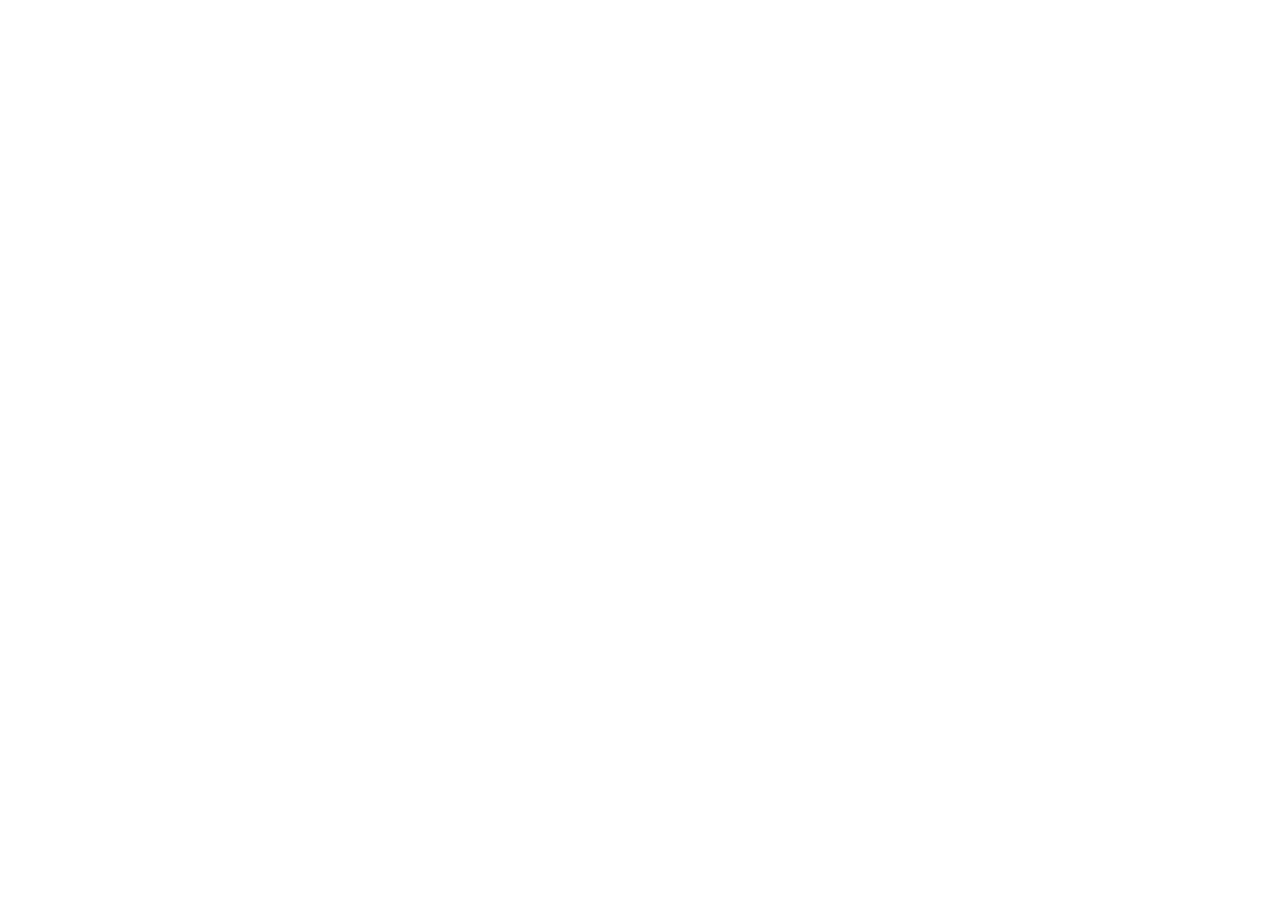
==== commit 43719a03: "new app" ====
--- a/cuerdas/index.html
+++ b/cuerdas/index.html
@@ -1 +1 @@
-<!DOCTYPE html><html  lang="es"><head><meta charset="utf-8"><meta name="viewport" content="width=device-width, initial-scale=1"><title>Afinador App</title><link rel="preconnect" href="https://fonts.googleapis.com"><link rel="preconnect" href="https://fonts.gstatic.com" crossorigin><link rel="stylesheet" href="https://fonts.googleapis.com/css2?family=Lexend:wght@400;500;700;900&display=swap"><link rel="stylesheet" href="/_nuxt/entry.CZobErXU.css" crossorigin><link rel="modulepreload" as="script" crossorigin href="/_nuxt/D3dN71-w.js"><script type="module" src="/_nuxt/D3dN71-w.js" crossorigin></script><meta hid="description" content="Afinador App"><meta name="format-detection" content="telephone=no"><meta name="author" content="Ing. Argenis Osorio"><link rel="icon" type="image/x-icon" href="/favicon.png"><script id="unhead:payload" type="application/json">{"title":"Afinador App"}</script></head><body><div id="__nuxt"></div><div id="teleports"></div><script>window.__NUXT__={};window.__NUXT__.config={public:{apiBase:"http://192.168.1.107:8000/api"},app:{baseURL:"/",buildId:"c1937b13-fe57-4afb-882f-51667588fcb6",buildAssetsDir:"/_nuxt/",cdnURL:""}}</script><script type="application/json" data-nuxt-data="nuxt-app" data-ssr="false" id="__NUXT_DATA__">[{"prerenderedAt":1,"serverRendered":2},1778299643955,false]</script></body></html>+<!DOCTYPE html><html  lang="es"><head><meta charset="utf-8"><meta name="viewport" content="width=device-width, initial-scale=1"><title>Afinador App</title><link rel="preconnect" href="https://fonts.googleapis.com"><link rel="preconnect" href="https://fonts.gstatic.com" crossorigin><link rel="stylesheet" href="https://fonts.googleapis.com/css2?family=Lexend:wght@400;500;700;900&display=swap"><link rel="stylesheet" href="/afinador_app_exportada/_nuxt/entry.CZobErXU.css" crossorigin><link rel="modulepreload" as="script" crossorigin href="/afinador_app_exportada/_nuxt/D3dN71-w.js"><script type="module" src="/afinador_app_exportada/_nuxt/D3dN71-w.js" crossorigin></script><meta hid="description" content="Afinador App"><meta name="format-detection" content="telephone=no"><meta name="author" content="Ing. Argenis Osorio"><link rel="icon" type="image/x-icon" href="/afinador_app_exportada/favicon.png"><script id="unhead:payload" type="application/json">{"title":"Afinador App"}</script></head><body><div id="__nuxt"></div><div id="teleports"></div><script>window.__NUXT__={};window.__NUXT__.config={public:{apiBase:"http://192.168.1.107:8000/api"},app:{baseURL:"/afinador_app_exportada/",buildId:"2d7d1c0a-b66c-4c22-b286-4d94d8e6536a",buildAssetsDir:"/_nuxt/",cdnURL:""}}</script><script type="application/json" data-nuxt-data="nuxt-app" data-ssr="false" id="__NUXT_DATA__">[{"prerenderedAt":1,"serverRendered":2},1778301054152,false]</script></body></html>
